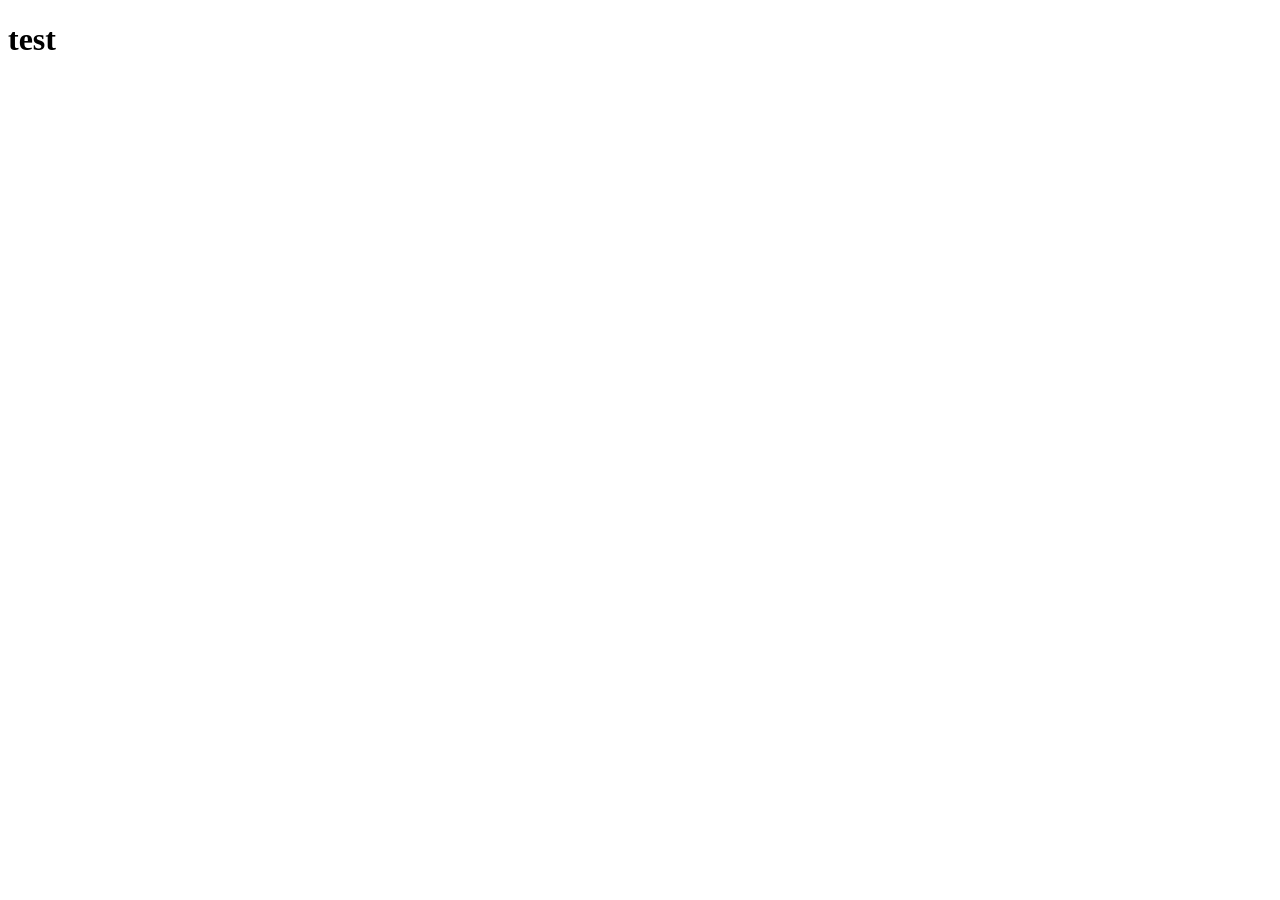
==== test.html @ cf746cd6 "コミット" ====
<!DOCTYPE html>
<html lang="ja">
<head>
    <meta charset="UTF-8">
    <meta name="viewport" content="width=device-width, initial-scale=1.0">
    <title>Document</title>
</head>
<body>
    <h1>test</h1>
</body>
</html>
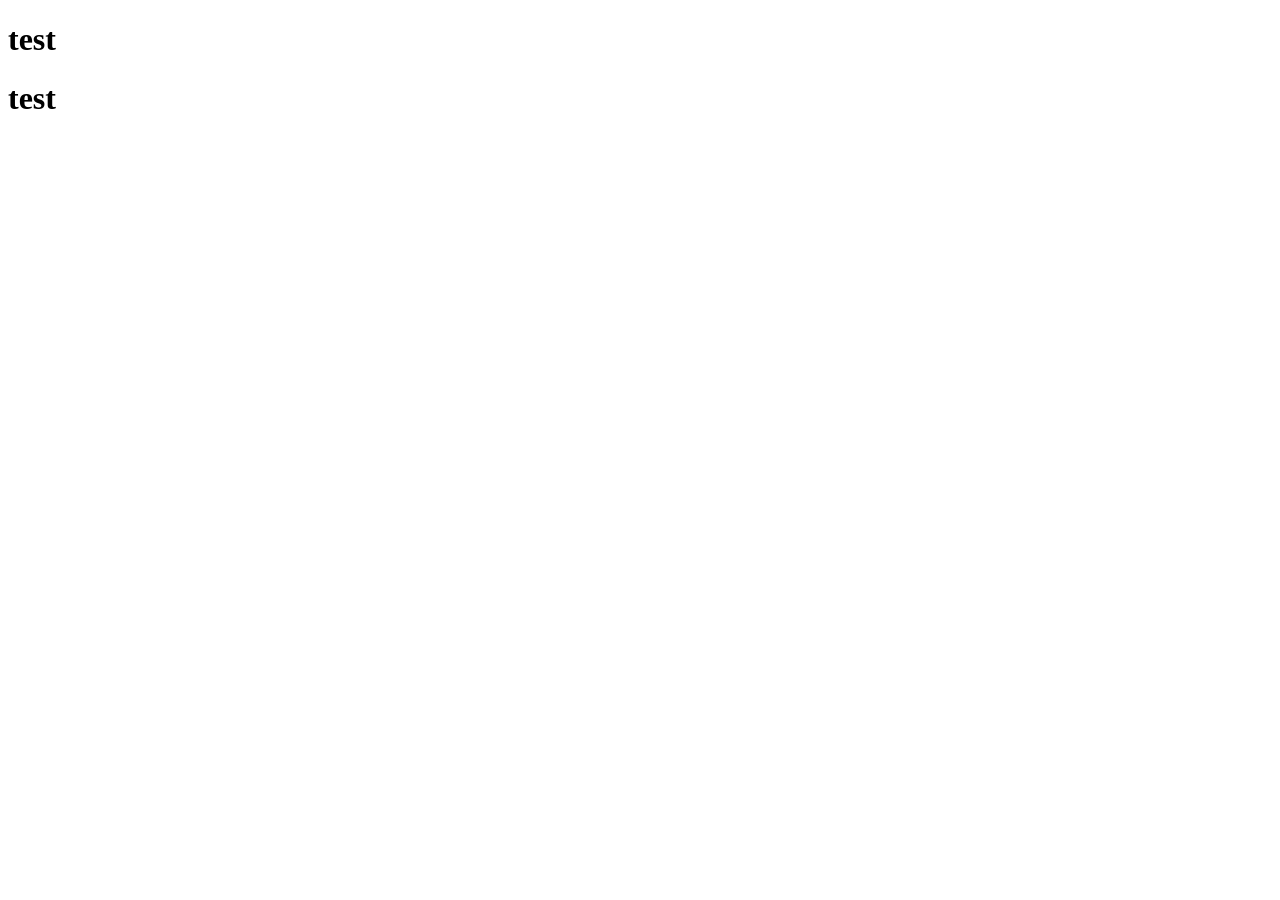
==== commit 0efbc77e: "コミット" ====
--- a/test.html
+++ b/test.html
@@ -7,5 +7,6 @@
 </head>
 <body>
     <h1>test</h1>
+    <h1>test</h1>
 </body>
 </html>
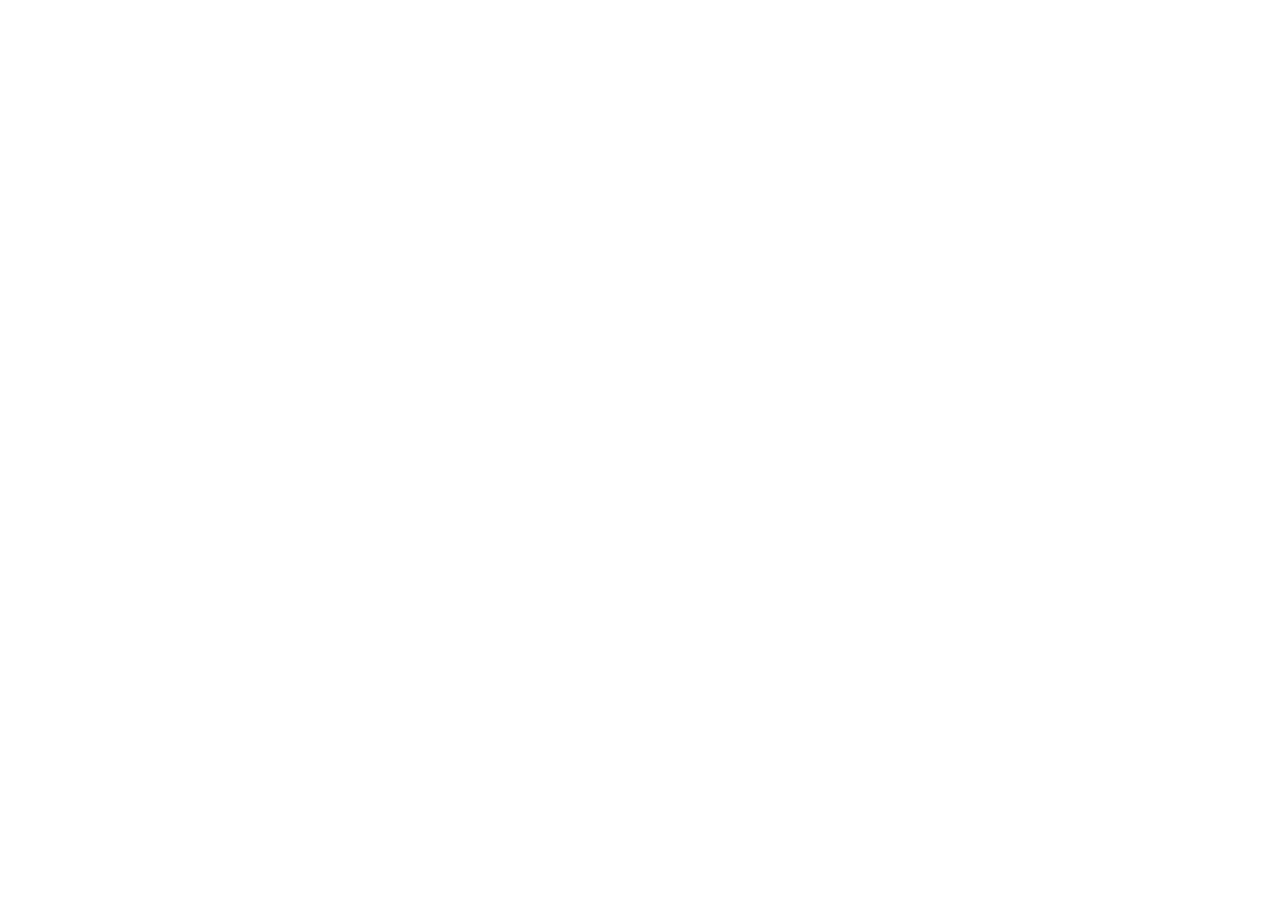
==== commit db6027dd: "コミット" ====
--- a/test.html
+++ b/test.html
@@ -6,7 +6,8 @@
     <title>Document</title>
 </head>
 <body>
-    <h1>test</h1>
-    <h1>test</h1>
+    <header></header>
+    <main></main>
+    <footer></footer>
 </body>
 </html>
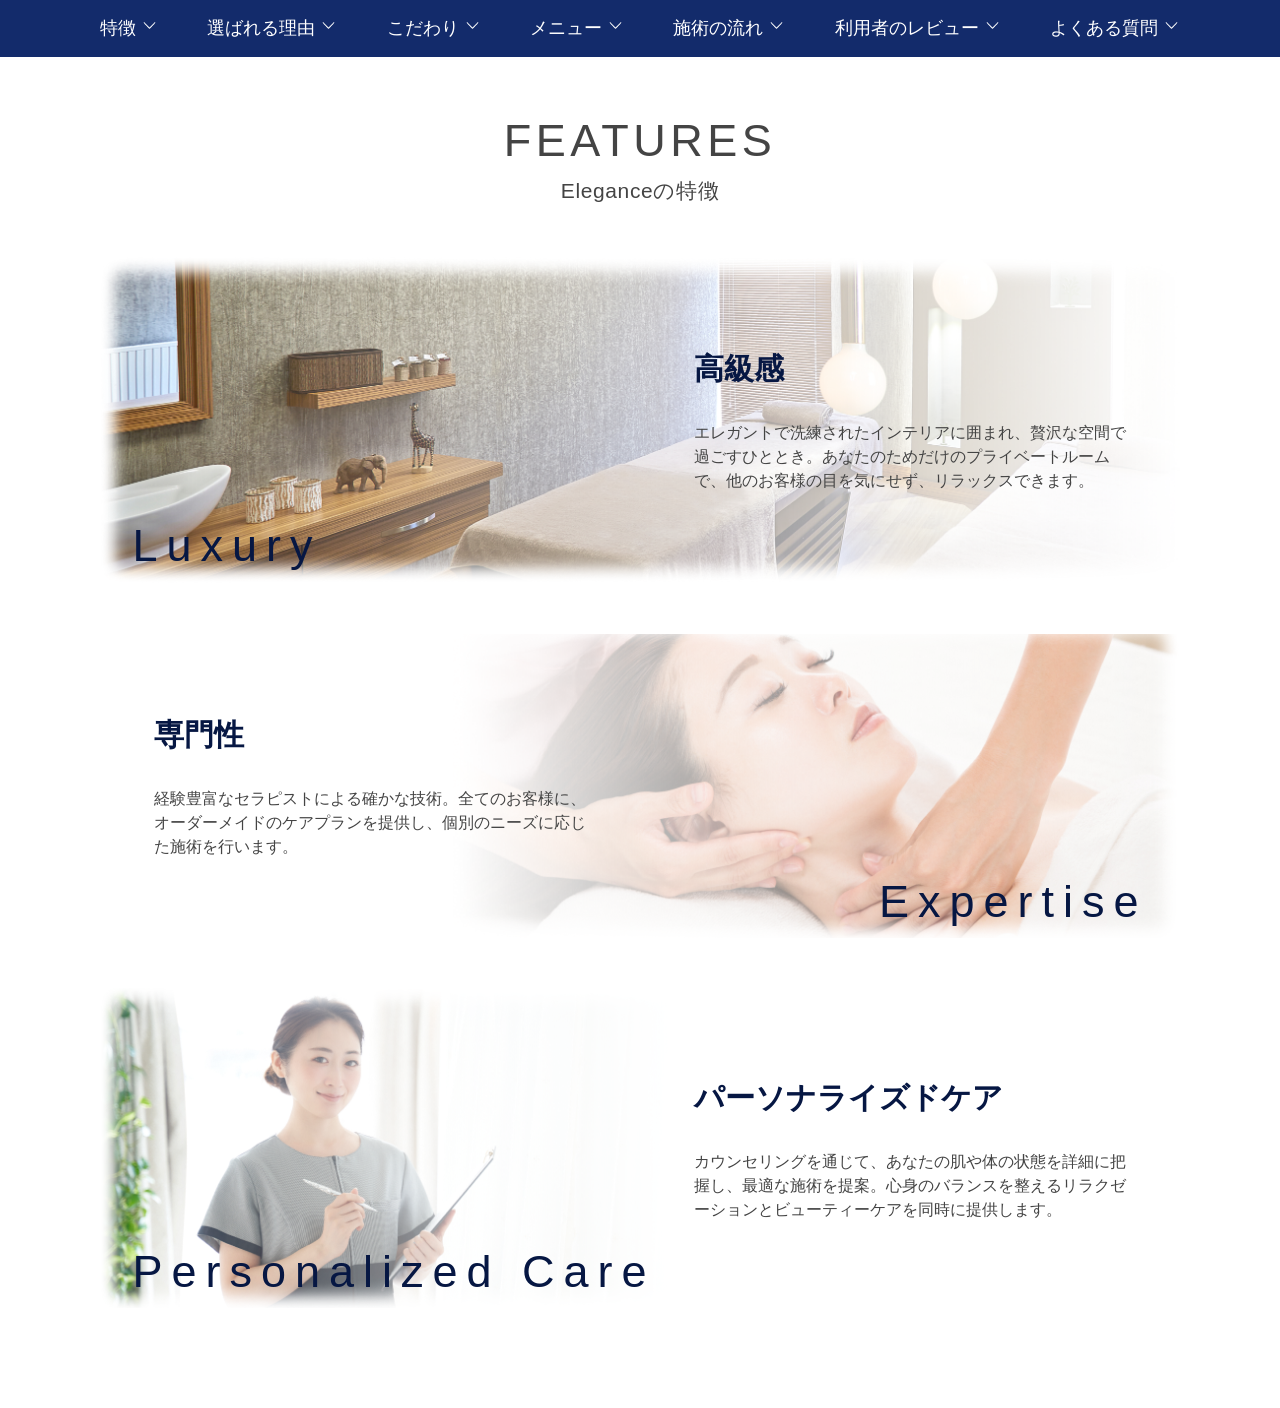
==== commit eeb79400: "commit" ====
--- a/test.html
+++ b/test.html
@@ -3,11 +3,80 @@
 <head>
     <meta charset="UTF-8">
     <meta name="viewport" content="width=device-width, initial-scale=1.0">
-    <title>Document</title>
+    <title>PF | Elegance</title>
+    <link rel="stylesheet" href="css/reset.css">
+    <link rel="stylesheet" href="css/style.css">
 </head>
 <body>
-    <header></header>
-    <main></main>
-    <footer></footer>
+    <header>
+
+    </header>
+
+    <main>
+        <!-- ナビゲーション -->
+        <section class="navigation">
+            <nav class="nav">
+                <ul class="nav-list">
+                    <li class="nav-item"><a href="#features">特徴</a></li>
+                    <li class="nav-item"><a href="#reason">選ばれる理由</a></li>
+                    <li class="nav-item"><a href="#commitment">こだわり</a></li>
+                    <li class="nav-item"><a href="#menu">メニュー</a></li>
+                    <li class="nav-item"><a href="#flow">施術の流れ</a></li>
+                    <li class="nav-item"><a href="#review">利用者のレビュー</a></li>
+                    <li class="nav-item"><a href="#faq">よくある質問</a></li>
+                </ul>
+            </nav>
+        </section>
+
+        <!-- 特徴 -->
+        <section class="features" id="features">
+            <div class="wrapper">
+                <div class="inner">
+                    <div class="heading">
+                        <h2>FEATURES</h2>
+                        <h3>Eleganceの特徴</h3>
+                    </div>
+                    <div class="features-container">
+                        <div class="features-content">
+                            <img src="images/features1.png" alt="">
+                            <div class="features-text">
+                                <h4>高級感</h4>
+                                <p class="hiragino">
+                                    エレガントで洗練されたインテリアに囲まれ、贅沢な空間で過ごすひととき。あなたのためだけのプライベートルームで、他のお客様の目を気にせず、リラックスできます。
+                                </p>
+                            </div>
+                            <h5>Luxury</h5>
+                        </div>
+                        <div class="features-content-column">
+                            <img src="images/features2.png" alt="">
+                            <div class="features-text">
+                                <h4>専門性</h4>
+                                <p class="hiragino">
+                                    経験豊富なセラピストによる確かな技術。全てのお客様に、オーダーメイドのケアプランを提供し、個別のニーズに応じた施術を行います。
+                                </p>
+                            </div>
+                            <h5>Expertise</h5>
+                        </div>
+                        <div class="features-content">
+                            <img src="images/features3.png" alt="">
+                            <div class="features-text">
+                                <h4>パーソナライズドケア</h4>
+                                <p class="hiragino">
+                                    カウンセリングを通じて、あなたの肌や体の状態を詳細に把握し、最適な施術を提案。心身のバランスを整えるリラクゼーションとビューティーケアを同時に提供します。
+                                </p>
+                            </div>
+                            <h5>Personalized Care</h5>
+                        </div>
+                    </div>
+                </div>
+            </div>
+        </section>
+    </main>
+
+    <footer>
+
+    </footer>
+
+    <script src="js/main.js"></script>
 </body>
 </html>
--- a/css/style.css
+++ b/css/style.css
@@ -0,0 +1,238 @@
+html {
+    scroll-behavior: smooth;
+}
+
+body {
+    font-family: "YuMincho", "Hiragino Kaku Gothic Pro", sans-serif;
+    color: #444;
+}
+
+:root {
+    --white: #fff;
+    --dark-navy: #061743;
+    --navy: #132B6B;
+    --dark-red: #680E0E;
+    --red: #C51717;
+    --beige: #918C78;
+
+}
+
+button {
+    cursor: pointer;
+    border: none;
+    background: none;
+}
+
+a {
+    text-decoration: none;
+}
+
+.wrapper {
+    width: 100%;
+    max-width: 1080px;
+    margin: 0 auto;
+}
+
+.inner {
+    margin-bottom: 100px;
+}
+
+ul, li {
+    list-style: none;
+    margin: 0;
+    padding: 0;
+}
+
+.pc {
+    display: block;
+}
+
+.sp {
+    display: none;
+}
+
+/* セクションタイトル */
+.heading {
+    text-align: center;
+    margin-bottom: 50px;
+
+    h2 {
+        font-size: 45px;
+        font-weight: 400;
+        letter-spacing: 0.1em;
+    }
+
+    h3 {
+        font-size: 21px;
+        font-weight: 400;
+        letter-spacing: 0.03em;
+    }
+}
+
+
+/* ---------------------------------------------------
+PC
+--------------------------------------------------- */
+
+
+/* --------------------------------メインビジュアル */
+
+
+
+
+/* --------------------------------ナビゲーション */
+.nav {
+    background-color: var(--navy);
+    width: 100%;
+    margin-bottom: 50px;
+}
+
+.nav-list {
+    display: flex;
+    justify-content: space-between;
+    width: 100%;
+    max-width: 1080px;
+    margin: 0 auto;
+
+}
+
+.nav-item {
+    padding: 15px 0;
+
+    a {
+        color: var(--white);
+        font-size: 18px;
+        transition-duration: .2s;
+
+        &::after {
+            content: url(/images/nav-arrow.png);
+            margin-left: 5px;
+        }
+
+        &:hover {
+            opacity: 0.7;
+        }
+    }
+}
+
+.hiragino {
+    font-family: "Hiragino Kaku Gothic Pro", sans-serif;
+}
+
+
+/* --------------------------------特徴 */
+.features-content {
+    position: relative;
+    margin-bottom: 50px;
+
+    img {
+        position: relative;
+        z-index: 10;
+    }
+
+    .features-text {
+        width: 40%;
+        position: absolute;
+        top: 50%;
+        right: 5%;
+        transform: translateY(-50%);
+        -webkit-transform: translateY(-50%);
+        -ms-transform: translateY(-50%);
+        z-index: 20;
+
+        h4 {
+            color: var(--dark-navy);
+            font-size: 30px;
+            font-weight: 600;
+            margin-bottom: 30px;
+        }
+    }
+
+    h5 {
+        color: var(--dark-navy);
+        font-size: 45px;
+        font-weight: 400;
+        letter-spacing: 0.2em;
+        margin: 0;
+        position: absolute;
+        left: 3%;
+        bottom: 1%;
+        z-index: 20;
+    }
+}
+
+.features-content-column {
+    position: relative;
+    margin-bottom: 50px;
+
+    img {
+        position: relative;
+        z-index: 10;
+    }
+
+    .features-text {
+        width: 40%;
+        position: absolute;
+        top: 50%;
+        left: 5%;
+        transform: translateY(-50%);
+        -webkit-transform: translateY(-50%);
+        -ms-transform: translateY(-50%);
+        z-index: 20;
+
+        h4 {
+            color: var(--dark-navy);
+            font-size: 30px;
+            font-weight: 600;
+            margin-bottom: 30px;
+        }
+    }
+
+    h5 {
+        color: var(--dark-navy);
+        font-size: 45px;
+        font-weight: 400;
+        letter-spacing: 0.2em;
+        margin: 0;
+        position: absolute;
+        right: 3%;
+        bottom: 1%;
+        z-index: 20;
+    }
+}
+
+
+
+
+
+
+
+
+
+
+
+
+
+
+
+/* ---------------------------------------------------
+SP
+--------------------------------------------------- */
+@media screen and (max-width: 767px) {
+    .inner {
+        margin-bottom: 100px;
+    }
+
+    .pc {
+        display: block;
+    }
+
+    .sp {
+        display: none;
+    }
+
+
+    /* --------------------------------ナビゲーション */
+    
+
+}
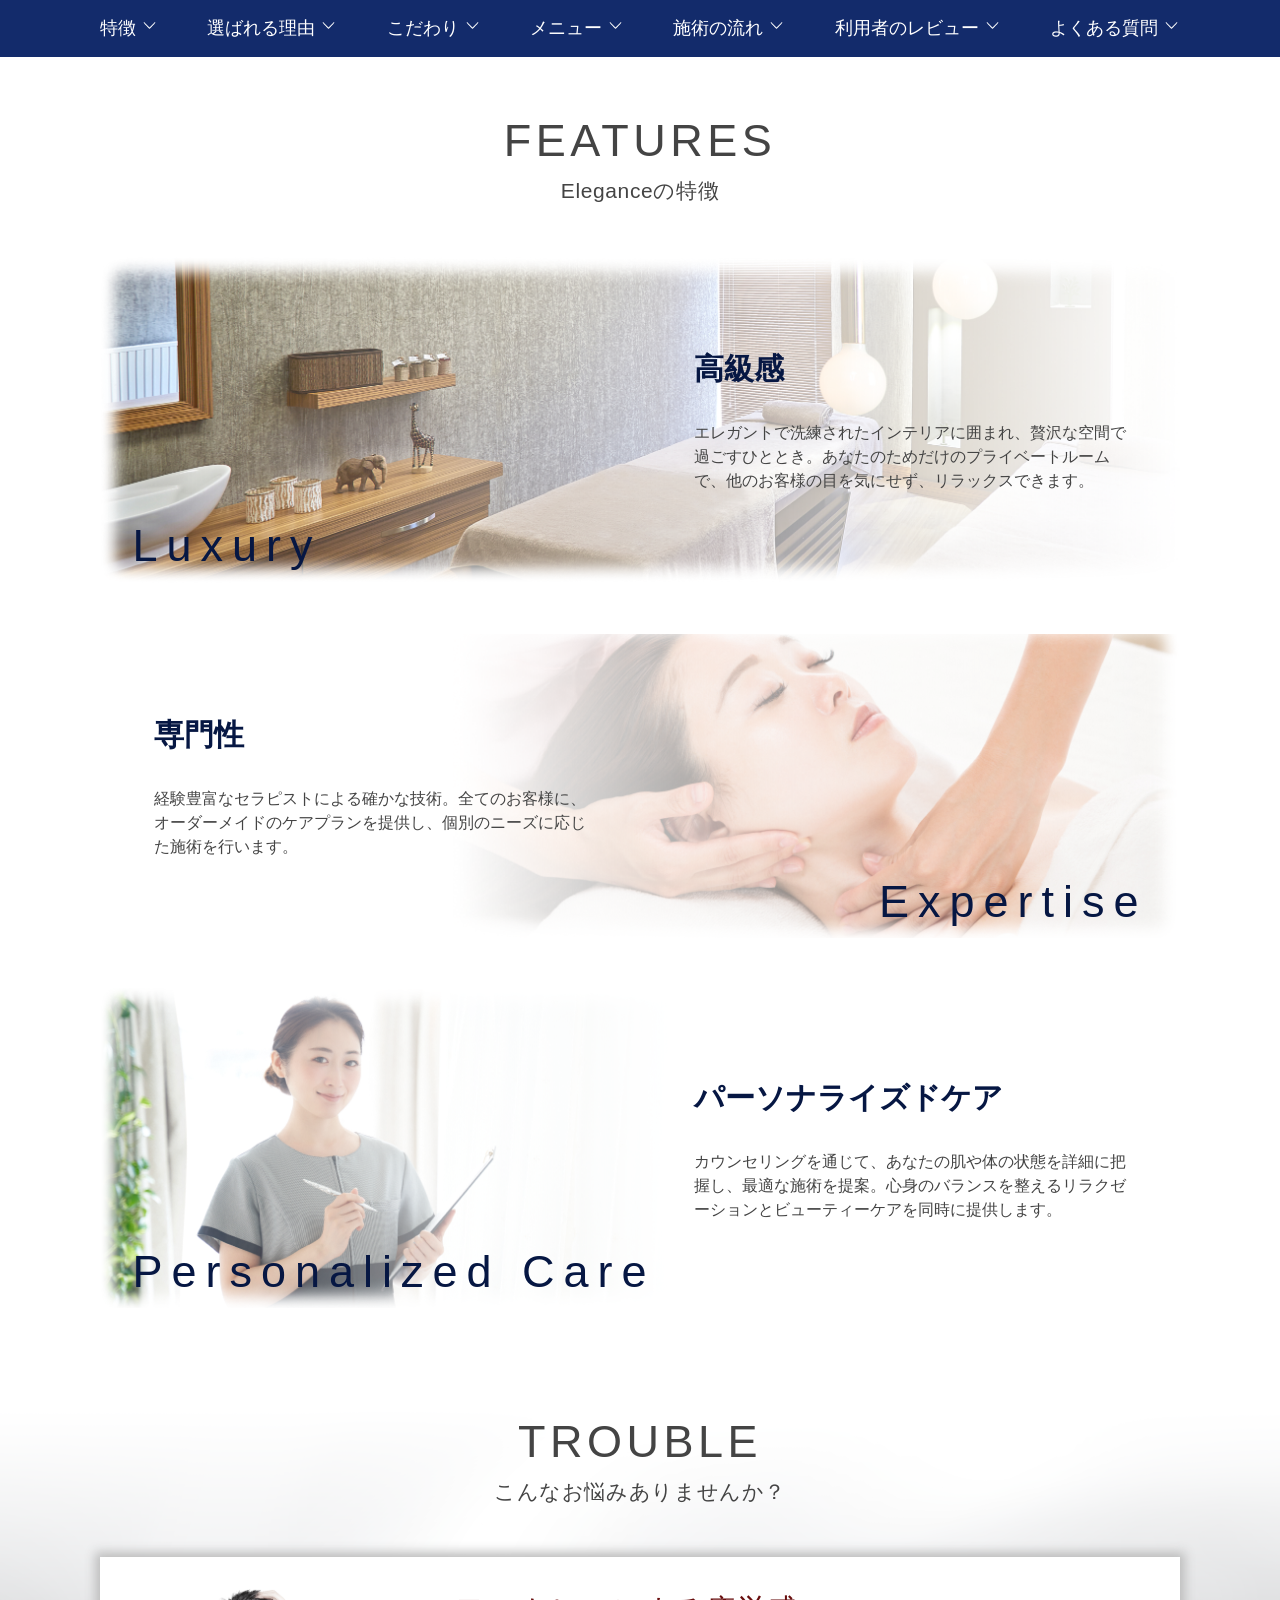
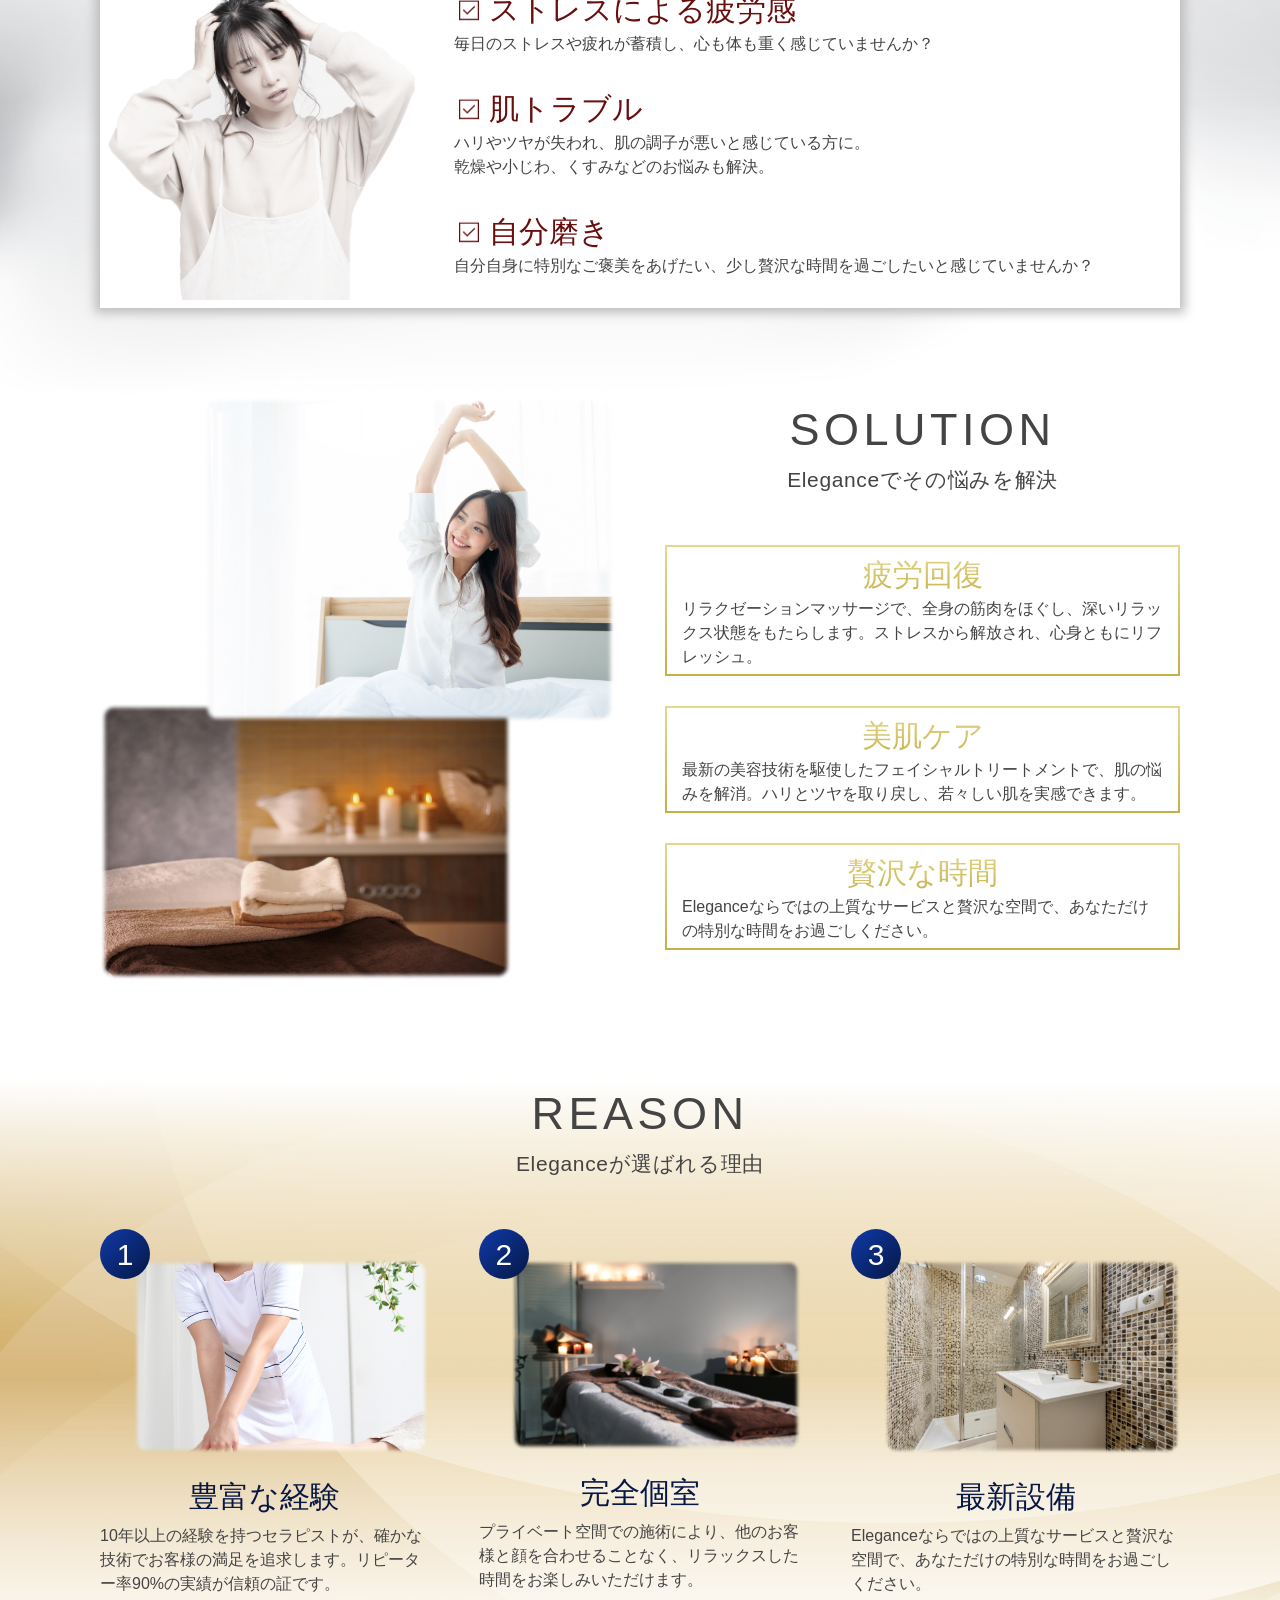
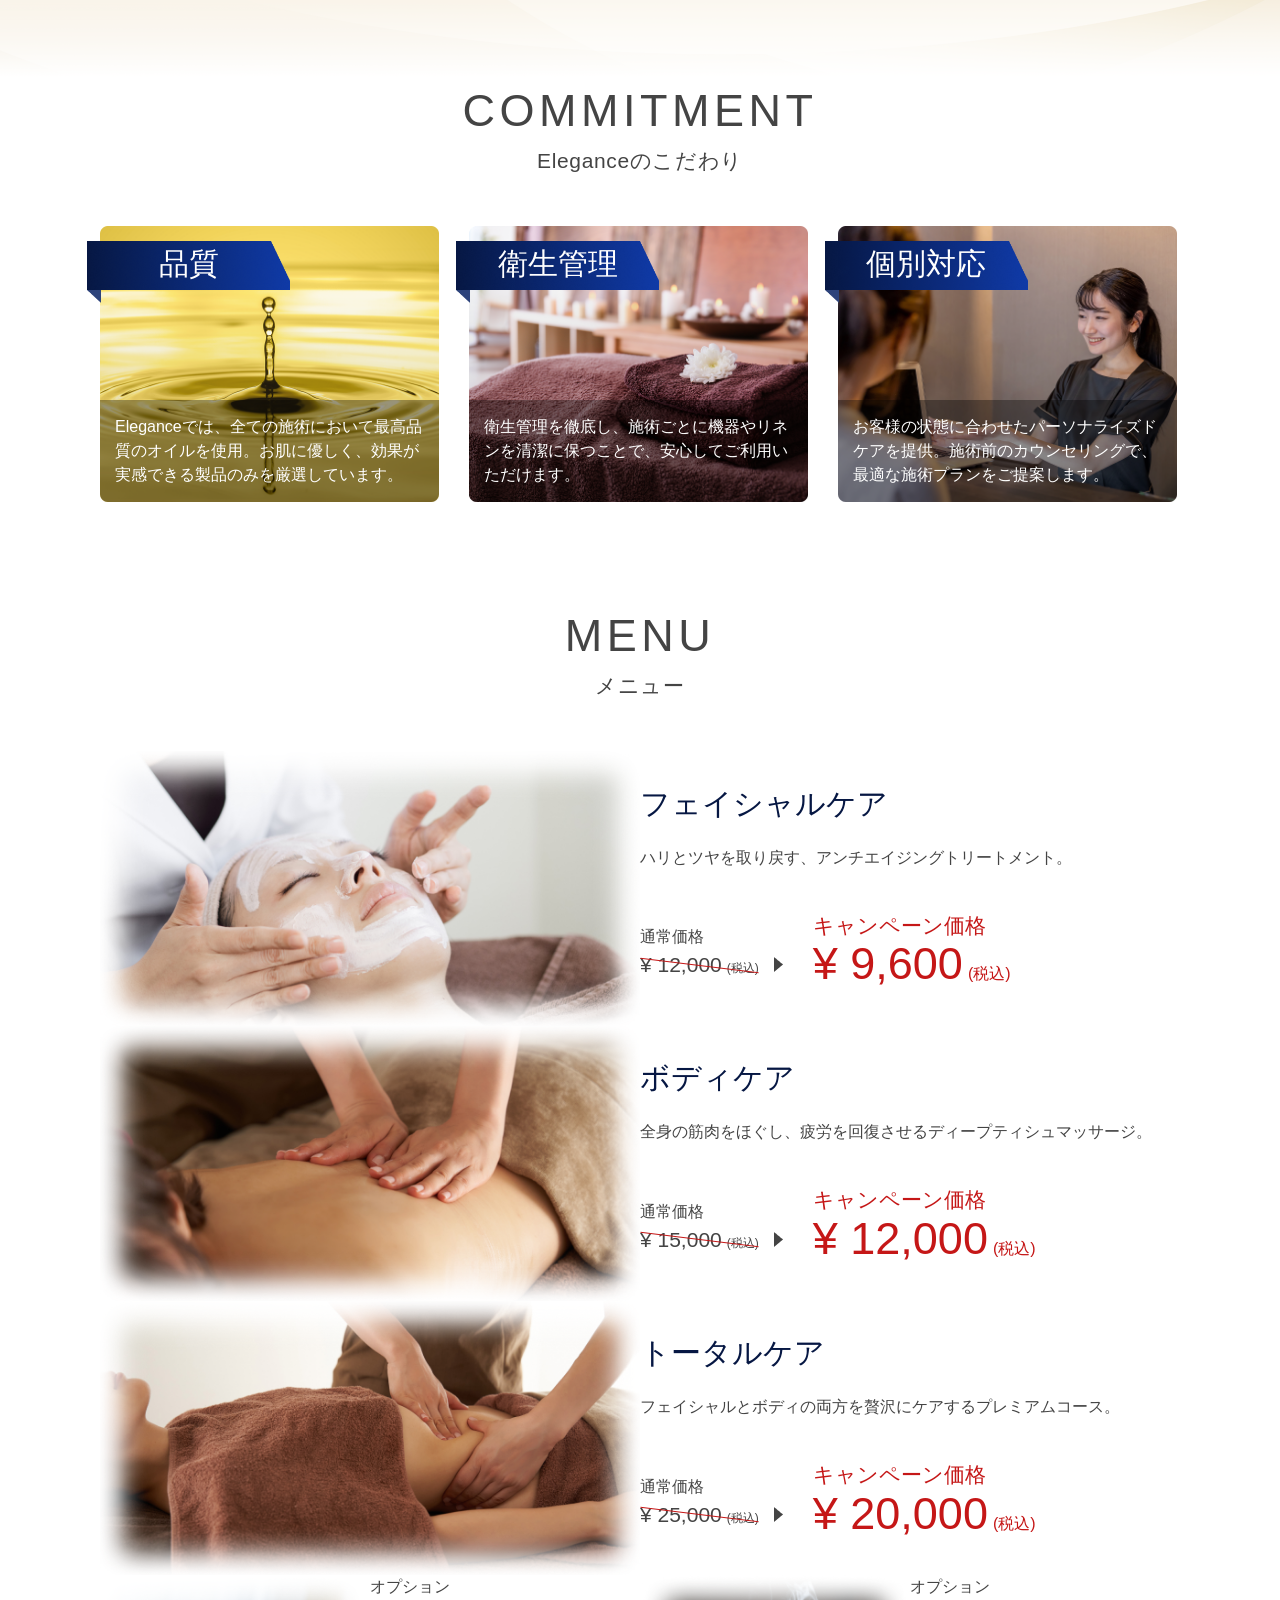
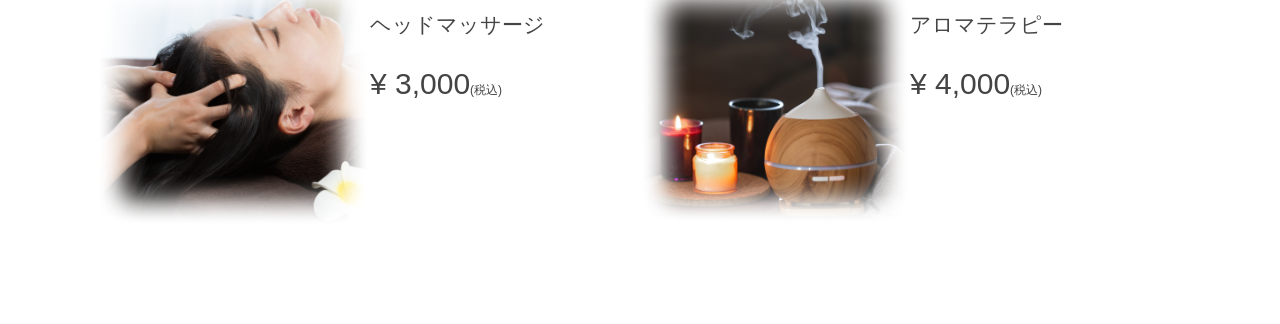
==== commit ed7d7eb1: "commit" ====
--- a/test.html
+++ b/test.html
@@ -38,7 +38,8 @@
                     </div>
                     <div class="features-container">
                         <div class="features-content">
-                            <img src="images/features1.png" alt="">
+                            <img class="pc" src="images/features1.png" alt="">
+                            <img class="sp" src="images/features1-sp.png" alt="">
                             <div class="features-text">
                                 <h4>高級感</h4>
                                 <p class="hiragino">
@@ -48,7 +49,8 @@
                             <h5>Luxury</h5>
                         </div>
                         <div class="features-content-column">
-                            <img src="images/features2.png" alt="">
+                            <img class="pc" src="images/features2.png" alt="">
+                            <img class="sp" src="images/features2-sp.png" alt="">
                             <div class="features-text">
                                 <h4>専門性</h4>
                                 <p class="hiragino">
@@ -58,7 +60,8 @@
                             <h5>Expertise</h5>
                         </div>
                         <div class="features-content">
-                            <img src="images/features3.png" alt="">
+                            <img class="pc" src="images/features3.png" alt="">
+                            <img class="sp" src="images/features3-sp.png" alt="">
                             <div class="features-text">
                                 <h4>パーソナライズドケア</h4>
                                 <p class="hiragino">
@@ -71,6 +74,267 @@
                 </div>
             </div>
         </section>
+
+        <!-- お悩み -->
+        <section class="trouble" id="trouble">
+            <div class="wrapper">
+                <div class="inner">
+                    <div class="heading">
+                        <h2>TROUBLE</h2>
+                        <h3>こんなお悩みありませんか？</h3>
+                    </div>
+                    <div class="trouble-container">
+                        <img src="images/trouble-woman.png" alt="">
+                        <div class="trouble-list">
+                            <div class="trouble-item">
+                                <div class="trouble-title">
+                                    <img src="images/check-icon.png" alt="">
+                                    <h4>ストレスによる疲労感</h4>
+                                </div>
+                                <p>
+                                    毎日のストレスや疲れが蓄積し、心も体も重く感じていませんか？
+                                </p>
+                            </div>
+                            <div class="trouble-item">
+                                <div class="trouble-title">
+                                    <img src="images/check-icon.png" alt="">
+                                    <h4>肌トラブル</h4>
+                                </div>
+                                <p>
+                                    ハリやツヤが失われ、肌の調子が悪いと感じている方に。<br>
+                                    乾燥や小じわ、くすみなどのお悩みも解決。
+                                </p>
+                            </div>
+                            <div class="trouble-item">
+                                <div class="trouble-title">
+                                    <img src="images/check-icon.png" alt="">
+                                    <h4>自分磨き</h4>
+                                </div>
+                                <p>
+                                    自分自身に特別なご褒美をあげたい、少し贅沢な時間を過ごしたいと感じていませんか？
+                                </p>
+                            </div>
+                        </div>
+                    </div>
+                </div>
+            </div>
+        </section>
+
+        <!-- 解決 -->
+        <section class="solution" id="solution">
+            <div class="wrapper">
+                <div class="inner">
+                    <div class="solution-flex">
+                        <div class="solution-left">
+                            <img class="solution-1" src="images/solution1.png" alt="">
+                            <img class="solution-2" src="images/solution2.png" alt="">
+                        </div>
+                        <div class="solution-right">
+                            <div class="heading">
+                                <h2>SOLUTION</h2>
+                                <h3>Eleganceでその悩みを解決</h3>
+                            </div>
+                            <div class="solution-container">
+                                <div class="solution-content">
+                                    <h4>疲労回復</h4>
+                                    <p>
+                                        リラクゼーションマッサージで、全身の筋肉をほぐし、深いリラックス状態をもたらします。ストレスから解放され、心身ともにリフレッシュ。
+                                    </p>
+                                </div>
+                                <div class="solution-content">
+                                    <h4>美肌ケア</h4>
+                                    <p>
+                                        最新の美容技術を駆使したフェイシャルトリートメントで、肌の悩みを解消。ハリとツヤを取り戻し、若々しい肌を実感できます。
+                                    </p>
+                                </div>
+                                <div class="solution-content">
+                                    <h4>贅沢な時間</h4>
+                                    <p>
+                                        Eleganceならではの上質なサービスと贅沢な空間で、あなただけの特別な時間をお過ごしください。
+                                    </p>
+                                </div>
+                            </div>
+                        </div>
+                    </div>
+                </div>
+            </div>
+        </section>
+
+        <!-- 選ばれる理由 -->
+        <section class="reason" id="reason">
+            <div class="wrapper">
+                <div class="inner">
+                    <div class="heading">
+                        <h2>REASON</h2>
+                        <h3>Eleganceが選ばれる理由</h3>
+                    </div>
+                    <div class="reason-container">
+                        <div class="reason-content">
+                            <div class="number">
+                                <p>1</p>
+                            </div>
+                            <div class="reason-group">
+                                <img src="images/reason1.png" alt="">
+                                <h4>豊富な経験</h4>
+                                <p>
+                                    10年以上の経験を持つセラピストが、確かな技術でお客様の満足を追求します。リピーター率90%の実績が信頼の証です。
+                                </p>
+                            </div>
+                        </div>
+                        <div class="reason-content">
+                            <div class="number">
+                                <p>2</p>
+                            </div>
+                            <div class="reason-group">
+                                <img src="images/reason2.png" alt="">
+                                <h4>完全個室</h4>
+                                <p>
+                                    プライベート空間での施術により、他のお客様と顔を合わせることなく、リラックスした時間をお楽しみいただけます。
+                                </p>
+                            </div>
+                        </div>
+                        <div class="reason-content">
+                            <div class="number">
+                                <p>3</p>
+                            </div>
+                            <div class="reason-group">
+                                <img src="images/reason3.png" alt="">
+                                <h4>最新設備</h4>
+                                <p>
+                                    Eleganceならではの上質なサービスと贅沢な空間で、あなただけの特別な時間をお過ごしください。
+                                </p>
+                            </div>
+                        </div>
+                    </div>
+                </div>
+            </div>
+        </section>
+
+        <!-- こだわり -->
+        <section class="commitment" id="commitment">
+            <div class="wrapper">
+                <div class="inner">
+                    <div class="heading">
+                        <h2>COMMITMENT</h2>
+                        <h3>Eleganceのこだわり</h3>
+                    </div>
+                    <div class="commitment-container">
+                        <div class="commitment-content">
+                            <img src="images/commitment1.png" alt="">
+                            <div class="commitment-group">
+                                <h4>品質</h4>
+                                <p>
+                                    Eleganceでは、全ての施術において最高品質のオイルを使用。お肌に優しく、効果が実感できる製品のみを厳選しています。
+                                </p>
+                            </div>
+                        </div>
+                        <div class="commitment-content">
+                            <img src="images/commitment2.png" alt="">
+                            <div class="commitment-group">
+                                <h4>衛生管理</h4>
+                                <p>
+                                    衛生管理を徹底し、施術ごとに機器やリネンを清潔に保つことで、安心してご利用いただけます。
+                                </p>
+                            </div>
+                        </div>
+                        <div class="commitment-content">
+                            <img src="images/commitment3.png" alt="">
+                            <div class="commitment-group">
+                                <h4>個別対応</h4>
+                                <p>
+                                    お客様の状態に合わせたパーソナライズドケアを提供。施術前のカウンセリングで、最適な施術プランをご提案します。
+                                </p>
+                            </div>
+                        </div>
+                    </div>
+                </div>
+            </div>
+        </section>
+
+        <!-- メニュー -->
+        <section class="menu" id="menu">
+            <div class="wrapper">
+                <div class="inner">
+                    <div class="heading">
+                        <h2>MENU</h2>
+                        <h3>メニュー</h3>
+                    </div>
+                    <div class="menu-container">
+                        <div class="menu-content">
+                            <img src="images/menu1.png" alt="">
+                            <div class="menu-group">
+                                <h4>フェイシャルケア</h4>
+                                <p>ハリとツヤを取り戻す、アンチエイジングトリートメント。</p>
+                                <div class="menu-price">
+                                    <div class="regular">
+                                        <p class="regular-text">通常価格</p>
+                                        <p class="regular-price-text"><span class="through">¥ 12,000<span class="tax">(税込)</span></span></p>
+                                    </div>
+                                    <div class="campaign">
+                                        <p class="campaign-text">キャンペーン価格</p>
+                                        <p class="campaign-price-text">¥ 9,600<span>(税込)</span></p>
+                                    </div>
+                                </div>
+                            </div>
+                        </div>
+                        <div class="menu-content">
+                            <img src="images/menu2.png" alt="">
+                            <div class="menu-group">
+                                <h4>ボディケア</h4>
+                                <p>全身の筋肉をほぐし、疲労を回復させるディープティシュマッサージ。</p>
+                                <div class="menu-price">
+                                    <div class="regular">
+                                        <p class="regular-text">通常価格</p>
+                                        <p class="regular-price-text"><span class="through">¥ 15,000<span class="tax">(税込)</span></span></p>
+                                    </div>
+                                    <div class="campaign">
+                                        <p class="campaign-text">キャンペーン価格</p>
+                                        <p class="campaign-price-text">¥ 12,000<span>(税込)</span></p>
+                                    </div>
+                                </div>
+                            </div>
+                        </div>
+                        <div class="menu-content">
+                            <img src="images/menu3.png" alt="">
+                            <div class="menu-group">
+                                <h4>トータルケア</h4>
+                                <p>フェイシャルとボディの両方を贅沢にケアするプレミアムコース。</p>
+                                <div class="menu-price">
+                                    <div class="regular">
+                                        <p class="regular-text">通常価格</p>
+                                        <p class="regular-price-text"><span class="through">¥ 25,000<span class="tax">(税込)</span></span></p>
+                                    </div>
+                                    <div class="campaign">
+                                        <p class="campaign-text">キャンペーン価格</p>
+                                        <p class="campaign-price-text">¥ 20,000<span>(税込)</span></p>
+                                    </div>
+                                </div>
+                            </div>
+                        </div>
+                        <div class="menu-container-option">
+                            <div class="menu-content-option">
+                                <img src="images/menu4.png" alt="">
+                                <div class="menu-group-option">
+                                    <p class="option">オプション</p>
+                                    <h4>ヘッドマッサージ</h4>
+                                    <p class="option-price">¥ 3,000<span class="tax">(税込)</span></p>
+                                </div>
+                            </div>
+                            <div class="menu-content-option">
+                                <img src="images/menu5.png" alt="">
+                                <div class="menu-group-option">
+                                    <p class="option">オプション</p>
+                                    <h4>アロマテラピー</h4>
+                                    <p class="option-price">¥ 4,000<span>(税込)</span></p>
+                                </div>
+                            </div>
+                        </div>
+                    </div>
+                </div>
+            </div>
+        </section>
+
+
     </main>
 
     <footer>
--- a/css/style.css
+++ b/css/style.css
@@ -51,6 +51,10 @@
     display: none;
 }
 
+p {
+    font-family: "Hiragino Kaku Gothic Pro", sans-serif;
+}
+
 /* セクションタイトル */
 .heading {
     text-align: center;
@@ -58,13 +62,11 @@
 
     h2 {
         font-size: 45px;
-        font-weight: 400;
         letter-spacing: 0.1em;
     }
 
     h3 {
         font-size: 21px;
-        font-weight: 400;
         letter-spacing: 0.03em;
     }
 }
@@ -151,7 +153,6 @@
     h5 {
         color: var(--dark-navy);
         font-size: 45px;
-        font-weight: 400;
         letter-spacing: 0.2em;
         margin: 0;
         position: absolute;
@@ -191,7 +192,6 @@
     h5 {
         color: var(--dark-navy);
         font-size: 45px;
-        font-weight: 400;
         letter-spacing: 0.2em;
         margin: 0;
         position: absolute;
@@ -202,6 +202,341 @@
 }
 
 
+/* --------------------------------お悩み */
+.trouble {
+    background-image: url(/images/trouble-back.png);
+    background-size: cover;
+    background-repeat: no-repeat;
+    width: 100%;
+    height: 588px;
+}
+
+.trouble-container {
+    display: flex;
+    gap: 30px;
+    align-items: center;
+    background-color: var(--white);
+    box-shadow: 0px 0px 10px 5px rgba(190, 190, 190, 1);
+
+    > img {
+        width: 30%;
+        object-fit: cover;
+    }
+}
+
+.trouble-list {
+    margin-top: 30px;
+}
+
+.trouble-item {
+    margin-bottom: 30px;
+}
+
+.trouble-title {
+    display: flex;
+    gap: 5px;
+    align-items: center;
+
+    img {
+        width: 30px;
+        height: 30px;
+    }
+
+    h4 {
+        color: var(--dark-red);
+        font-size: 30px;
+    }
+}
+
+
+/* --------------------------------解決 */
+.solution-flex {
+    display: flex;
+    gap: 50px;
+}
+
+.solution-left {
+    width: 50%;
+    position: relative;
+
+    .solution-1 {
+        width: 80%;
+        position: absolute;
+        top: 0;
+        right: 0;
+        z-index: 20;
+    }
+
+    .solution-2 {
+        width: 80%;
+        position: absolute;
+        bottom: 0;
+        left: 0;
+        z-index: 10;
+    }
+}
+
+.solution-right {
+    width: 50%;
+}
+
+.solution-content {
+    border: 2px solid;
+    border-image: linear-gradient(to bottom, #E6D78A, #C5B149) 1;
+    border-radius: 8px;
+    margin-bottom: 30px;
+    padding: 5px 15px;
+
+    h4 {
+        display: inline-block;
+        background: linear-gradient(#E6D78A 0%, #C5B149 100%);
+        -webkit-background-clip: text;
+        -webkit-text-fill-color: transparent;
+        font-size: 30px;
+        text-align: center;
+        width: 100%;
+    }
+}
+
+
+/* --------------------------------選ばれる理由 */
+.reason {
+    background-image: url(/images/reason-back.png);
+    background-size: cover;
+    background-repeat: no-repeat;
+    width: 100%;
+    height: 597px;
+}
+
+.reason-container {
+    display: flex;
+    gap: 50px;
+}
+
+.reason-content {
+
+    .number {
+        background: linear-gradient(135deg, #0F3AA9 0%, #061743 100%);
+        width: 50px;
+        height: 50px;
+        border-radius: 25px;
+        position: relative;
+        z-index: 20;
+
+        p {
+            color: var(--white);
+            font-size: 30px;
+            font-family: "YuMincho", sans-serif;
+            display: grid;
+            place-content: center;
+            line-height: 1.7em;
+        }
+    }
+
+    img {
+        width: 90%;
+        margin-left: auto;
+        margin-bottom: 20px;
+    }
+
+    h4 {
+        color: var(--dark-navy);
+        font-size: 30px;
+        text-align: center;
+        margin-bottom: 5px;
+    }
+}
+
+.reason-group {
+    margin-top: -20px;
+    position: relative;
+    z-index: 10;
+}
+
+
+
+/* --------------------------------こだわり */
+.commitment-container {
+    display: flex;
+    gap: 30px;
+}
+
+.commitment-content {
+    position: relative;
+
+    img {
+        position: relative;
+        width: 100%;
+        height: 276px;
+        object-fit: cover;
+    }
+}
+
+.commitment-group {
+
+    h4 {
+        background-image: url(/images/commitment-ribbon.png);
+        background-size: cover;
+        background-repeat: no-repeat;
+        width: 60%;
+        height: 62px;
+        color: var(--white);
+        font-size: 30px;
+        text-align: center;
+        position: absolute;
+        top: 15px;
+        left: -13px;
+    }
+
+    p {
+        color: var(--white);
+        background: rgba(0, 0, 0, 0.35);
+        padding: 15px;
+        position: absolute;
+        bottom: 0;
+        border-radius: 0 0 8px 8px;
+    }
+}
+
+
+/* --------------------------------メニュー */
+.menu-content {
+    display: flex;
+    align-items: center;
+
+    img {
+        width: 50%;
+    }
+}
+
+.menu-group {
+
+    h4 {
+        color: var(--dark-navy);
+        font-size: 30px;
+        margin-bottom: 20px;
+    }
+
+    > p {
+        margin-bottom: 40px;
+    }
+}
+
+.menu-price {
+    display: flex;
+    gap: 30px;
+    align-items: center;
+
+    p {
+        font-family: "YuMincho", sans-serif;
+    }
+}
+
+.regular-price-text {
+    font-size: 21px;
+
+    .through {
+        position: relative;
+    }
+
+    .through::after {
+        content: '';
+        transform: rotate(7deg);
+        width: 100%;
+        border-top: 1px solid var(--red);
+        position: absolute;
+        top: 50%;
+        left: 0;
+    }
+
+    .tax {
+        font-size: 12px;
+        margin-left: 5px;
+    }
+
+    &::after {
+        content: url(/images/price-arrow.png);
+        margin-left: 15px;
+    }
+}
+
+.campaign {
+    color: var(--red);
+
+    .campaign-text {
+        font-size: 21px
+    }
+
+    .campaign-price-text {
+        font-size: 45px;
+        line-height: 1em;
+
+        span {
+            font-size: 16px;
+            margin-left: 5px;
+        }
+    }
+}
+
+.menu-container-option {
+    display: flex;
+}
+
+.menu-content-option {
+    display: flex;
+    width: 50%;
+
+    img {
+        width: 50%;
+    }
+}
+
+.menu-group-option {
+
+    h4 {
+        font-size: 21px;
+        margin-top: 10px;
+        margin-bottom: 20px;
+    }
+
+    p {
+        font-family: "YuMincho", sans-serif;
+    }
+
+    .option-price {
+        font-size: 30px;
+
+        span {
+            font-size: 12px;
+        }
+    }
+}
+
+
+
+
+
+
+
+
+
+
+
+
+
+
+
+
+
+
+
+
+
+
+
+
+
+
 
 
 
@@ -220,19 +555,279 @@
 --------------------------------------------------- */
 @media screen and (max-width: 767px) {
     .inner {
-        margin-bottom: 100px;
+        margin-bottom: 50px;
+        padding: 0 15px;
     }
 
     .pc {
+        display: none;
+    }
+
+    .sp {
         display: block;
     }
 
-    .sp {
-        display: none;
+    /* セクションタイトル */
+    .heading {
+
+        h2 {
+            font-size: 30px;
+        }
+
+        h3 {
+            font-size: 16px;
+        }
     }
 
 
     /* --------------------------------ナビゲーション */
     
 
+
+
+
+
+
+
+
+
+
+
+    /* --------------------------------特徴 */
+    .features-content {
+        margin-bottom: 0;
+
+        .features-text {
+            width: 100%;
+            position: static;
+            margin-top: 80px;
+            z-index: 20;
+
+            h4 {
+                font-size: 21px;
+                margin-bottom: 10px;
+                text-align: center;
+            }
+        }
+
+        h5 {
+            font-size: 27px;
+            left: 2%;
+            top: 35%;
+        }
+    }
+
+    .features-content-column {
+        margin-bottom: 0;
+
+        .features-text {
+            width: 100%;
+            position: static;
+            margin-top: 80px;
+            z-index: 20;
+
+            h4 {
+                font-size: 21px;
+                margin-bottom: 10px;
+                text-align: center;
+            }
+        }
+
+        h5 {
+            font-size: 27px;
+            right: 2%;
+            top: 35%;
+        }
+    }
+
+
+    /* --------------------------------お悩み */
+    .trouble {
+        height: 100%;
+    }
+
+    .trouble-container {
+        flex-direction: column-reverse;
+        gap: 0;
+        padding: 0 15px;
+
+        > img {
+            width: 100%;
+        }
+    }
+
+    .trouble-title {
+
+        h4 {
+            font-size: 21px;
+            line-height: 2em;
+        }
+    }
+
+
+    /* --------------------------------解決 */
+    .solution-flex {
+        flex-direction: column-reverse;
+        gap: 30px;
+        margin-bottom: 50px;
+    }
+
+    .solution-left {
+        width: 100%;
+        height: 400px;
+
+        .solution-1 {
+            width: 80%;
+            position: absolute;
+            top: 0;
+            right: 0;
+            z-index: 20;
+        }
+
+        .solution-2 {
+            width: 80%;
+            position: absolute;
+            top: 220px;
+            left: 0;
+            z-index: 10;
+        }
+    }
+
+    .solution-right {
+        width: 100%;
+    }
+
+    .solution-content {
+
+        h4 {
+            font-size: 21px;
+        }
+    }
+
+
+
+    /* --------------------------------選ばれる理由 */
+    .reason {
+        height: 100%;
+    }
+
+    .reason-container {
+        flex-direction: column;
+        gap: 30px;
+    }
+
+    .reason-content {
+
+        img {
+            width: 80%;
+            margin: 0 auto;
+            margin-bottom: 5px;
+        }
+
+        h4 {
+            font-size: 21px;
+        }
+    }
+
+
+    /* --------------------------------こだわり */
+    .commitment-container {
+        flex-direction: column;
+        gap: 10px;
+    }
+
+    .commitment-group {
+
+        h4 {
+            width: 70%;
+            height: 69px;
+        }
+    }
+
+
+    /* --------------------------------メニュー */
+    .menu-content {
+        flex-direction: column;
+
+        img {
+            width: 100%;
+            margin-bottom: 20px;
+        }
+    }
+
+    .menu-group {
+
+        h4 {
+            font-size: 21px;
+            margin-bottom: 0px;
+        }
+
+        > p {
+            margin-bottom: 0px;
+        }
+    }
+
+    .menu-price {
+        gap: 10px;
+    }
+
+    .regular-price-text {
+
+        .tax {
+            margin-left: 0px;
+        }
+    }
+
+    .campaign {
+
+        .campaign-text {
+            font-size: 18px
+        }
+
+        .campaign-price-text {
+            font-size: 30px;
+
+            span {
+                font-size: 12px;
+                margin-left: 0px;
+            }
+        }
+    }
+
+    .menu-container-option {
+        flex-direction: column;
+        margin-top: 20px;
+    }
+
+    .menu-content-option {
+        width: 100%;
+    }
+
+    .menu-group-option {
+
+        h4 {
+            font-size: 18px;
+        }
+
+        .option-price {
+            font-size: 21px;
+        }
+    }
+
+
+
+
+
+
+
+
+
+
+
+
+
+
+
+
+
 }
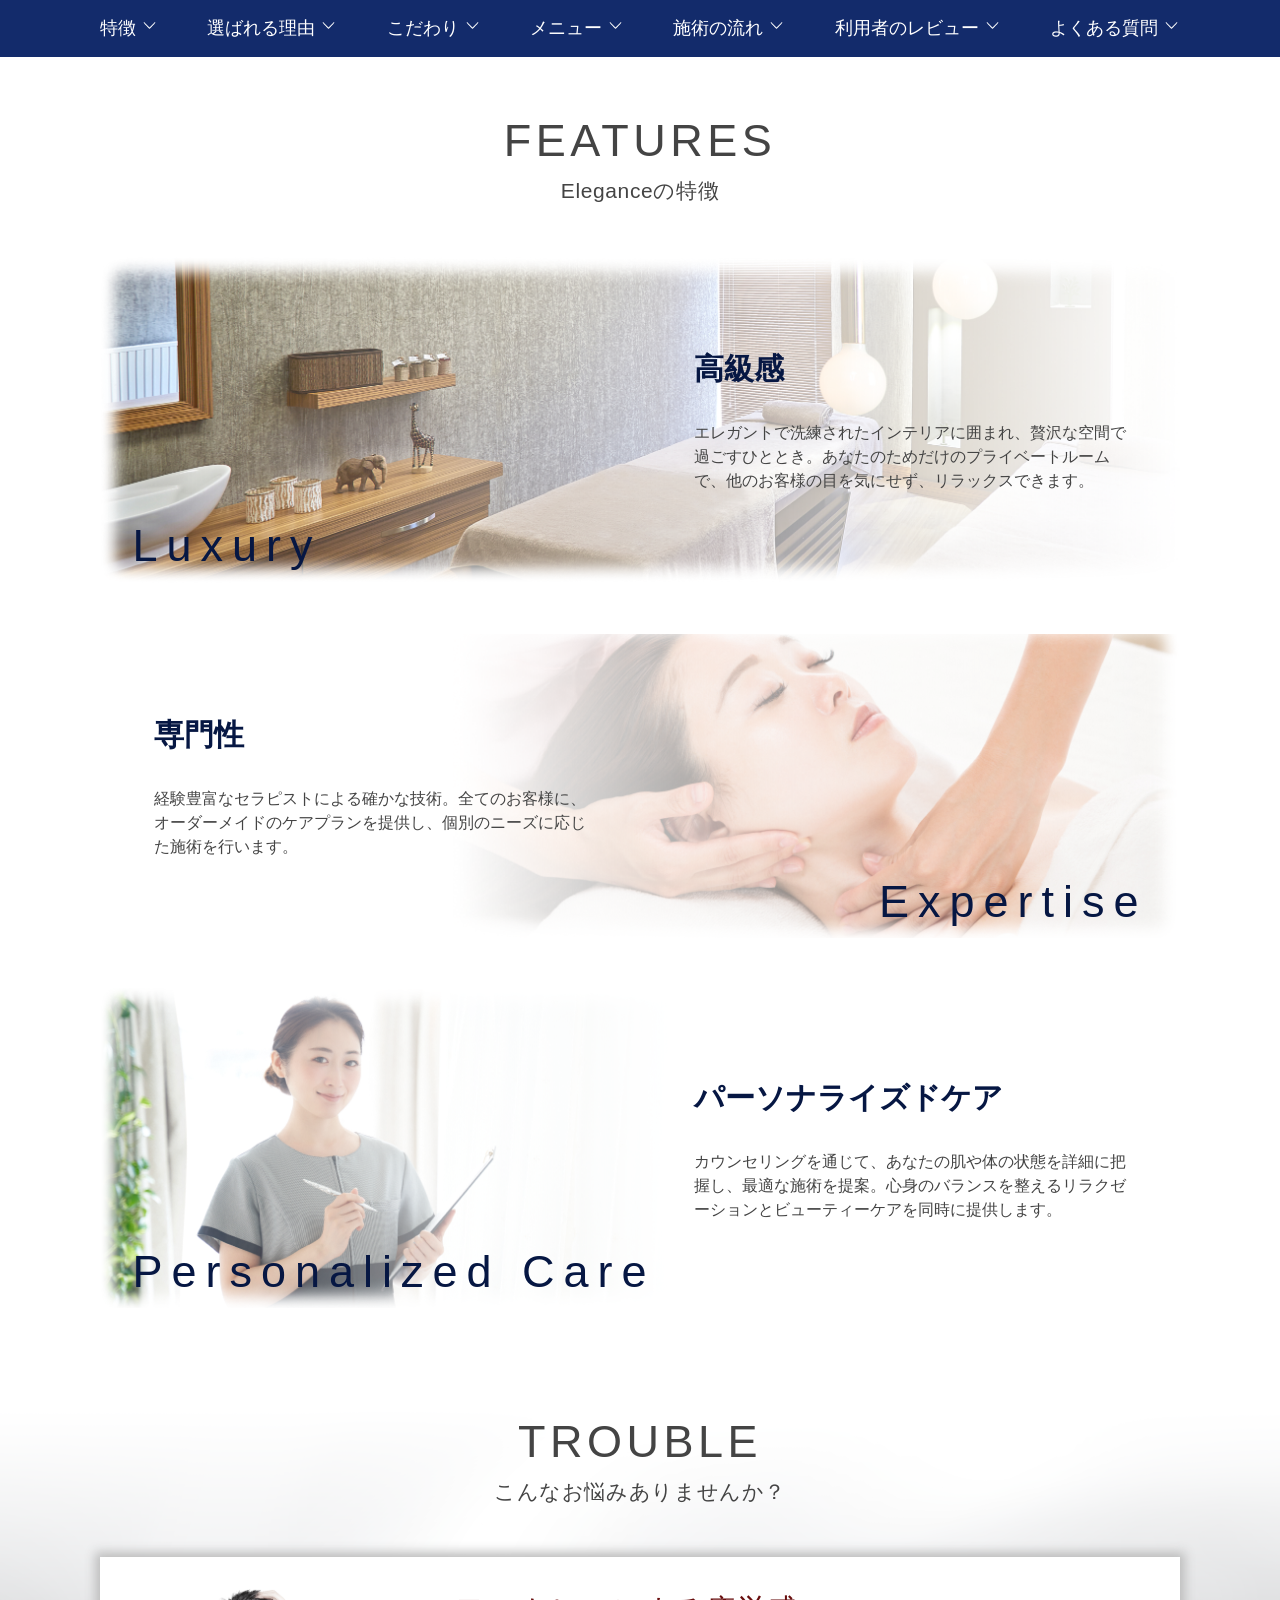
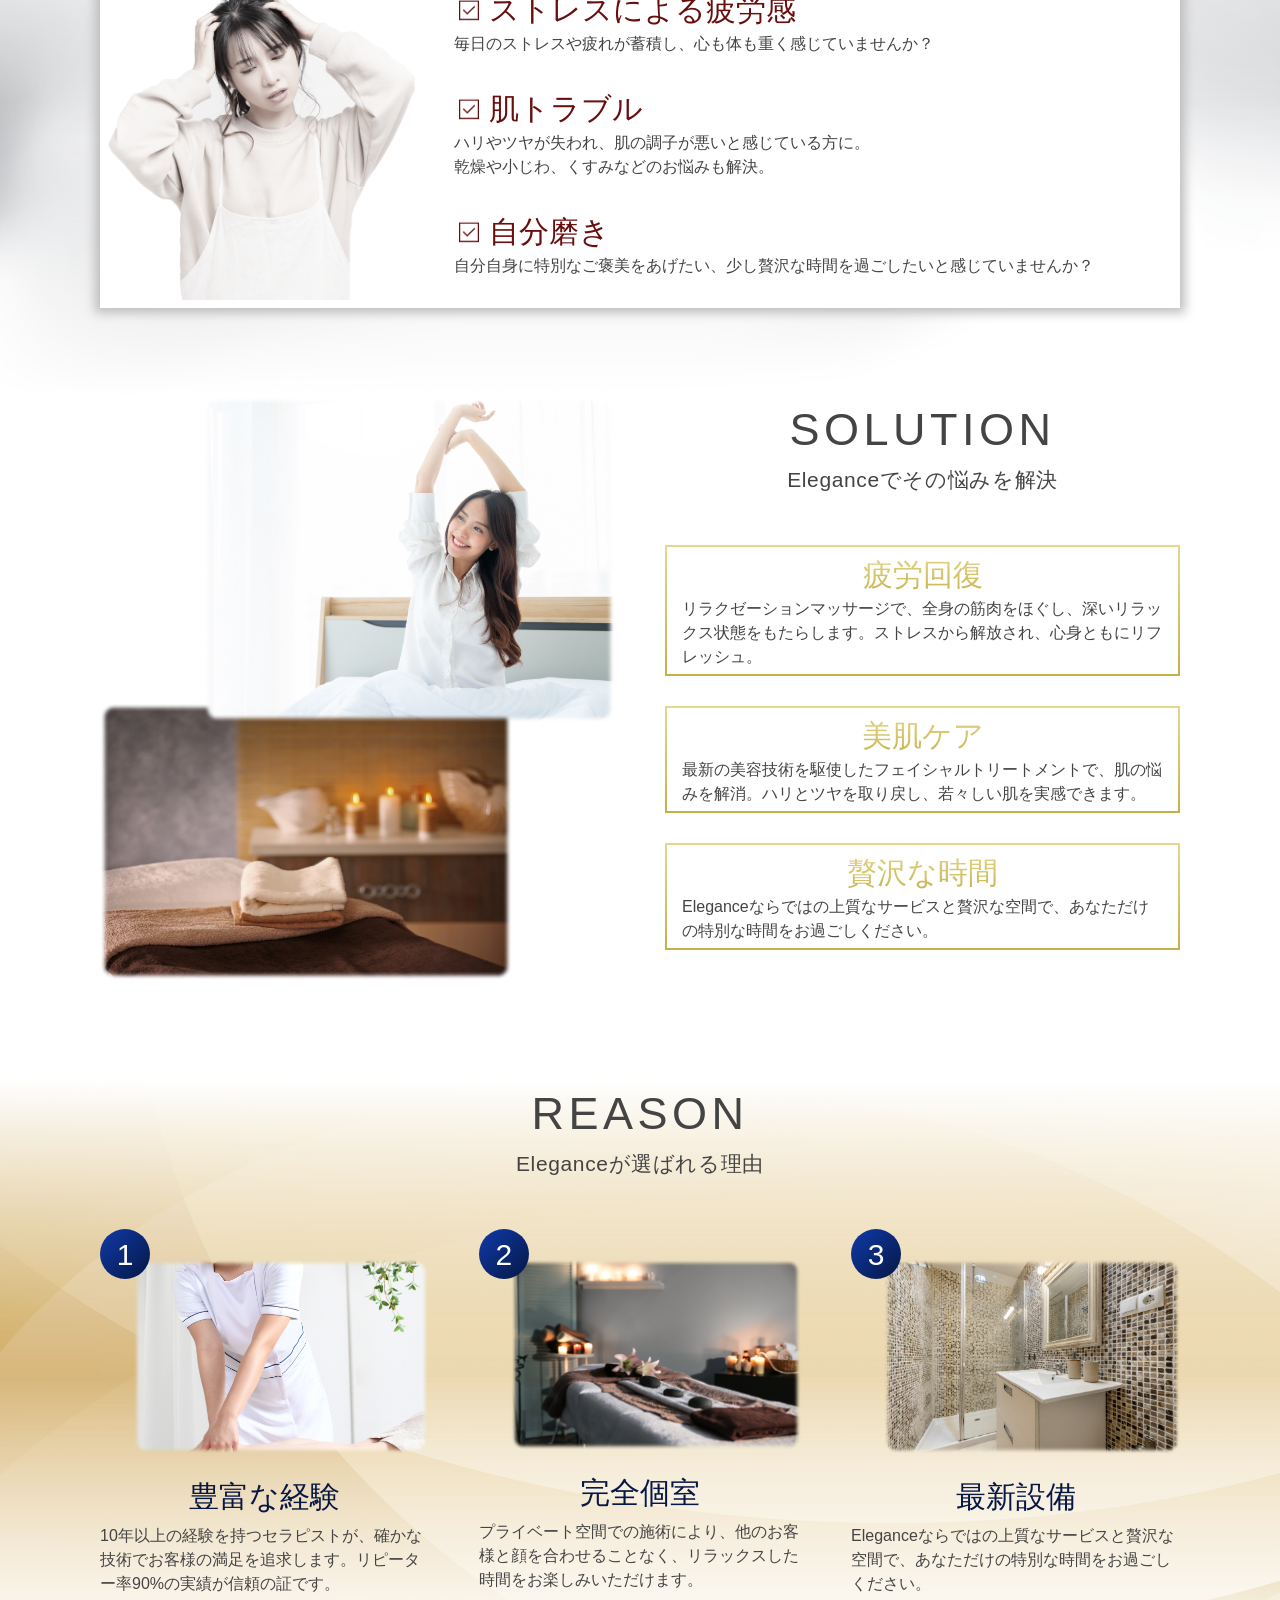
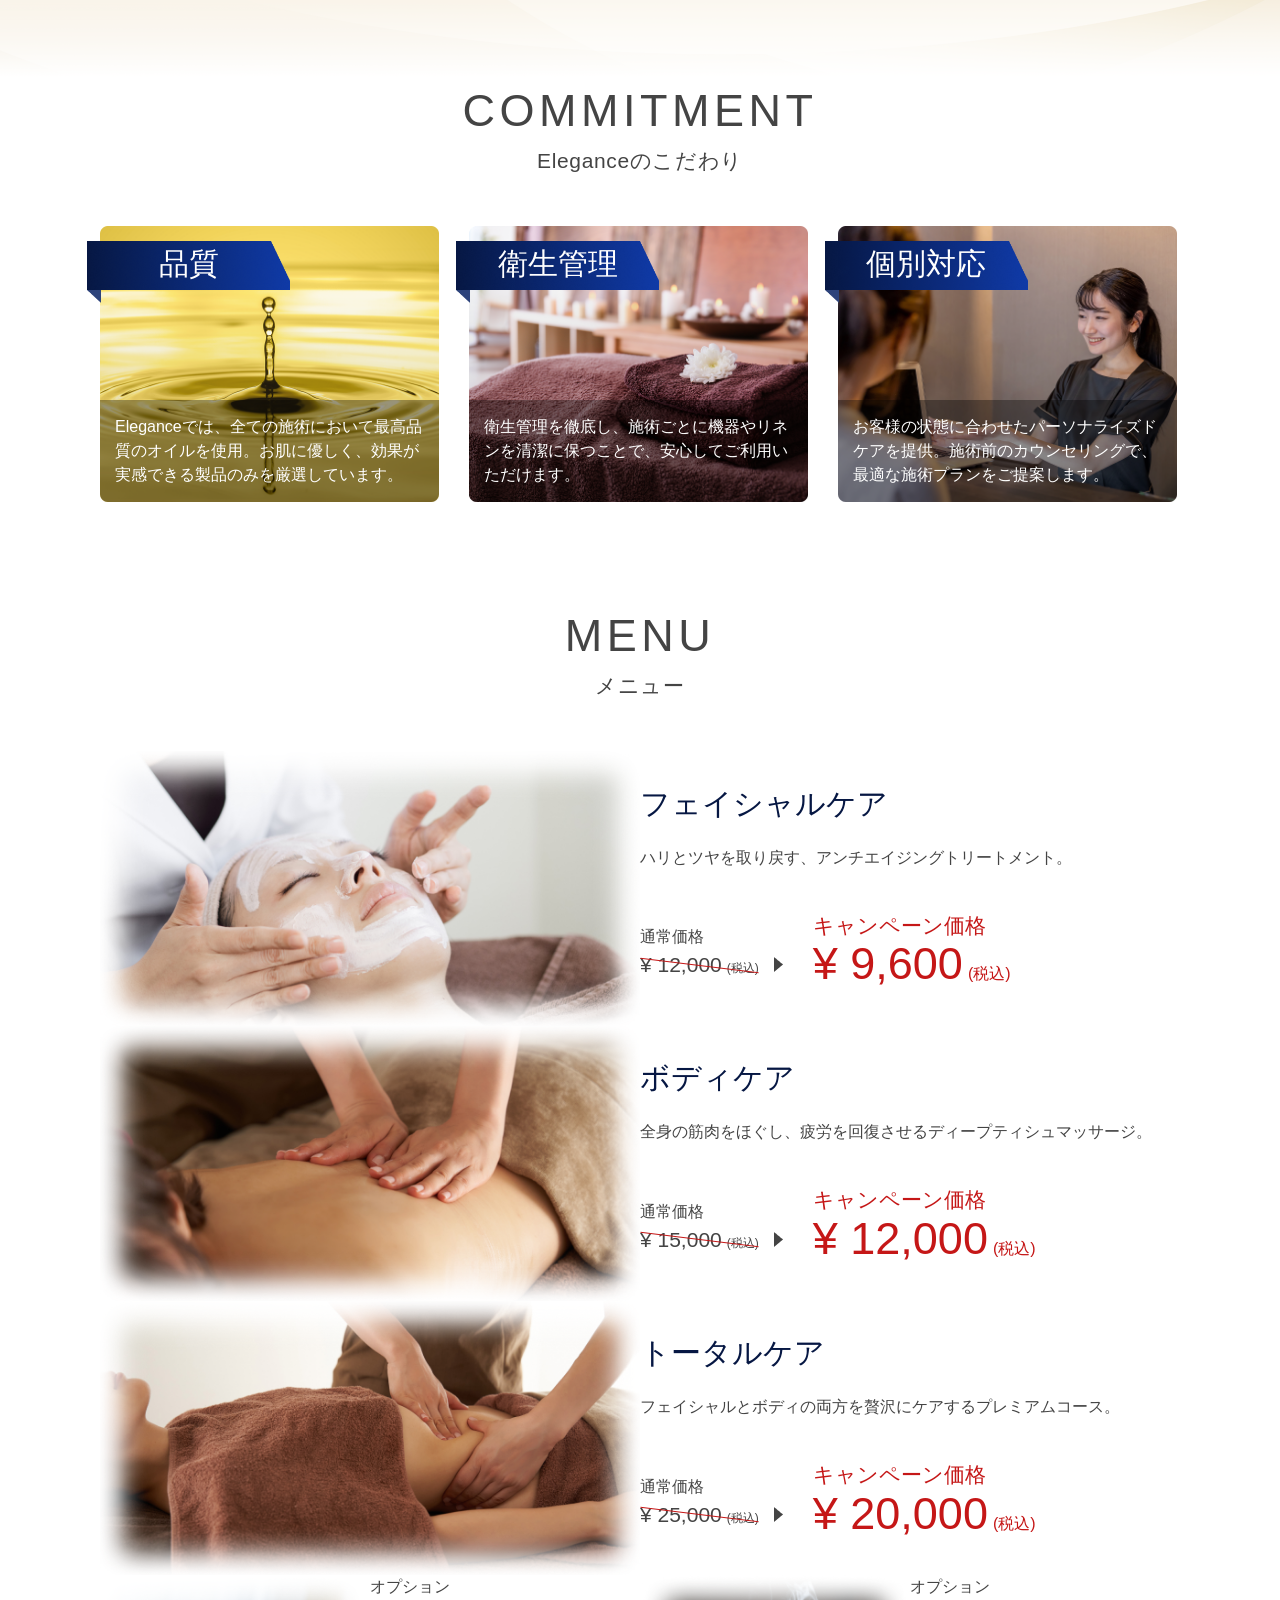
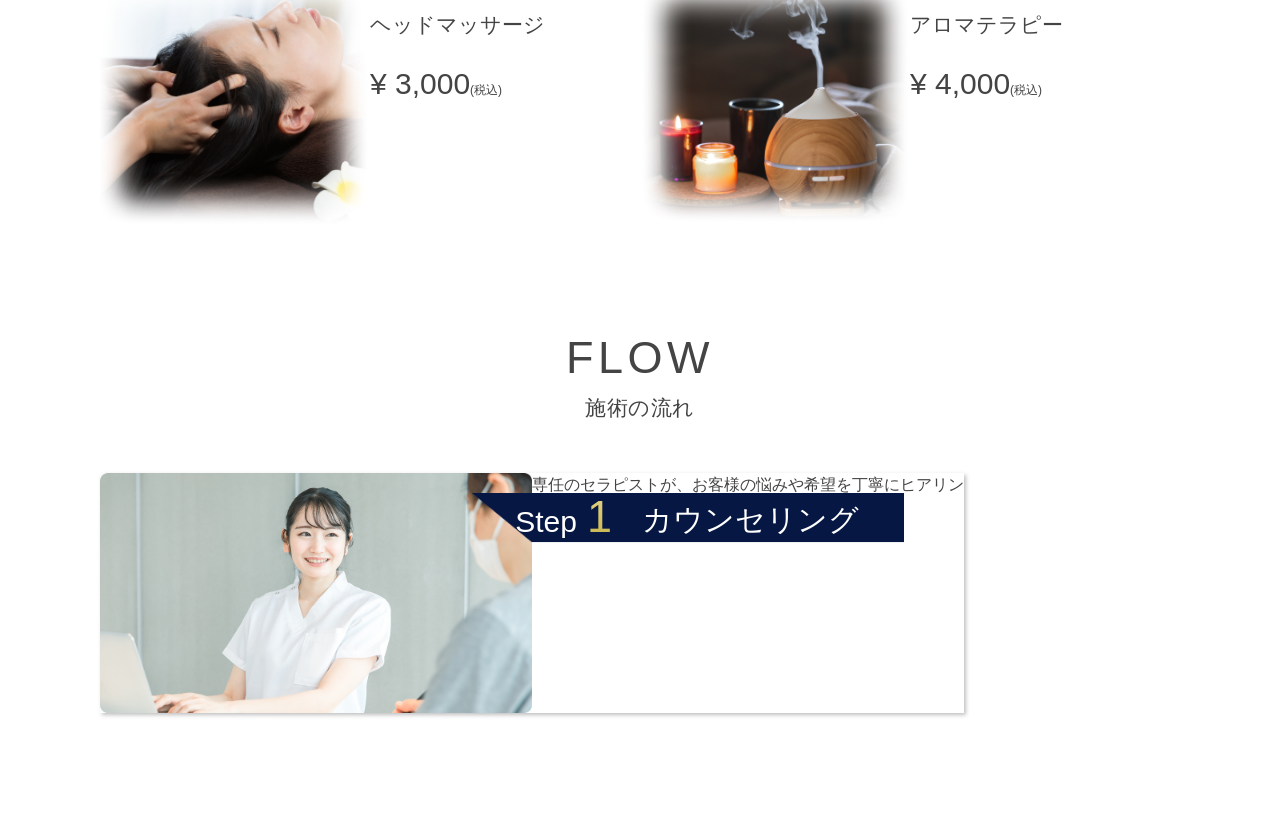
==== commit aa997b7f: "commit" ====
--- a/test.html
+++ b/test.html
@@ -334,6 +334,32 @@
             </div>
         </section>
 
+        <!-- 施術の流れ -->
+        <section class="flow" id="flow">
+            <div class="wrapper">
+                <div class="inner">
+                    <div class="heading">
+                        <h2>FLOW</h2>
+                        <h3>施術の流れ</h3>
+                    </div>
+                    <div class="flow-container">
+                        <div class="flow-content">
+                            <img src="images/flow1.png" alt="">
+                            <div class="flow-group">
+                                <div class="flow-ribbon">
+                                    <h4 class="step">Step<span>1</span></h4>
+                                    <h4 class="ribbon-title">カウンセリング</h4>
+                                </div>
+                                <p>
+                                    専任のセラピストが、お客様の悩みや希望を丁寧にヒアリング。最適な施術プランを提案します。
+                                </p>
+                            </div>
+                        </div>
+                    </div>
+                </div>
+            </div>
+        </section>
+
 
     </main>
 
--- a/css/style.css
+++ b/css/style.css
@@ -513,6 +513,65 @@
 }
 
 
+/* --------------------------------施術の流れ */
+.flow-content {
+    display: flex;
+    box-shadow: 2px 2px 4px 0px rgba(0, 0, 0, 0.25);
+    width: 80%;
+
+    img {
+        width: 50%;
+    }
+}
+
+.flow-group {
+    position: relative;
+
+    .flow-ribbon {
+        background-image: url(/images/flow-ribbon.png);
+        background-size: cover;
+        background-repeat: no-repeat;
+        width: 100%;
+        height: 62px;
+        color: var(--white);
+        display: flex;
+        gap: 30px;
+        align-items: center;
+        position: absolute;
+        top: 20px;
+        left: -60px;
+        padding-bottom: 10px;
+
+        .step {
+            font-size: 30px;
+            line-height: 1em;
+            margin-left: 10%;
+
+            span {
+                font-size: 45px;
+                margin-left: 10px;
+                background: linear-gradient(#E6D78A 0%, #C5B149 100%);
+                -webkit-background-clip: text;
+                -webkit-text-fill-color: transparent;
+            }
+        }
+
+        .ribbon-title {
+            font-size: 30px;
+        }
+    }
+
+    /* p {
+        position: absolute;
+        top: 50%;
+        left: 30px;
+        transform: translateY(-50%);
+        -webkit-transform: translateY(-50%);
+        -ms-transform: translateY(-50%);
+    } */
+}
+
+
 
 
 
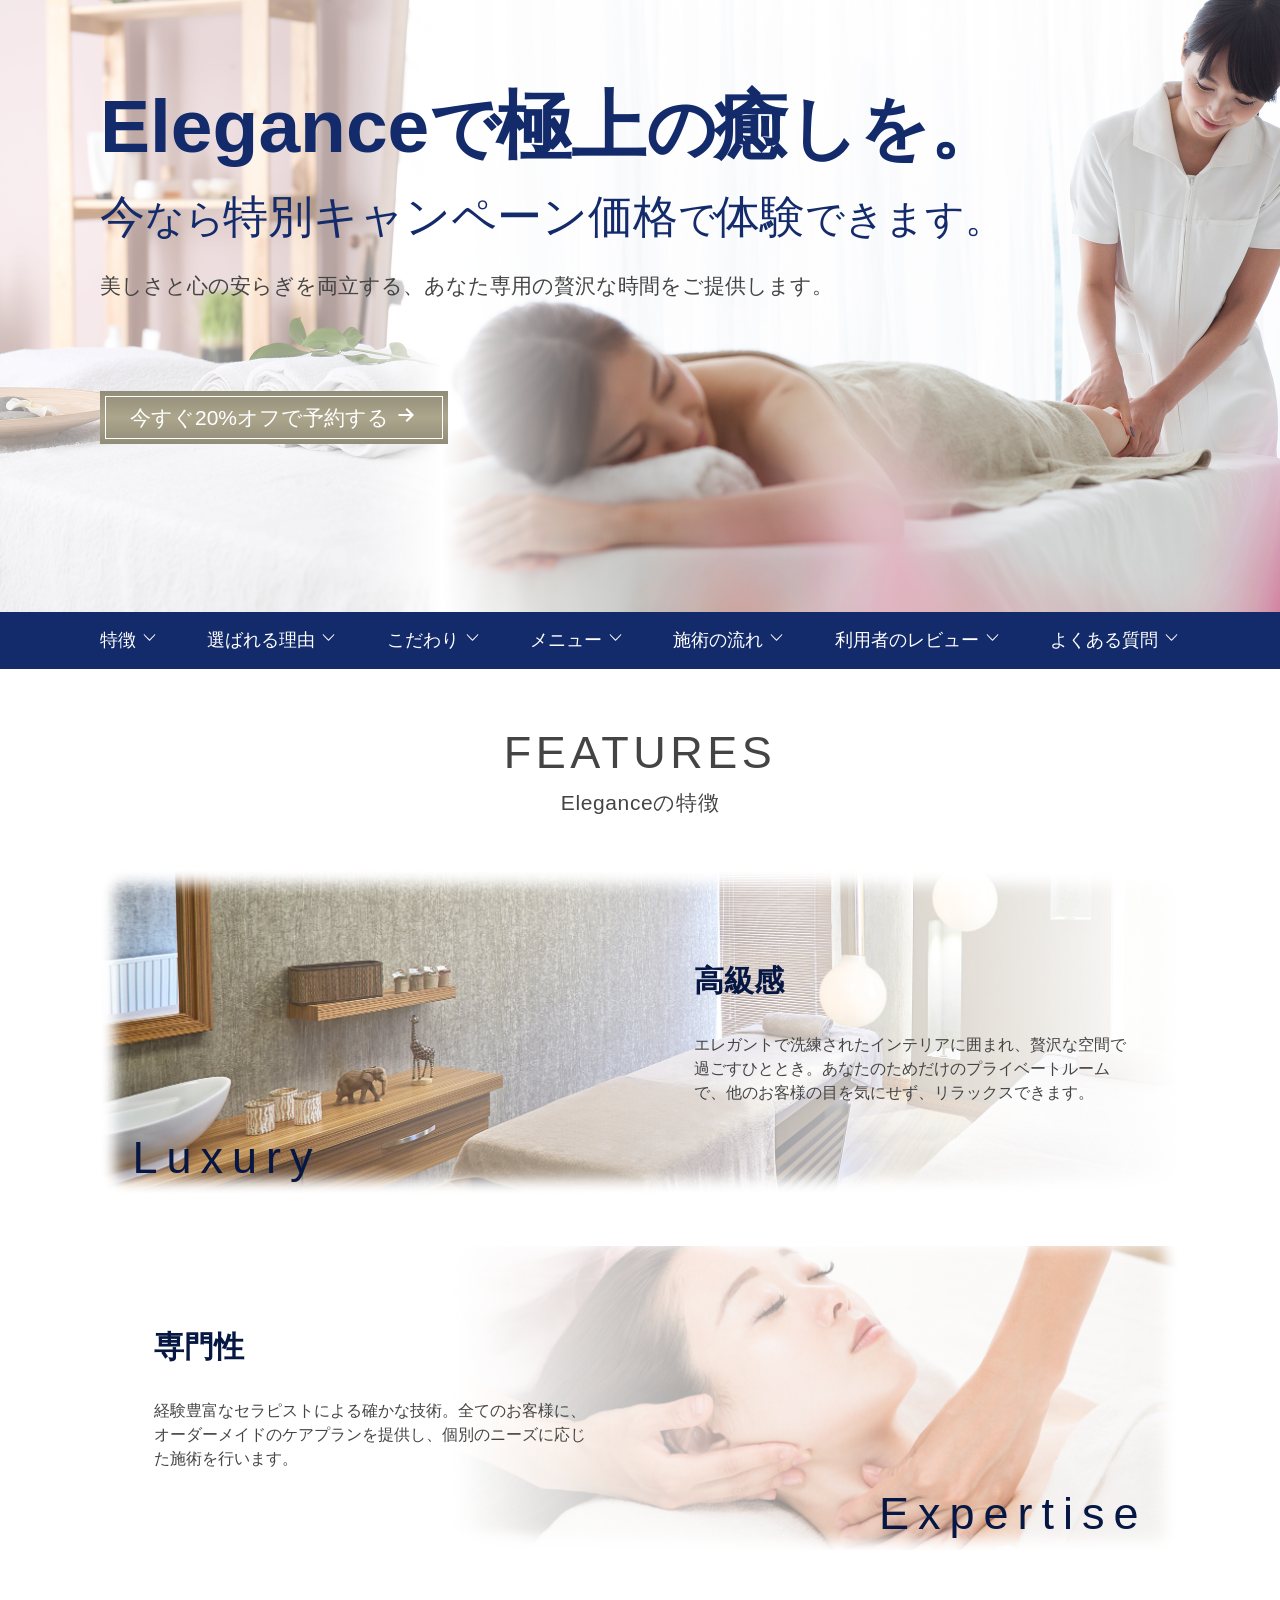
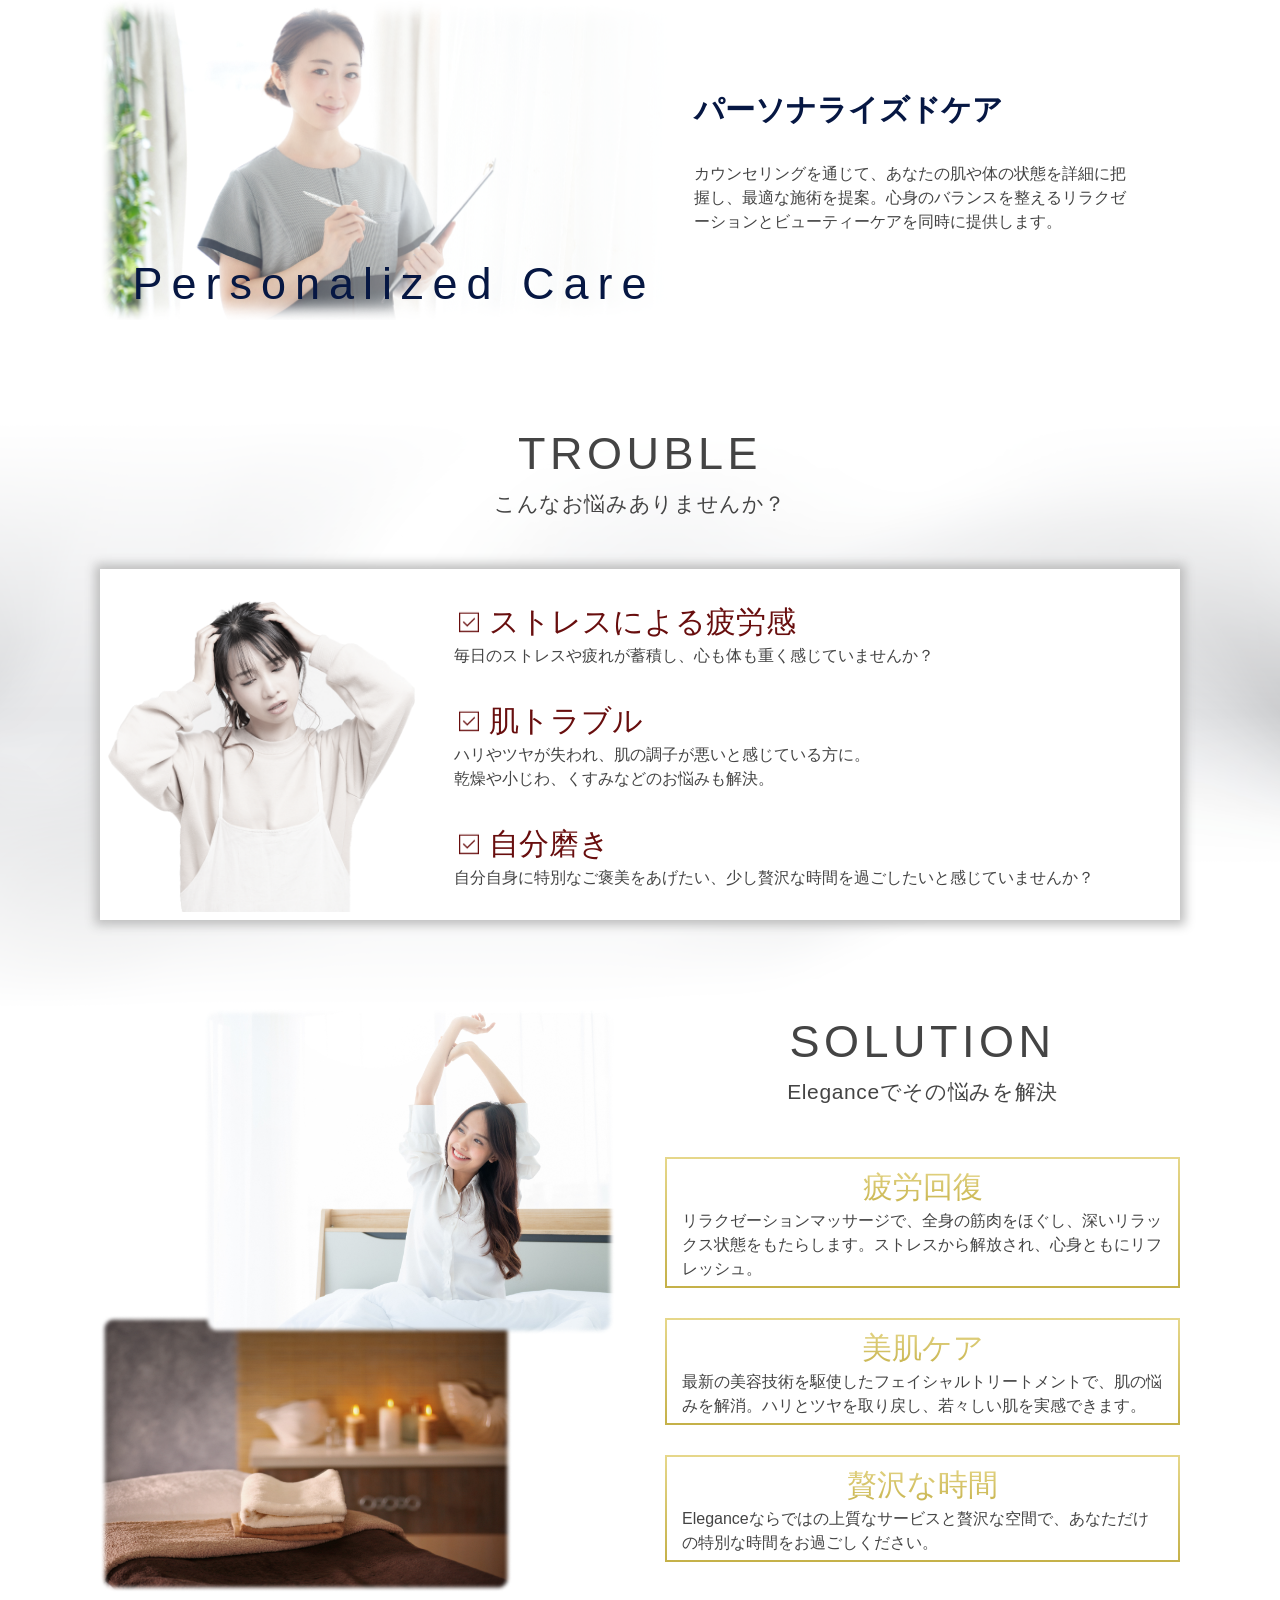
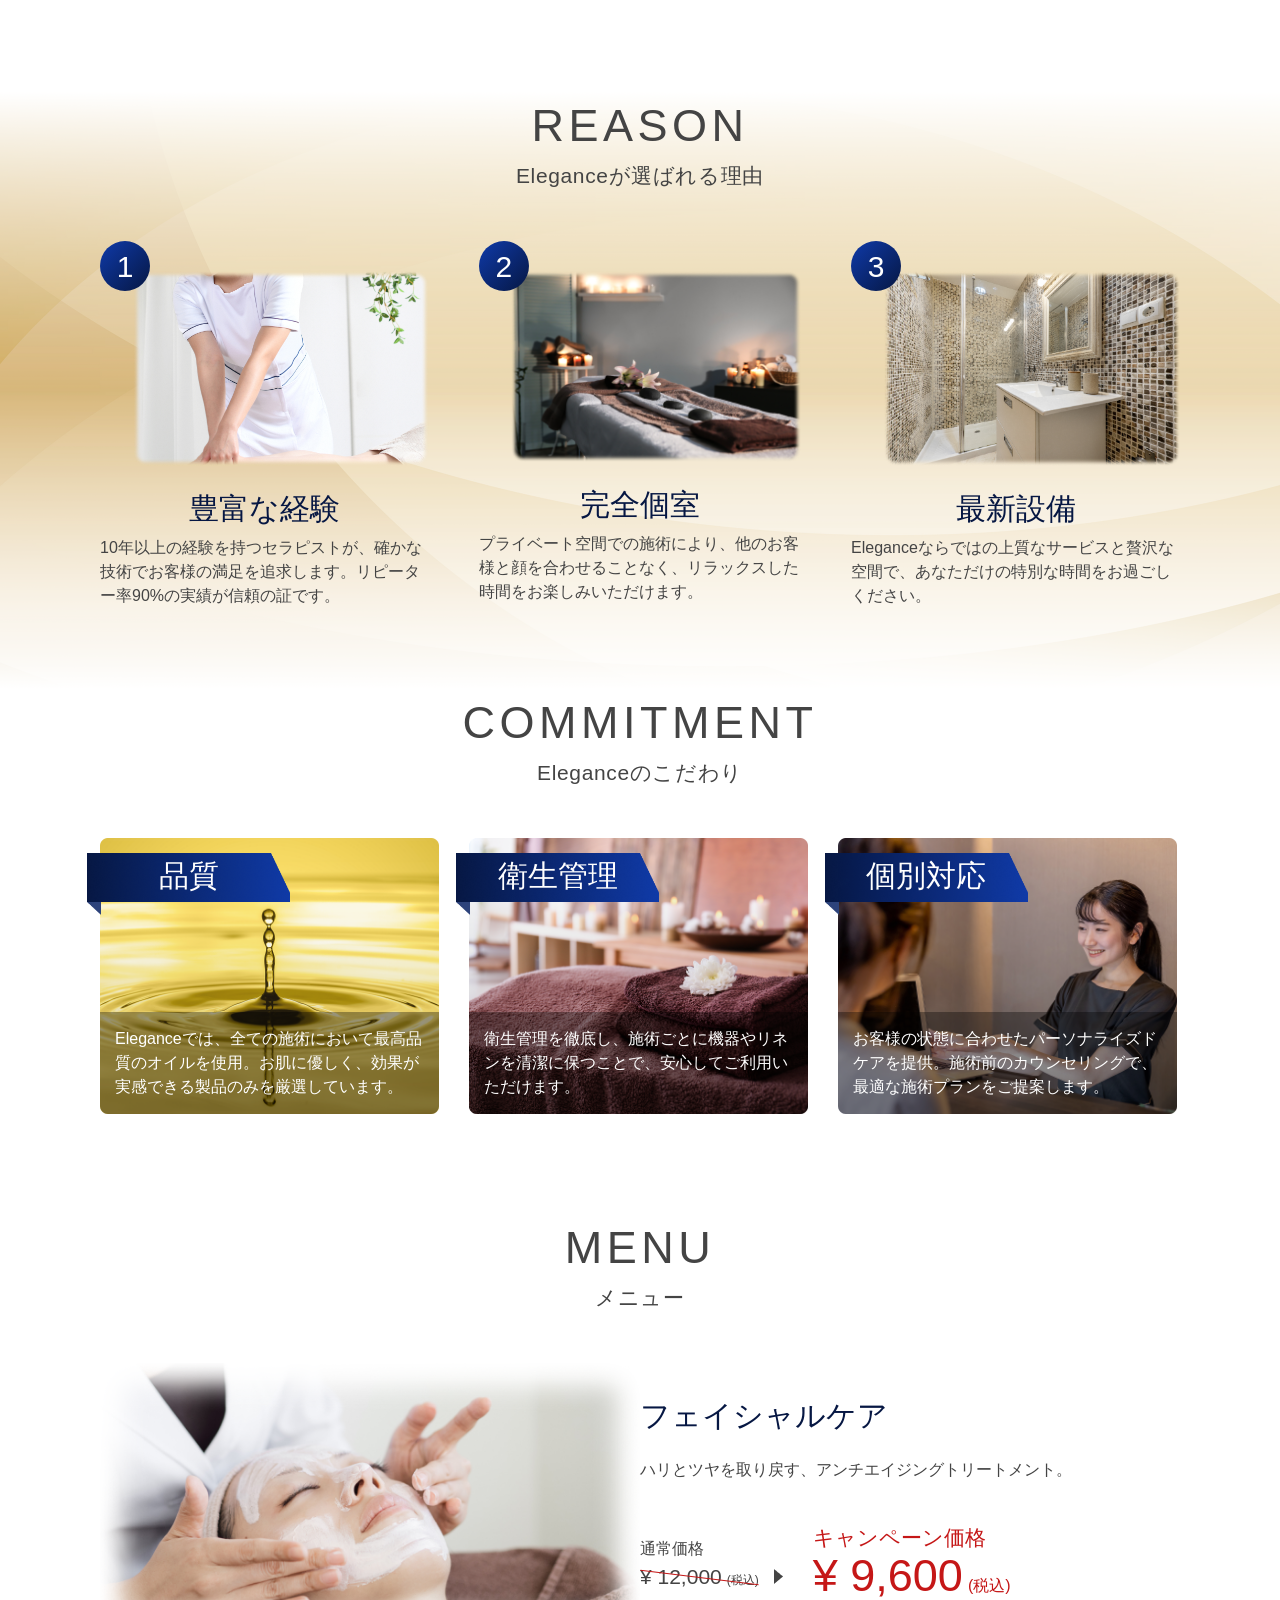
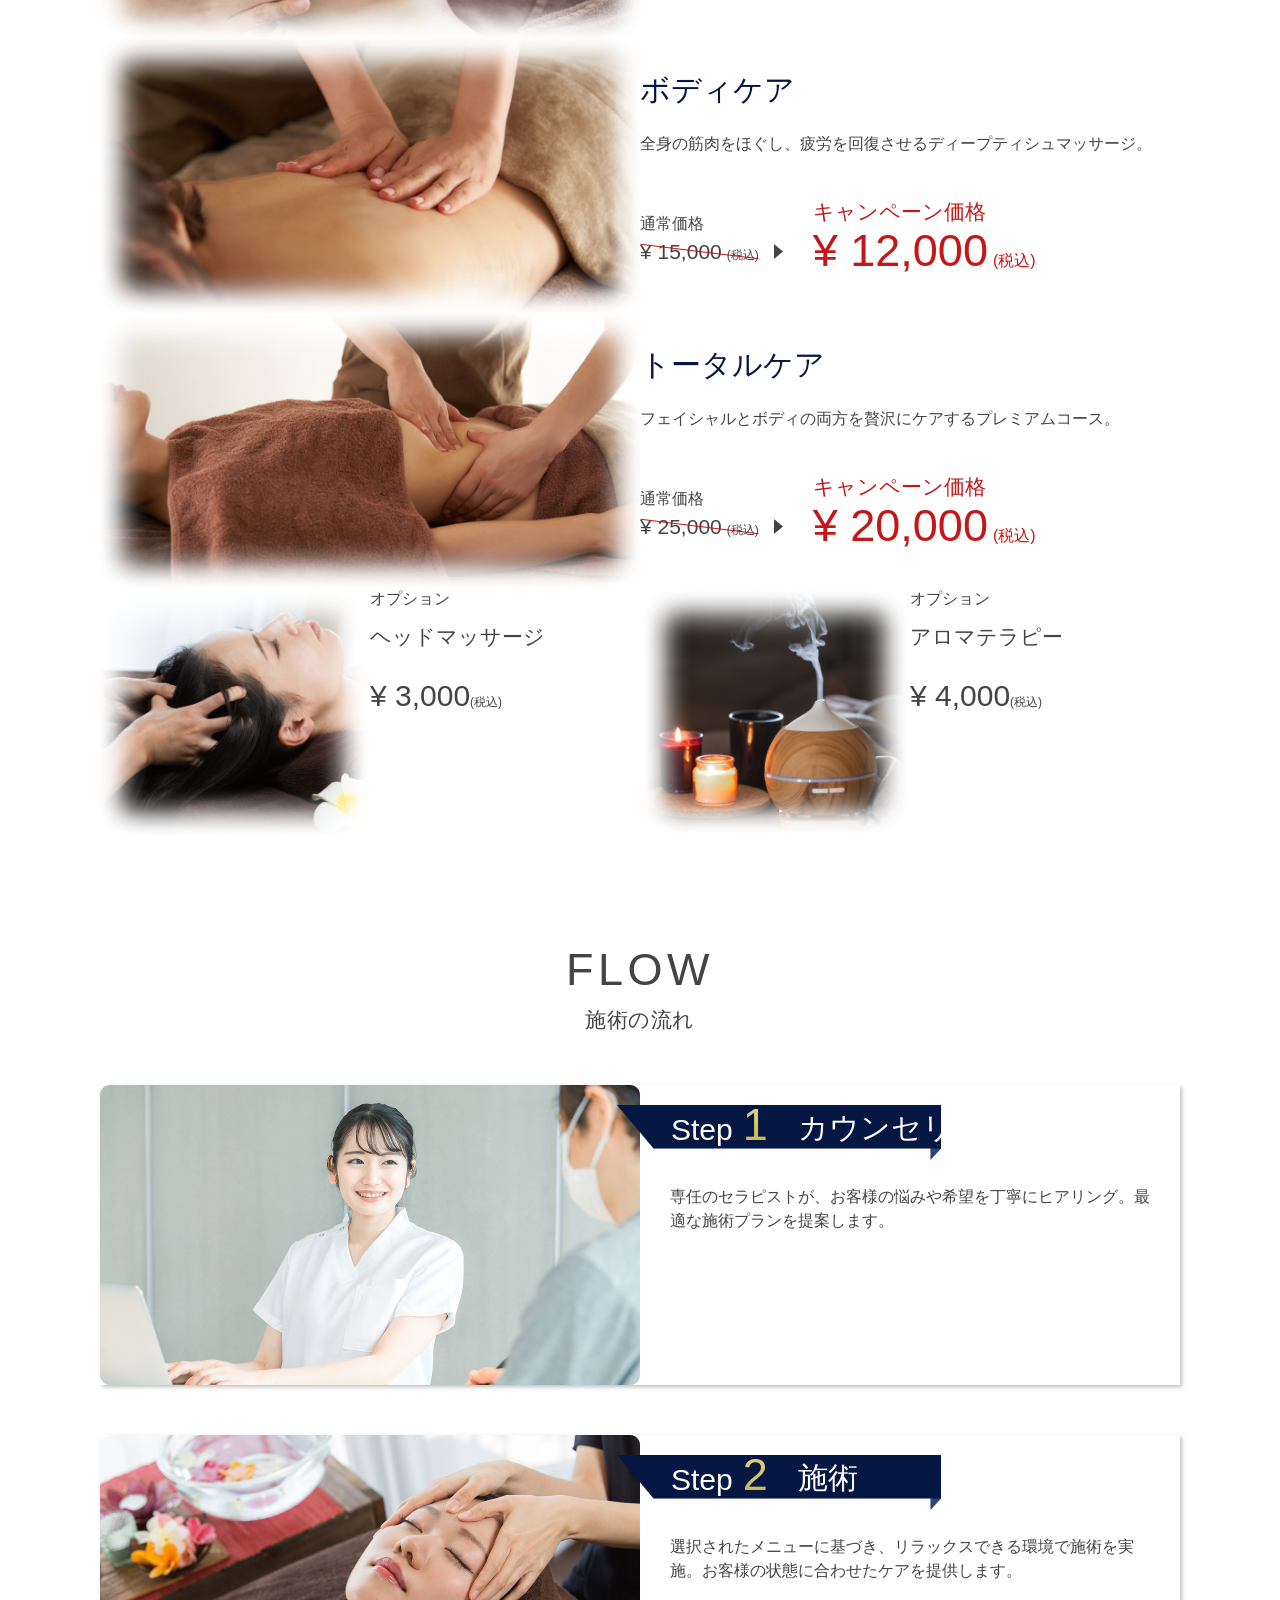
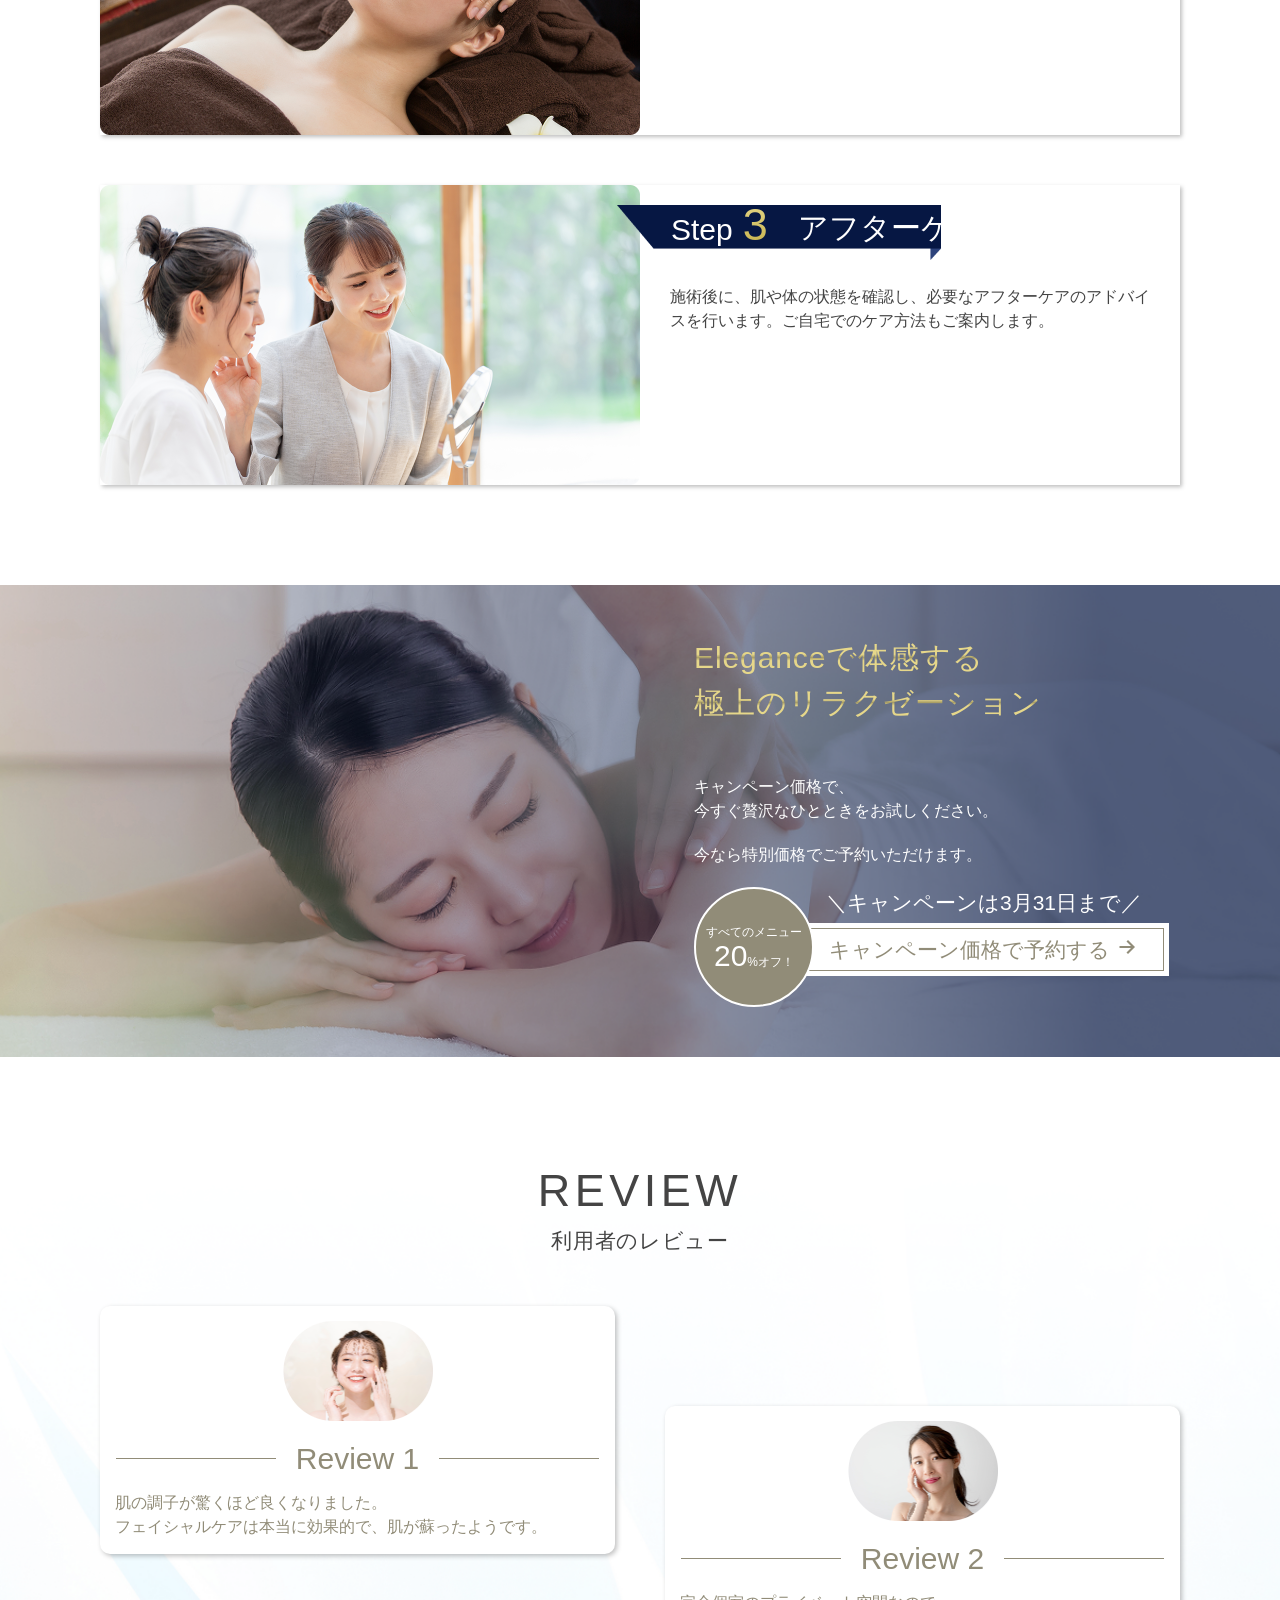
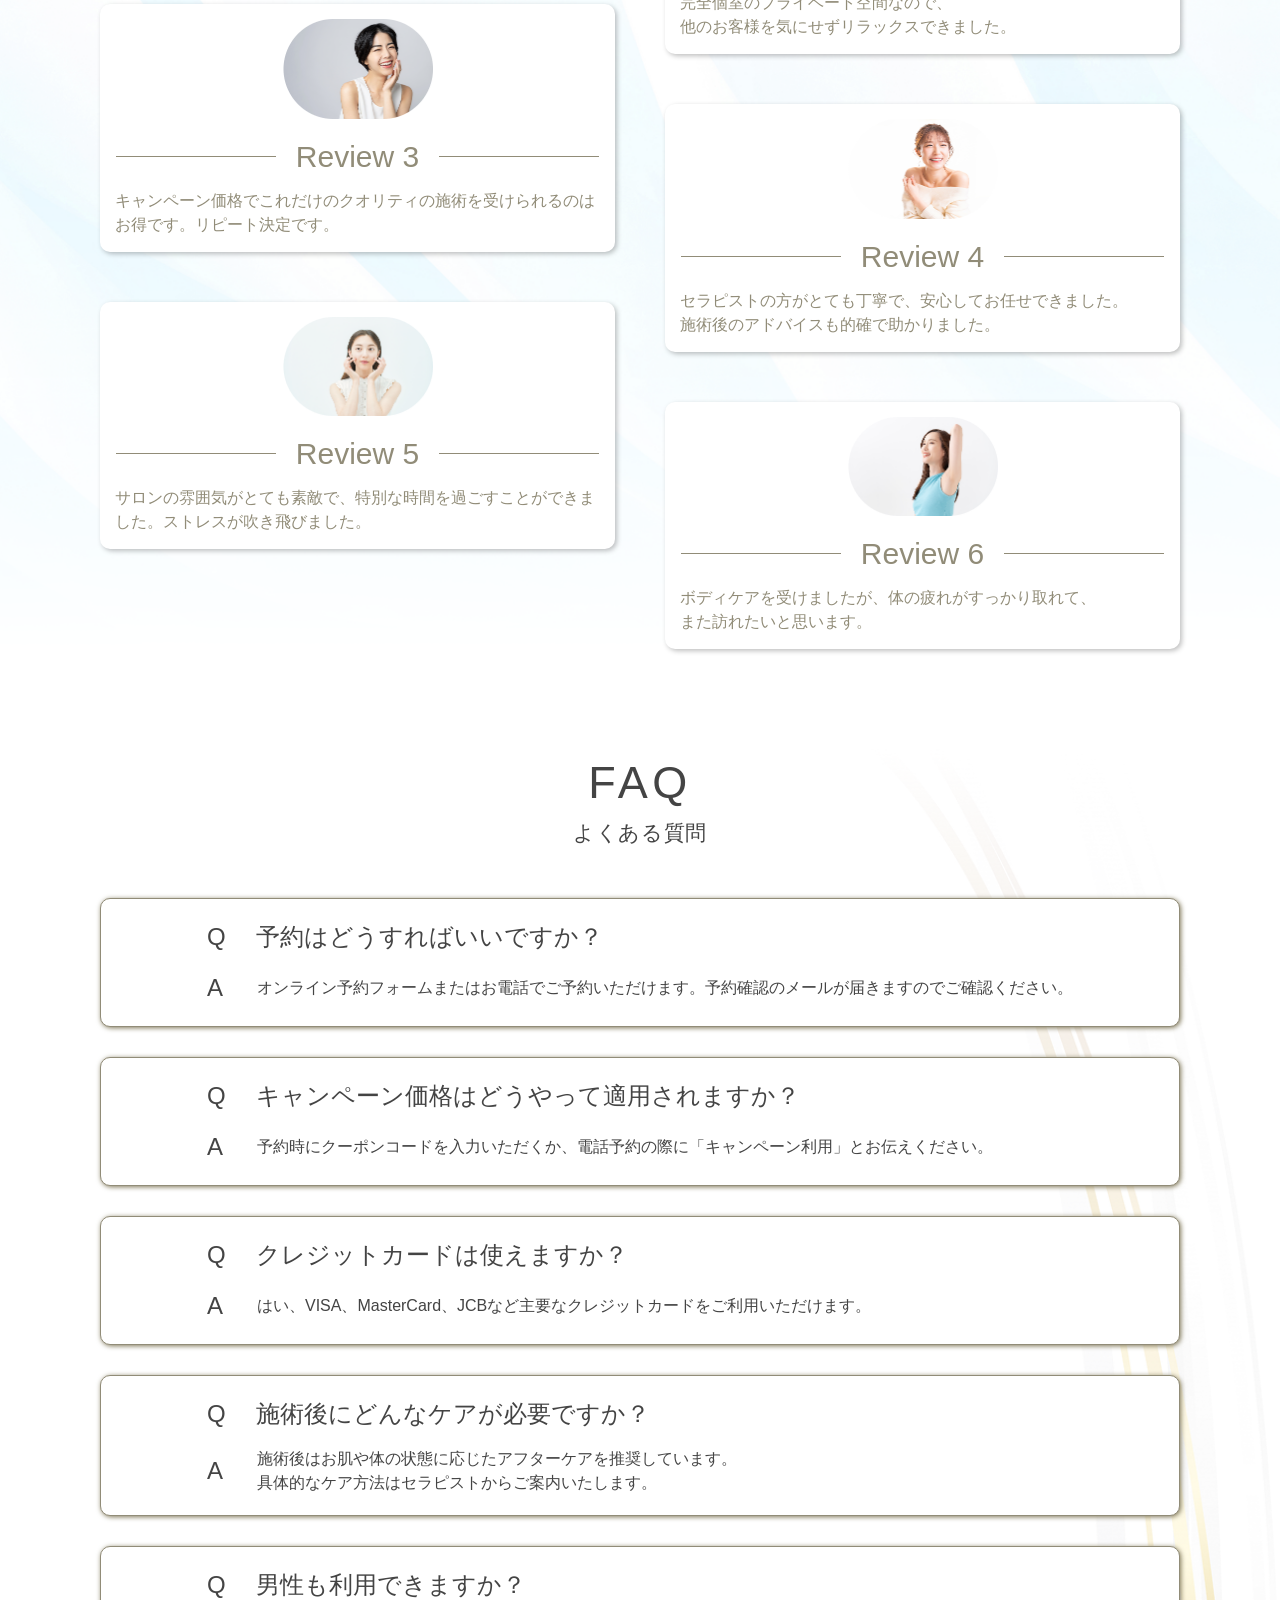
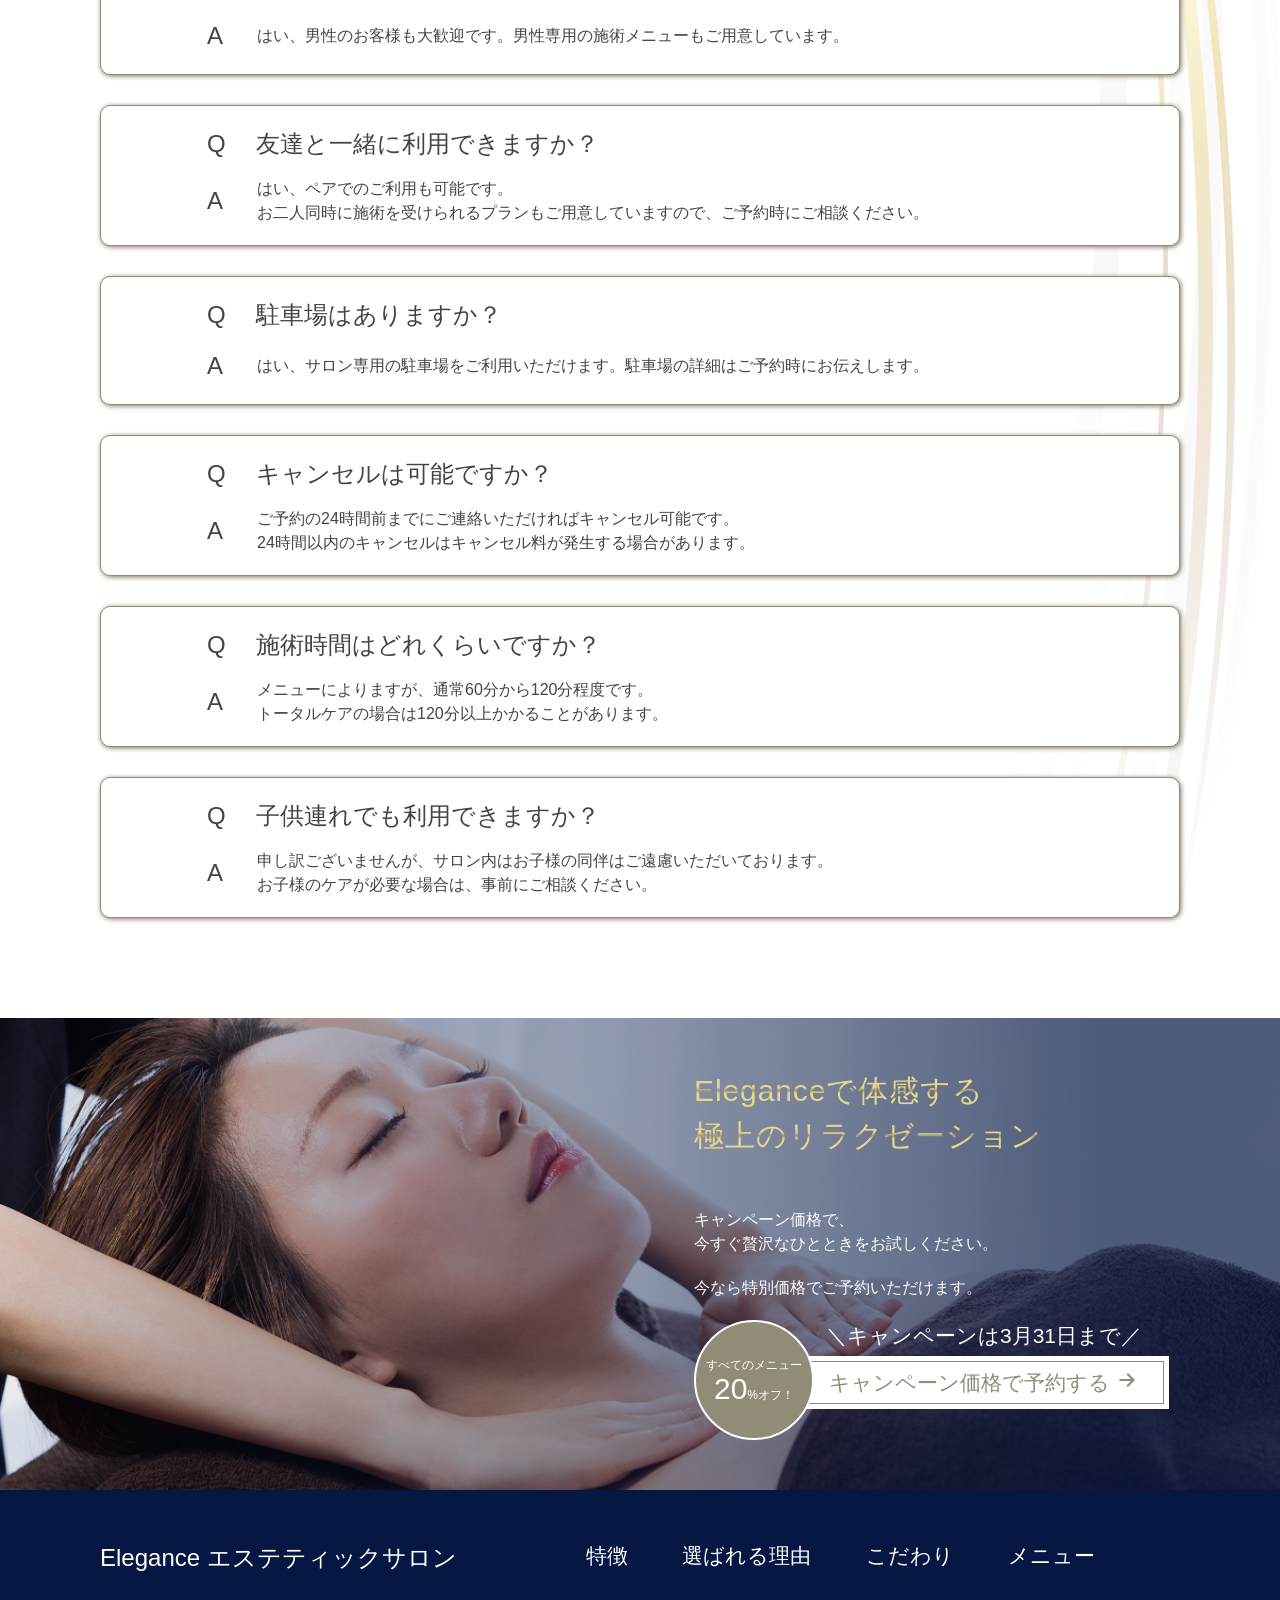
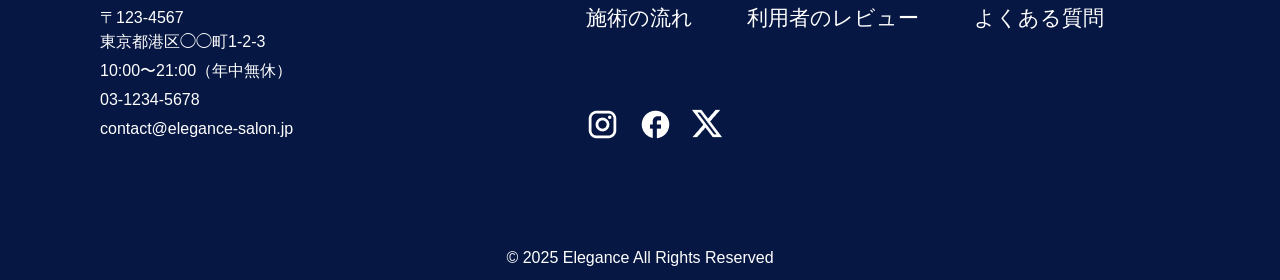
==== commit bda73ffc: "commit" ====
--- a/test.html
+++ b/test.html
@@ -9,7 +9,28 @@
 </head>
 <body>
     <header>
-
+        <div class="header">
+            <div class="wrapper">
+                <div class="catch-copy">
+                    <h1>
+                        Elegance<span>で</span>
+                        極上<span>の</span>
+                        癒<span>しを。</span>
+                    </h1>
+                    <h2>
+                        今<span>なら</span>
+                        特別キャンペーン価格<span>で</span>
+                        体験<span>できます。</span>
+                    </h2>
+                </div>
+                <p class="sub-copy">
+                    美しさと心の安らぎを両立する、あなた専用の贅沢な時間をご提供します。
+                </p>
+                <div class="mv-btn">
+                    <a href="#">今すぐ20%オフで予約する</a>
+                </div>
+            </div>
+        </div>
     </header>
 
     <main>
@@ -355,6 +376,327 @@
                                 </p>
                             </div>
                         </div>
+                        <div class="flow-content">
+                            <img src="images/flow2.png" alt="">
+                            <div class="flow-group">
+                                <div class="flow-ribbon">
+                                    <h4 class="step">Step<span>2</span></h4>
+                                    <h4 class="ribbon-title">施術</h4>
+                                </div>
+                                <p>
+                                    選択されたメニューに基づき、リラックスできる環境で施術を実施。お客様の状態に合わせたケアを提供します。
+                                </p>
+                            </div>
+                        </div>
+                        <div class="flow-content">
+                            <img src="images/flow3.png" alt="">
+                            <div class="flow-group">
+                                <div class="flow-ribbon">
+                                    <h4 class="step">Step<span>3</span></h4>
+                                    <h4 class="ribbon-title">アフターケア</h4>
+                                </div>
+                                <p>
+                                    施術後に、肌や体の状態を確認し、必要なアフターケアのアドバイスを行います。ご自宅でのケア方法もご案内します。
+                                </p>
+                            </div>
+                        </div>
+                    </div>
+                </div>
+            </div>
+        </section>
+
+        <!-- CTA -->
+        <section class="cta-one">
+            <div class="wrapper">
+                <div class="inner">
+                    <div class="cta-container">
+                        <div class="cta-space"></div>
+                        <div class="cta-content">
+                            <div class="cta-title">
+                                <h2>Eleganceで体感する</h2>
+                                <h2>極上のリラクゼーション</h2>
+                            </div>
+                            <div class="cta-text">
+                                <p>
+                                    キャンペーン価格で、<br>
+                                    今すぐ贅沢なひとときをお試しください。
+                                </p>
+                                <p>
+                                    今なら特別価格でご予約いただけます。
+                                </p>
+                            </div>
+                            <div class="cta-group">
+                                <p>
+                                    すべてのメニュー<br>
+                                    <span>20</span>%オフ！
+                                </p>
+                                <div class="cta-btn">
+                                    <p>＼キャンペーンは3月31日まで／</p>
+                                    <a href="#">キャンペーン価格で予約する</a>
+                                </div>
+                            </div>
+                        </div>
+                    </div>
+                </div>
+            </div>
+        </section>
+
+        <!-- 利用者のレビュー -->
+        <section class="review" id="review">
+            <div class="wrapper">
+                <div class="inner">
+                    <div class="heading">
+                        <h2>REVIEW</h2>
+                        <h3>利用者のレビュー</h3>
+                    </div>
+                    <div class="review-container">
+                        <div class="review-group">
+                            <div class="review-content">
+                                <img src="images/review1.png" alt="">
+                                <h4>Review 1</h4>
+                                <p>
+                                    肌の調子が驚くほど良くなりました。<br>
+                                    フェイシャルケアは本当に効果的で、肌が蘇ったようです。
+                                </p>
+                            </div>
+                            <div class="review-content review-right">
+                                <img src="images/review2.png" alt="">
+                                <h4>Review 2</h4>
+                                <p>
+                                    完全個室のプライベート空間なので、<br>
+                                    他のお客様を気にせずリラックスできました。
+                                </p>
+                            </div>
+                        </div>
+                        <div class="review-group review-top-space">
+                            <div class="review-content">
+                                <img src="images/review3.png" alt="">
+                                <h4>Review 3</h4>
+                                <p>
+                                    キャンペーン価格でこれだけのクオリティの施術を受けられるのはお得です。リピート決定です。
+                                </p>
+                            </div>
+                            <div class="review-content review-right">
+                                <img src="images/review4.png" alt="">
+                                <h4>Review 4</h4>
+                                <p>
+                                    セラピストの方がとても丁寧で、安心してお任せできました。<br>
+                                    施術後のアドバイスも的確で助かりました。
+                                </p>
+                            </div>
+                        </div>
+                        <div class="review-group review-top-space">
+                            <div class="review-content">
+                                <img src="images/review5.png" alt="">
+                                <h4>Review 5</h4>
+                                <p>
+                                    サロンの雰囲気がとても素敵で、特別な時間を過ごすことができました。ストレスが吹き飛びました。
+                                </p>
+                            </div>
+                            <div class="review-content review-right">
+                                <img src="images/review6.png" alt="">
+                                <h4>Review 6</h4>
+                                <p>
+                                    ボディケアを受けましたが、体の疲れがすっかり取れて、<br>
+                                    また訪れたいと思います。
+                                </p>
+                            </div>
+                        </div>
+                    </div>
+                </div>
+            </div>
+        </section>
+
+        <!-- FAQ -->
+        <section class="faq" id="faq">
+            <div class="wrapper">
+                <div class="inner">
+                    <div class="heading">
+                        <h2>FAQ</h2>
+                        <h3>よくある質問</h3>
+                    </div>
+                    <div class="faq-container">
+                        <div class="faq-content">
+                            <div class="question">
+                                <p class="q">Q</p>
+                                <p class="q-text">
+                                    予約はどうすればいいですか？
+                                </p>
+                            </div>
+                            <div class="answer">
+                                <p class="a">A</p>
+                                <p class="a-text">
+                                    オンライン予約フォームまたはお電話でご予約いただけます。予約確認のメールが届きますのでご確認ください。
+                                </p>
+                            </div>
+                        </div>
+                        <div class="faq-content">
+                            <div class="question">
+                                <p class="q">Q</p>
+                                <p class="q-text">
+                                    キャンペーン価格はどうやって適用されますか？
+                                </p>
+                            </div>
+                            <div class="answer">
+                                <p class="a">A</p>
+                                <p class="a-text">
+                                    予約時にクーポンコードを入力いただくか、電話予約の際に「キャンペーン利用」とお伝えください。
+                                </p>
+                            </div>
+                        </div>
+                        <div class="faq-content">
+                            <div class="question">
+                                <p class="q">Q</p>
+                                <p class="q-text">
+                                    クレジットカードは使えますか？
+                                </p>
+                            </div>
+                            <div class="answer">
+                                <p class="a">A</p>
+                                <p class="a-text">
+                                    はい、VISA、MasterCard、JCBなど主要なクレジットカードをご利用いただけます。
+                                </p>
+                            </div>
+                        </div>
+                        <div class="faq-content">
+                            <div class="question">
+                                <p class="q">Q</p>
+                                <p class="q-text">
+                                    施術後にどんなケアが必要ですか？
+                                </p>
+                            </div>
+                            <div class="answer">
+                                <p class="a">A</p>
+                                <p class="a-text">
+                                    施術後はお肌や体の状態に応じたアフターケアを推奨しています。<br>
+                                    具体的なケア方法はセラピストからご案内いたします。
+                                </p>
+                            </div>
+                        </div>
+                        <div class="faq-content">
+                            <div class="question">
+                                <p class="q">Q</p>
+                                <p class="q-text">
+                                    男性も利用できますか？
+                                </p>
+                            </div>
+                            <div class="answer">
+                                <p class="a">A</p>
+                                <p class="a-text">
+                                    はい、男性のお客様も大歓迎です。男性専用の施術メニューもご用意しています。
+                                </p>
+                            </div>
+                        </div>
+                        <div class="faq-content">
+                            <div class="question">
+                                <p class="q">Q</p>
+                                <p class="q-text">
+                                    友達と一緒に利用できますか？
+                                </p>
+                            </div>
+                            <div class="answer">
+                                <p class="a">A</p>
+                                <p class="a-text">
+                                    はい、ペアでのご利用も可能です。<br>
+                                    お二人同時に施術を受けられるプランもご用意していますので、ご予約時にご相談ください。
+                                </p>
+                            </div>
+                        </div>
+                        <div class="faq-content">
+                            <div class="question">
+                                <p class="q">Q</p>
+                                <p class="q-text">
+                                    駐車場はありますか？
+                                </p>
+                            </div>
+                            <div class="answer">
+                                <p class="a">A</p>
+                                <p class="a-text">
+                                    はい、サロン専用の駐車場をご利用いただけます。駐車場の詳細はご予約時にお伝えします。
+                                </p>
+                            </div>
+                        </div>
+                        <div class="faq-content">
+                            <div class="question">
+                                <p class="q">Q</p>
+                                <p class="q-text">
+                                    キャンセルは可能ですか？
+                                </p>
+                            </div>
+                            <div class="answer">
+                                <p class="a">A</p>
+                                <p class="a-text">
+                                    ご予約の24時間前までにご連絡いただければキャンセル可能です。<br>
+                                    24時間以内のキャンセルはキャンセル料が発生する場合があります。
+                                </p>
+                            </div>
+                        </div>
+                        <div class="faq-content">
+                            <div class="question">
+                                <p class="q">Q</p>
+                                <p class="q-text">
+                                    施術時間はどれくらいですか？
+                                </p>
+                            </div>
+                            <div class="answer">
+                                <p class="a">A</p>
+                                <p class="a-text">
+                                    メニューによりますが、通常60分から120分程度です。<br>
+                                    トータルケアの場合は120分以上かかることがあります。
+                                </p>
+                            </div>
+                        </div>
+                        <div class="faq-content">
+                            <div class="question">
+                                <p class="q">Q</p>
+                                <p class="q-text">
+                                    子供連れでも利用できますか？
+                                </p>
+                            </div>
+                            <div class="answer">
+                                <p class="a">A</p>
+                                <p class="a-text">
+                                    申し訳ございませんが、サロン内はお子様の同伴はご遠慮いただいております。<br>
+                                    お子様のケアが必要な場合は、事前にご相談ください。
+                                </p>
+                            </div>
+                        </div>
+                    </div>
+                </div>
+            </div>
+        </section>
+
+        <!-- CTA -->
+        <section class="cta-two">
+            <div class="wrapper">
+                <div class="inner bottom-space">
+                    <div class="cta-container">
+                        <div class="cta-space"></div>
+                        <div class="cta-content">
+                            <div class="cta-title">
+                                <h2>Eleganceで体感する</h2>
+                                <h2>極上のリラクゼーション</h2>
+                            </div>
+                            <div class="cta-text">
+                                <p>
+                                    キャンペーン価格で、<br>
+                                    今すぐ贅沢なひとときをお試しください。
+                                </p>
+                                <p>
+                                    今なら特別価格でご予約いただけます。
+                                </p>
+                            </div>
+                            <div class="cta-group">
+                                <p>
+                                    すべてのメニュー<br>
+                                    <span>20</span>%オフ！
+                                </p>
+                                <div class="cta-btn">
+                                    <p>＼キャンペーンは3月31日まで／</p>
+                                    <a href="#">キャンペーン価格で予約する</a>
+                                </div>
+                            </div>
+                        </div>
                     </div>
                 </div>
             </div>
@@ -364,7 +706,49 @@
     </main>
 
     <footer>
-
+        <div class="footer">
+            <div class="wrapper">
+                <div class="footer-container">
+                    <div class="footer-about">
+                        <h2>Elegance エステティックサロン</h2>
+                        <p>
+                            〒123-4567<br>
+                            東京都港区◯◯町1-2-3
+                        </p>
+                        <p>10:00〜21:00（年中無休）</p>
+                        <p>03-1234-5678</p>
+                        <p class="bottom-space">contact@elegance-salon.jp</p>
+                    </div>
+                    <div class="footer-group">
+                        <div class="footer-nav">
+                            <div class="footer-nav-above">
+                                <a href="#features">特徴</a>
+                                <a href="#reason">選ばれる理由</a>
+                                <a href="#commitment">こだわり</a>
+                                <a href="#menu">メニュー</a>
+                            </div>
+                            <div class="footer-nav-under">
+                                <a href="#features">施術の流れ</a>
+                                <a href="#reason">利用者のレビュー</a>
+                                <a href="#commitment">よくある質問</a>
+                            </div>
+                        </div>
+                        <div class="footer-sns">
+                            <a href="">
+                                <img src="images/instagram-icon.png" alt="">
+                            </a>
+                            <a href="">
+                                <img src="images/facebook-icon.png" alt="">
+                            </a>
+                            <a href="">
+                                <img src="images/x-icon.png" alt="">
+                            </a>
+                        </div>
+                    </div>
+                </div>
+                <p class="copyright">©︎ 2025 Elegance All Rights Reserved</p>
+            </div>
+        </div>
     </footer>
 
     <script src="js/main.js"></script>
--- a/css/style.css
+++ b/css/style.css
@@ -78,6 +78,86 @@
 
 
 /* --------------------------------メインビジュアル */
+.header {
+    background-image: url(/images/mv-back.png);
+    background-size: cover;
+    background-repeat: no-repeat;
+    background-position: center;
+    height: 612px;
+}
+
+.catch-copy {
+    color: var(--navy);
+    margin-bottom: 20px;
+    padding-top: 70px;
+
+    h1 {
+        font-size: 75px;
+        font-weight: 600;
+
+        span {
+            font-size: 69px;
+            margin-right: -25px;
+        }
+    }
+
+    h2 {
+        font-size: 45px;
+
+        span {
+            font-size: 39px;
+            margin-right: -15px;
+        }
+    }
+}
+
+.sub-copy {
+    font-size: 21px;
+    font-family: "Yumincho", sans-serif;
+    margin-bottom: 100px;
+}
+
+.mv-btn {
+    text-align: left;
+
+    a {
+        color: var(--white);
+        font-size: 21px;
+        background: linear-gradient(#918C78 0%, #ADA68D 50%, #918C78 100%);
+        padding: 15px 30px;
+        position: relative;
+        z-index: 10;
+        transition-duration: .3s;
+
+        &::before {
+            position: absolute;
+            top: 5px;
+            left: 5px;
+            width: calc(100% - 10px);
+            height: calc(100% - 10px);
+            content: '';
+            -webkit-transition: all .3s;
+            transition: all .3s;
+            border: 1px solid var(--white);
+        }
+
+        &::after {
+            content: url(/images/mv-btn-arrow.png);
+            display: inline-block;
+            vertical-align: middle;
+            margin-left: 5px;
+        }
+
+        &:hover {
+            color: var(--white);
+            font-size: 24px;
+            background-color: var(--beige);
+        }
+    }
+}
+
+
+
 
 
 
@@ -207,6 +287,7 @@
     background-image: url(/images/trouble-back.png);
     background-size: cover;
     background-repeat: no-repeat;
+    background-position: center;
     width: 100%;
     height: 588px;
 }
@@ -517,7 +598,8 @@
 .flow-content {
     display: flex;
     box-shadow: 2px 2px 4px 0px rgba(0, 0, 0, 0.25);
-    width: 80%;
+    width: 100%;
+    margin-bottom: 50px;
 
     img {
         width: 50%;
@@ -529,17 +611,16 @@
 
     .flow-ribbon {
         background-image: url(/images/flow-ribbon.png);
-        background-size: cover;
+        background-size: 60% 100%;
         background-repeat: no-repeat;
         width: 100%;
-        height: 62px;
         color: var(--white);
         display: flex;
         gap: 30px;
         align-items: center;
         position: absolute;
         top: 20px;
-        left: -60px;
+        left: -23px;
         padding-bottom: 10px;
 
         .step {
@@ -561,20 +642,323 @@
         }
     }
 
-    /* p {
-        position: absolute;
-        top: 50%;
-        left: 30px;
-        transform: translateY(-50%);
-        -webkit-transform: translateY(-50%);
-        -ms-transform: translateY(-50%);
-    } */
-}
-
-
-
-
-
+    p {
+        width: 100%;
+        margin-top: 100px;
+        padding: 0 30px;
+    }
+}
+
+
+
+/* --------------------------------CTA */
+.cta-one {
+    background-image: url(/images/cta-back.png);
+    background-size: cover;
+    background-repeat: no-repeat;
+    background-position: center;
+}
+
+.cta-container {
+    display: flex;
+}
+
+.cta-space {
+    width: 55%;
+}
+
+.cta-content {
+    padding: 50px 0;
+}
+
+.cta-title {
+    margin-bottom: 50px;
+
+    h2 {
+        font-size: 30px;
+        line-height: 1.5em;
+        letter-spacing: 0.03em;
+        background: linear-gradient(#E6D78A 43%, #AA9F66 50%, #E6D78A 57%);
+        -webkit-background-clip: text;
+        -webkit-text-fill-color: transparent;
+    }
+}
+
+.cta-text {
+    color: var(--white);
+
+    p {
+        margin-bottom: 20px;
+        font-weight: 300;
+    }
+}
+
+.cta-group {
+    display: flex;
+    justify-content: center;
+
+    > p {
+        color: var(--white);
+        background-color: var(--beige);
+        border: 2px solid var(--white);
+        border-radius: 60px;
+        font-size: 12px;
+        font-family: 'Yumincho', sans-serif;
+        width: 120px;
+        height: 120px;
+        text-align: center;
+        place-content: center;
+        position: relative;
+        z-index: 20;
+
+        span {
+            font-size: 30px;
+            line-height: 1em;
+        }
+    }
+
+    .cta-btn {
+        text-align: center;
+        margin-left: -15px;
+
+        p {
+            color: var(--white);
+            font-family: 'Yumincho', sans-serif;
+            font-size: 21px;
+            margin-bottom: 15px;
+        }
+
+        a {
+            color: var(--beige);
+            font-size: 21px;
+            background-color: var(--white);
+            padding: 15px 30px;
+            position: relative;
+            width: 367px;
+            height: 52px;
+            z-index: 10;
+            transition-duration: .3s;
+
+            &::before {
+                position: absolute;
+                top: 5px;
+                left: 5px;
+                width: calc(100% - 10px);
+                height: calc(100% - 10px);
+                content: '';
+                -webkit-transition: all .3s;
+                transition: all .3s;
+                border: 1px solid var(--beige);
+            }
+
+            &::after {
+                content: url(/images/mv-btn-arrow-beige.png);
+                display: inline-block;
+                vertical-align: middle;
+                margin-left: 5px;
+            }
+
+            &:hover {
+                color: var(--white);
+                font-size: 18px;
+                background-color: var(--beige);
+            }
+        }
+    }
+}
+
+
+
+/* --------------------------------利用者のレビュー */
+.review {
+    background-image: url(/images/review-back.png);
+    background-size: cover;
+    background-repeat: no-repeat;
+    background-position: center;
+}
+
+.review-group {
+    display: flex;
+    gap: 50px;
+}
+
+.review-content {
+    width: 50%;
+    height: fit-content;
+    box-shadow: 2px 2px 5px 0px rgba(0, 0, 0, 0.25);
+    border-radius: 10px;
+    padding: 15px;
+    background-color: var(--white);
+
+    img {
+        width: 150px;
+        margin: 0 auto 15px;
+    }
+
+    h4 {
+        color: var(--beige);
+        font-size: 30px;
+        margin-bottom: 10px;
+        display: flex;
+        justify-content: center;
+        gap: 20px;
+        align-items: center;
+
+        &::before, &::after {
+            content: '';
+            width: 33%;
+            height: 1px;
+            background-color: var(--beige);
+        }
+    }
+
+    p {
+        color: var(--beige);
+        font-family: 'katyoubb', sans-serif;
+    }
+}
+
+.review-right {
+    margin-top: 100px;
+}
+
+.review-top-space {
+    margin-top: -50px;
+}
+
+
+
+/* --------------------------------FAQ */
+.faq {
+    background-image: url(/images/faq-back.png);
+    background-size: contain;
+    background-repeat: no-repeat;
+    background-position: right;
+}
+
+.faq-content {
+    width: 100%;
+    margin-bottom: 30px;
+    padding: 20px 106px;
+    border: 1px solid #918C78;
+    background-color: var(--white);
+    border-radius: 10px;
+    box-shadow: 1px 1px 5px 0px rgba(127, 119, 88, 1);
+}
+
+.question,
+.answer {
+    display: flex;
+    gap: 30px;
+    align-items: center;
+
+    .q,
+    .q-text,
+    .a {
+        font-size: 24px;
+        font-family: 'Yumincho', sans-serif;
+    }
+
+    .a {
+        width: 20px;
+    }
+}
+
+.question {
+    margin-bottom: 15px;
+}
+
+
+/* --------------------------------CTA */
+.cta-two {
+    background-image: url(/images/cta-back2.png);
+    background-size: cover;
+    background-repeat: no-repeat;
+    background-position: center;
+}
+
+.bottom-space {
+    margin-bottom: 0;
+}
+
+
+
+/* --------------------------------フッター */
+.footer {
+    background-color: var(--dark-navy);
+
+    h2,
+    p,
+    a {
+        color: var(--white);
+        font-family: 'Yumincho', sans-serif;
+    }
+}
+
+.footer-container {
+    display: flex;
+    margin-bottom: 50px;
+    padding: 50px 0;
+}
+
+.footer-about {
+    width: 45%;
+
+    h2 {
+        font-size: 24px;
+        margin-bottom: 30px;
+    }
+
+    p {
+        margin-bottom: 5px;
+    }
+}
+
+.footer-nav-above,
+.footer-nav-under {
+
+    a {
+        font-size: 21px;
+        margin-right: 50px;
+        position: relative;
+
+        &::after {
+            position: absolute;
+            left: 0;
+            bottom: -10px;
+            content: '';
+            width: 100%;
+            height: 1px;
+            background-color: var(--white);
+            transform: scale(0, 1);
+            transform-origin: left top;
+            transition: transform 0.4s;
+        }
+
+        &:hover::after {
+            transform: scale(1, 1);
+        }
+    }
+}
+
+.footer-nav-above {
+    margin-bottom: 30px;
+}
+
+.footer-nav-under {
+    margin-bottom: 75px;
+}
+
+.footer-sns {
+    display: flex;
+    gap: 20px;
+}
+
+.copyright {
+    text-align: center;
+    font-weight: lighter;
+    padding-bottom: 10px;
+}
 
 
 
@@ -874,6 +1258,237 @@
     }
 
 
+    /* --------------------------------施術の流れ */
+    .flow-content {
+        flex-direction: column;
+        margin-bottom: 30px;
+
+        img {
+            width: 100%;
+        }
+    }
+
+    .flow-group {
+        position: relative;
+
+        .flow-ribbon {
+            background-image: url(/images/flow-ribbon-sp.png);
+            background-repeat: no-repeat;
+            background-size: 100% 100%;
+            width: 100%;
+            position: absolute;
+            top: 0;
+            right: -50px;
+
+            .step {
+                font-size: 21px;
+
+                span {
+                    font-size: 30px;
+                }
+            }
+
+            .ribbon-title {
+                font-size: 21px;
+            }
+        }
+
+        p {
+            margin-top: 0;
+            padding: 20px 30px;
+        }
+    }
+
+
+    /* --------------------------------CTA */
+    .cta-one {
+        background-image: url(/images/cta-back-sp.png);
+    }
+
+    .cta-container {
+        flex-direction: column;
+    }
+
+    .cta-space {
+        height: 250px;
+    }
+
+    .cta-content {
+        padding: 20px 0;
+    }
+
+    .cta-title {
+        margin-bottom: 20px;
+
+        h2 {
+            font-size: 21px;
+        }
+    }
+
+    .cta-text {
+
+        p {
+            margin-bottom: 15px;
+        }
+    }
+
+    .cta-group {
+        justify-content: center;
+        gap: 15px;
+
+        > p {
+            border: 1px solid var(--white);
+            border-radius: 50px;
+            width: 95px;
+            height: 95px;
+            letter-spacing: -0.05em;
+        }
+
+        .cta-btn {
+            text-align: center;
+            margin-left: -30px;
+
+            p {
+                font-size: 18px;
+                letter-spacing: -0.05em;
+            }
+
+            a {
+                font-size: 16px;
+                padding: 20px;
+                position: relative;
+                width: 250px;
+
+                &::after {
+                    display: none;
+                }
+
+                &:hover {
+                    color: var(--white);
+                    font-size: 16px;
+                    background-color: var(--beige);
+                }
+            }
+        }
+    }
+
+
+
+    /* --------------------------------利用者のレビュー */
+    .review-group {
+        flex-direction: column;
+        gap: 30px;
+    }
+
+    .review-content {
+        width: 100%;
+
+        h4 {
+            font-size: 21px;
+
+            &::before, &::after {
+                width: 30%;
+            }
+        }
+    }
+
+    .review-right {
+        margin-top: 0;
+    }
+
+    .review-top-space {
+        margin-top: 30px;
+    }
+
+
+
+    /* --------------------------------FAQ */
+    .faq-content {
+        padding: 20px 15px;
+    }
+
+    .question,
+    .answer {
+
+        .q,
+        .q-text,
+        .a {
+            font-size: 18px;
+            font-family: 'Yumincho', sans-serif;
+        }
+    }
+
+
+    /* --------------------------------CTA */
+    .cta-two {
+        background-image: url(/images/cta-back2-sp.png);
+    }
+
+    .bottom-space {
+        margin-bottom: 0;
+    }
+
+
+
+    /* --------------------------------フッター */
+    .footer-container {
+        flex-direction: column;
+        padding: 50px 15px;
+    }
+
+    .footer-about {
+        width: 100%;
+        margin-bottom: 50px;
+
+        h2 {
+            font-size: 21px;
+        }
+    }
+
+    .footer-nav {
+        display: flex;
+        gap: 50px;
+    }
+
+    .footer-nav-above,
+    .footer-nav-under {
+        margin-bottom: 50px;
+
+        a {
+            font-size: 18px;
+            display: flex;
+            flex-direction: column;
+            margin-right: 0;
+            margin-bottom: 10px;
+
+            &::after {
+                width: 100%;
+                bottom: -2px;
+                background-color: var(--white);
+                transform: scale(0, 1);
+                transform-origin: left top;
+                transition: transform 0.4s;
+            }
+
+            &:hover::after {
+                transform: scale(1, 1);
+            }
+        }
+    }
+
+    .footer-sns {
+        justify-content: center;
+    }
+
+    .copyright {
+        text-align: center;
+        font-weight: lighter;
+        padding-bottom: 10px;
+    }
+
+
+
+
 
 
 
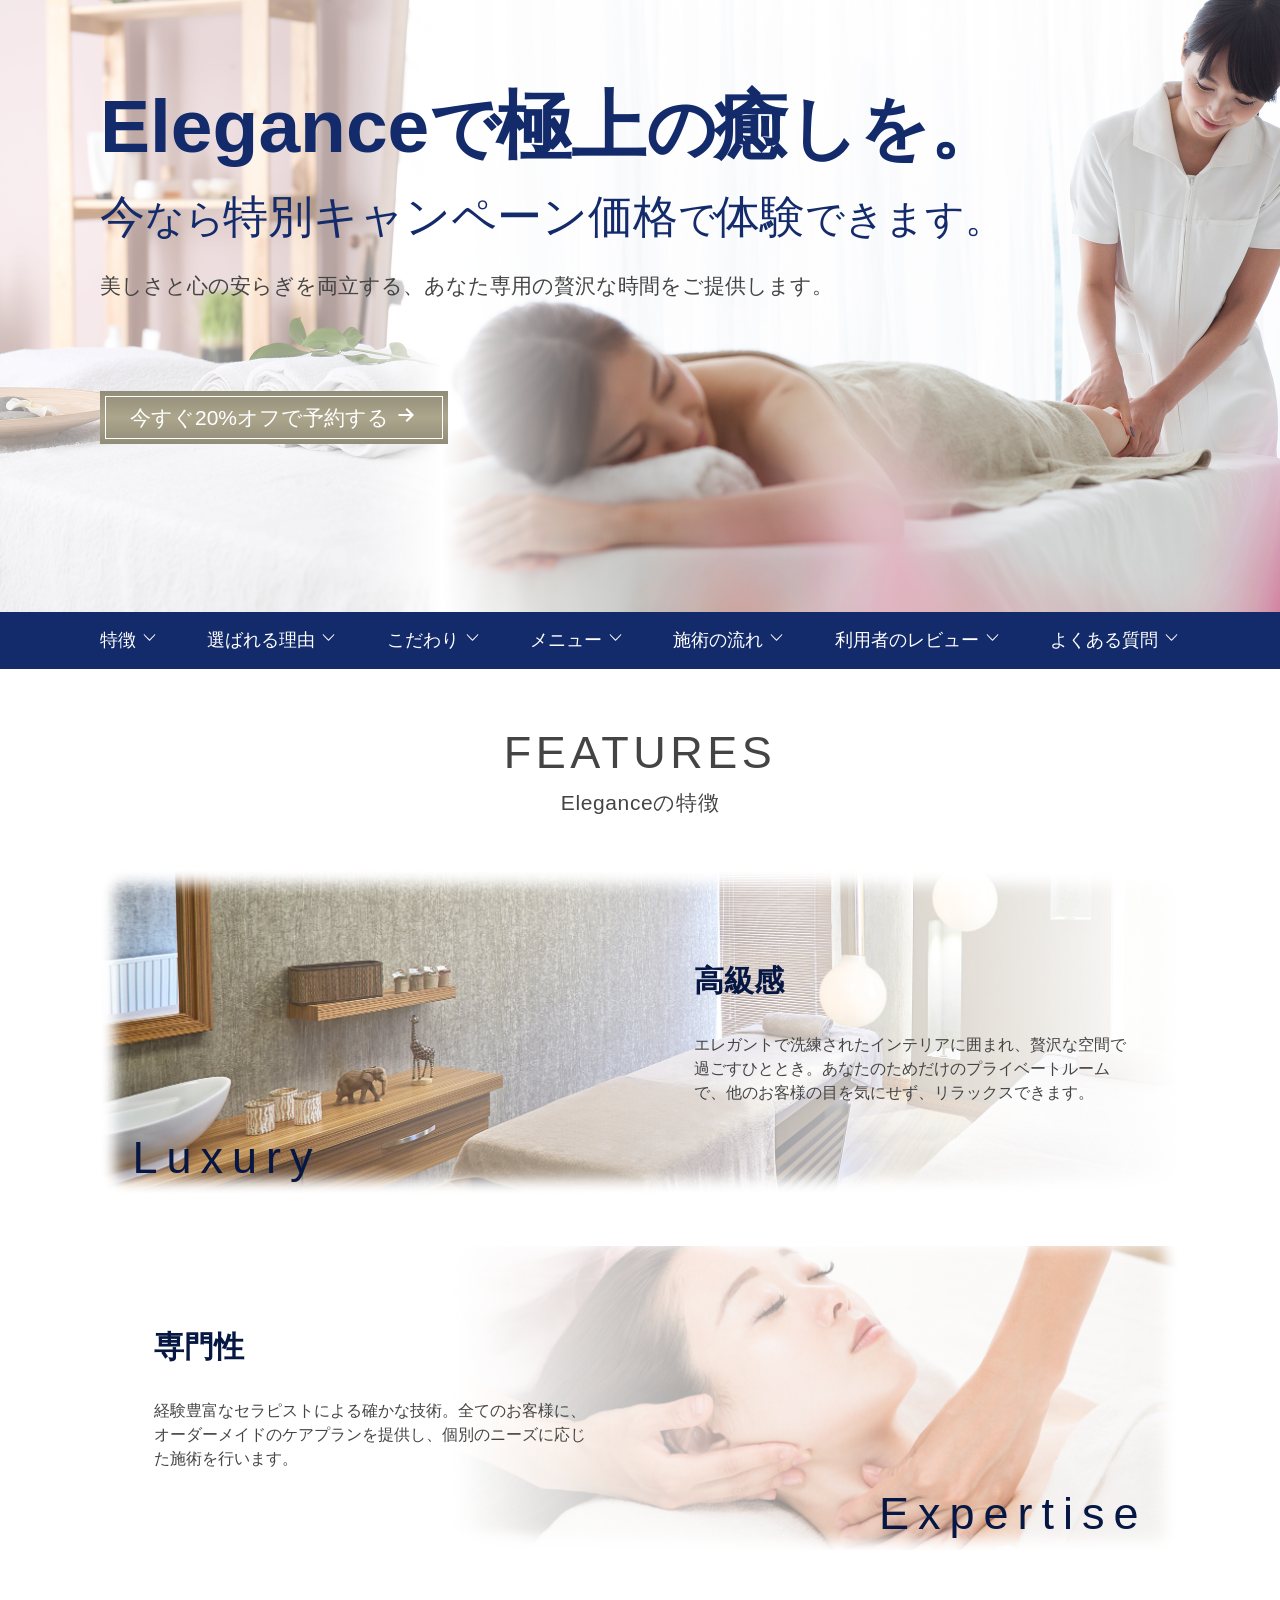
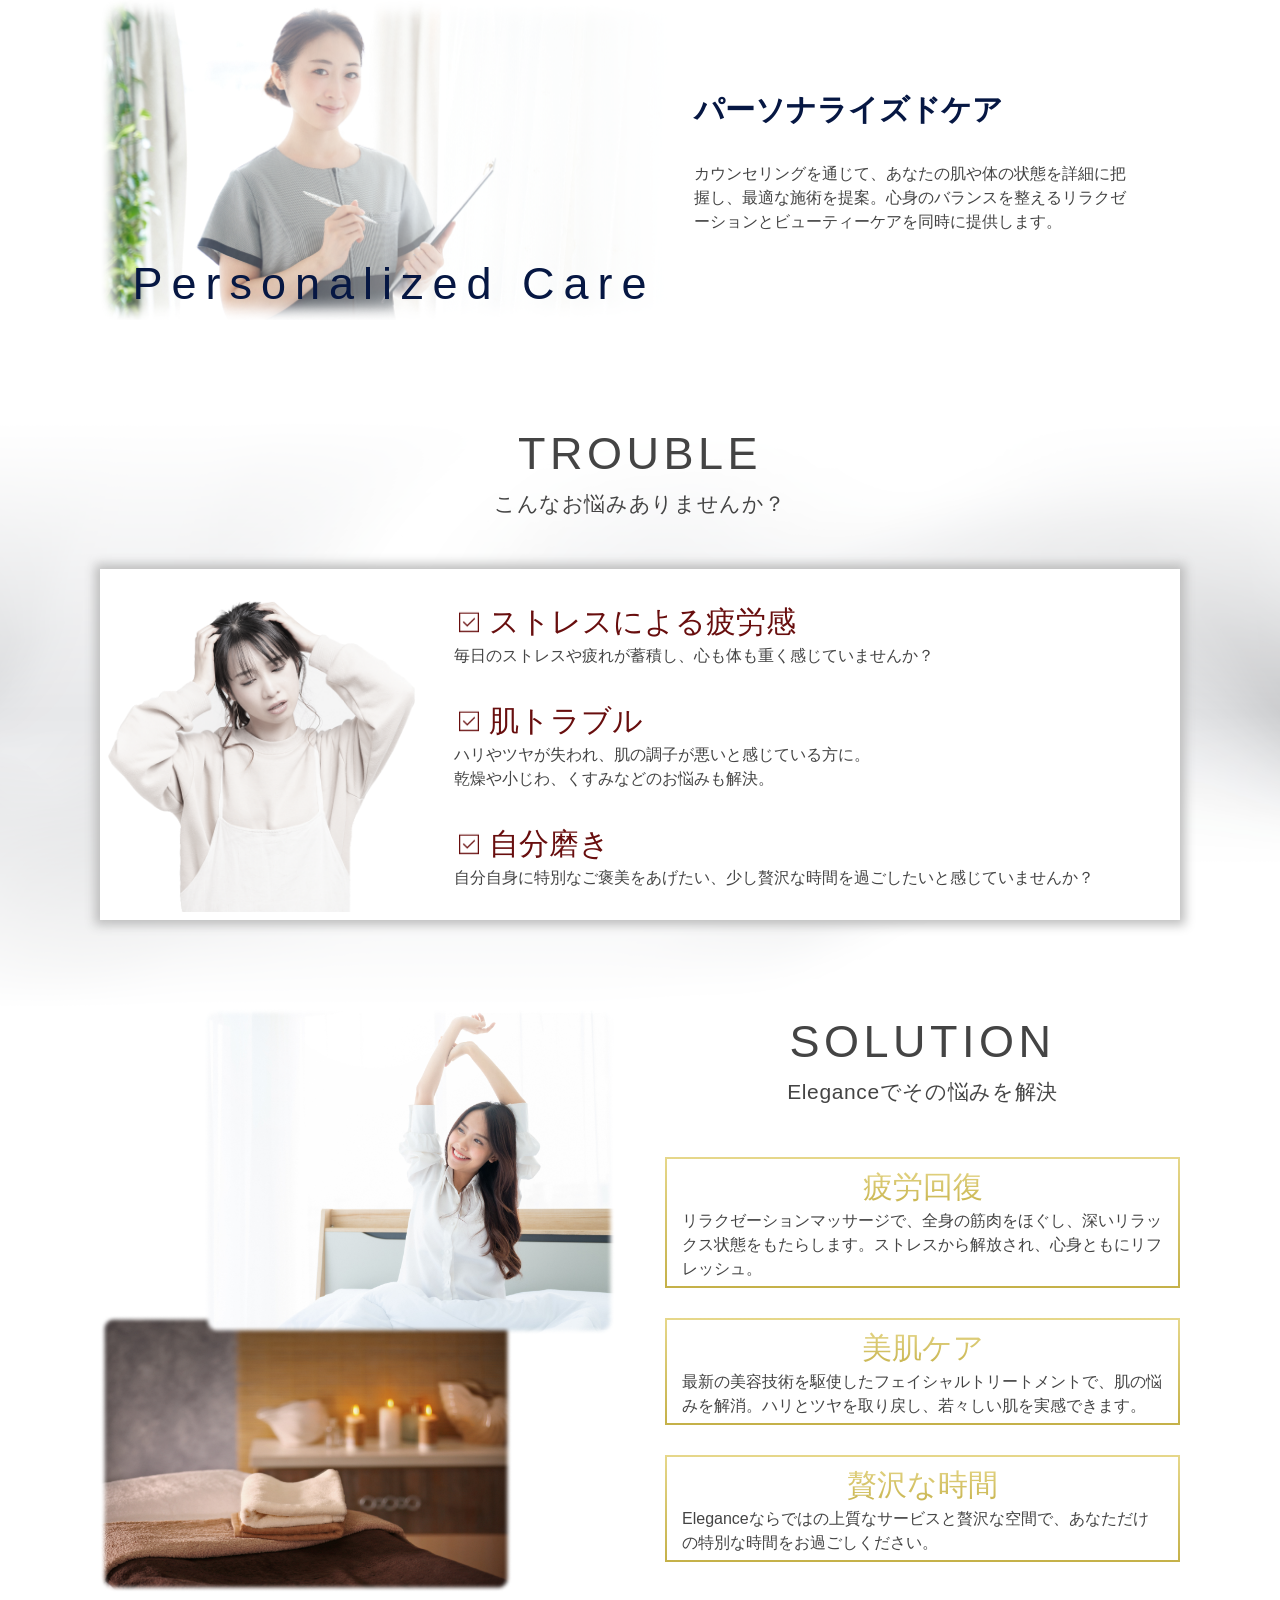
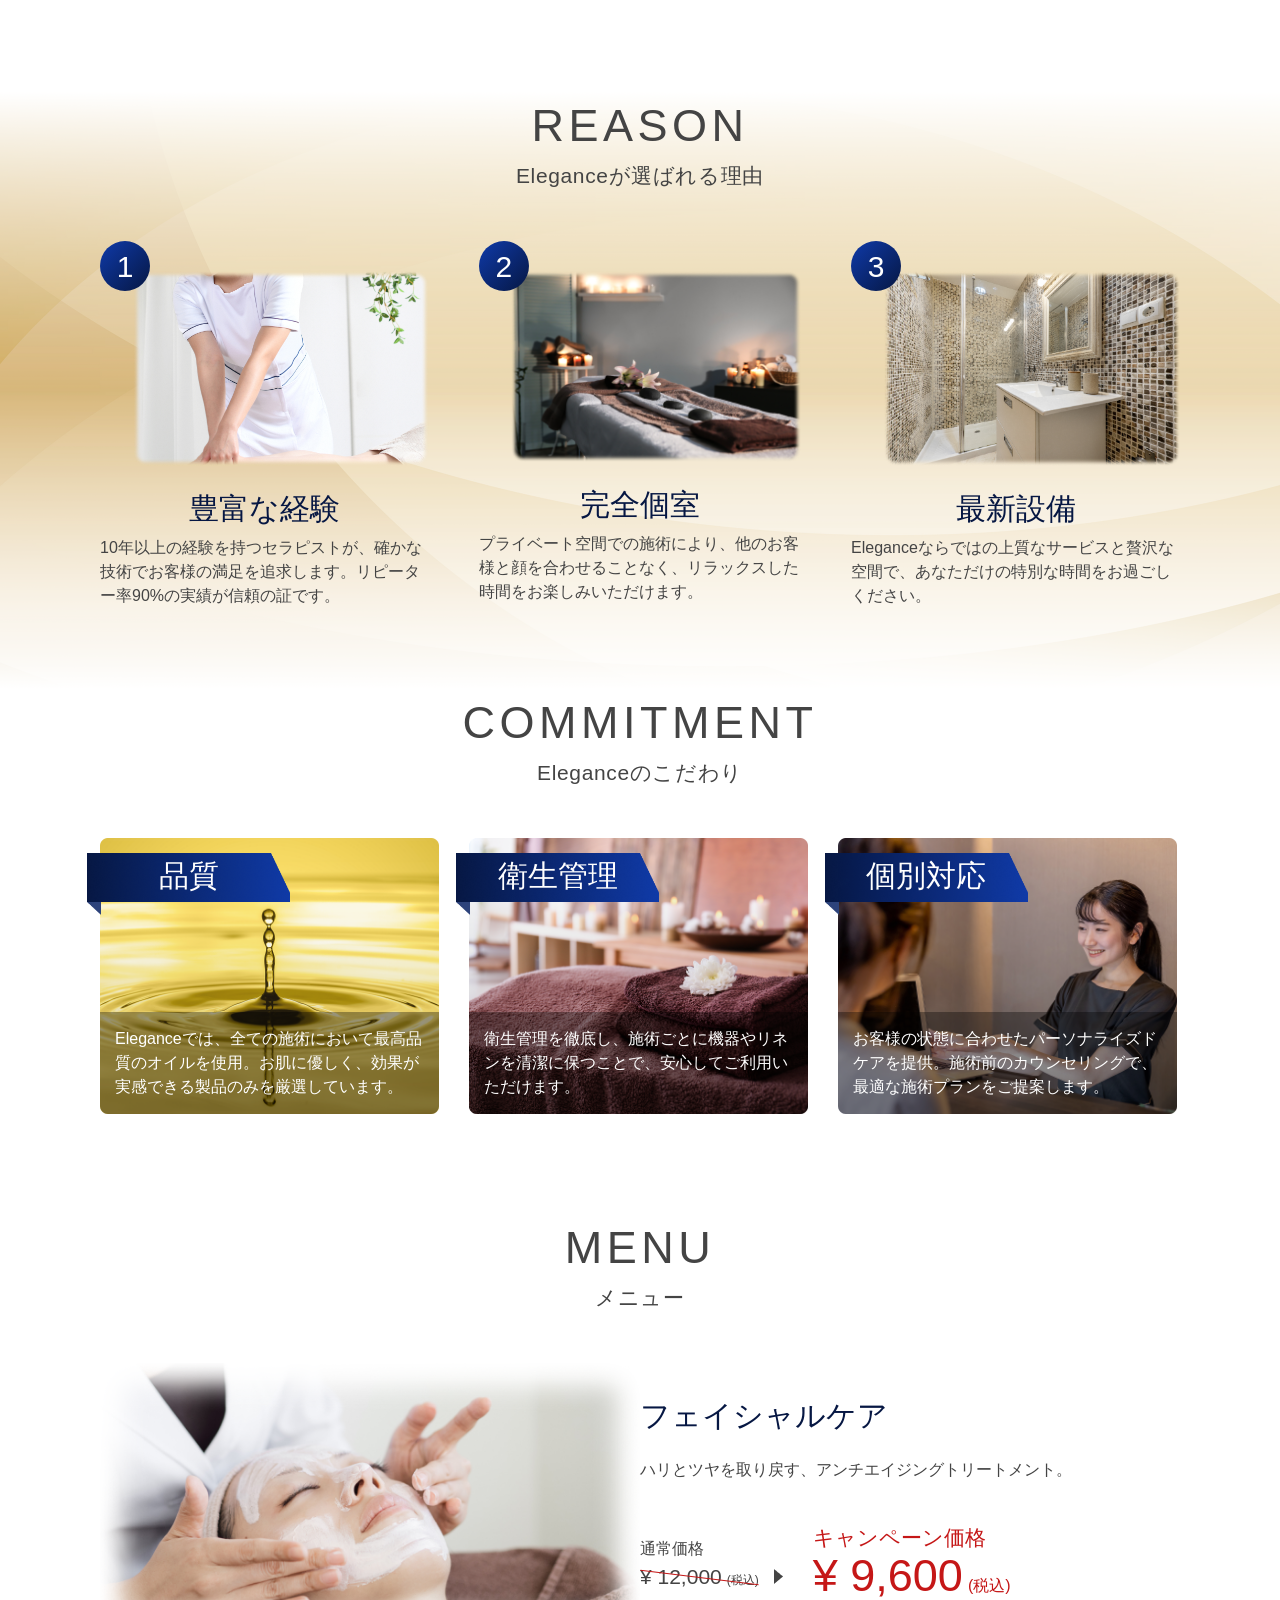
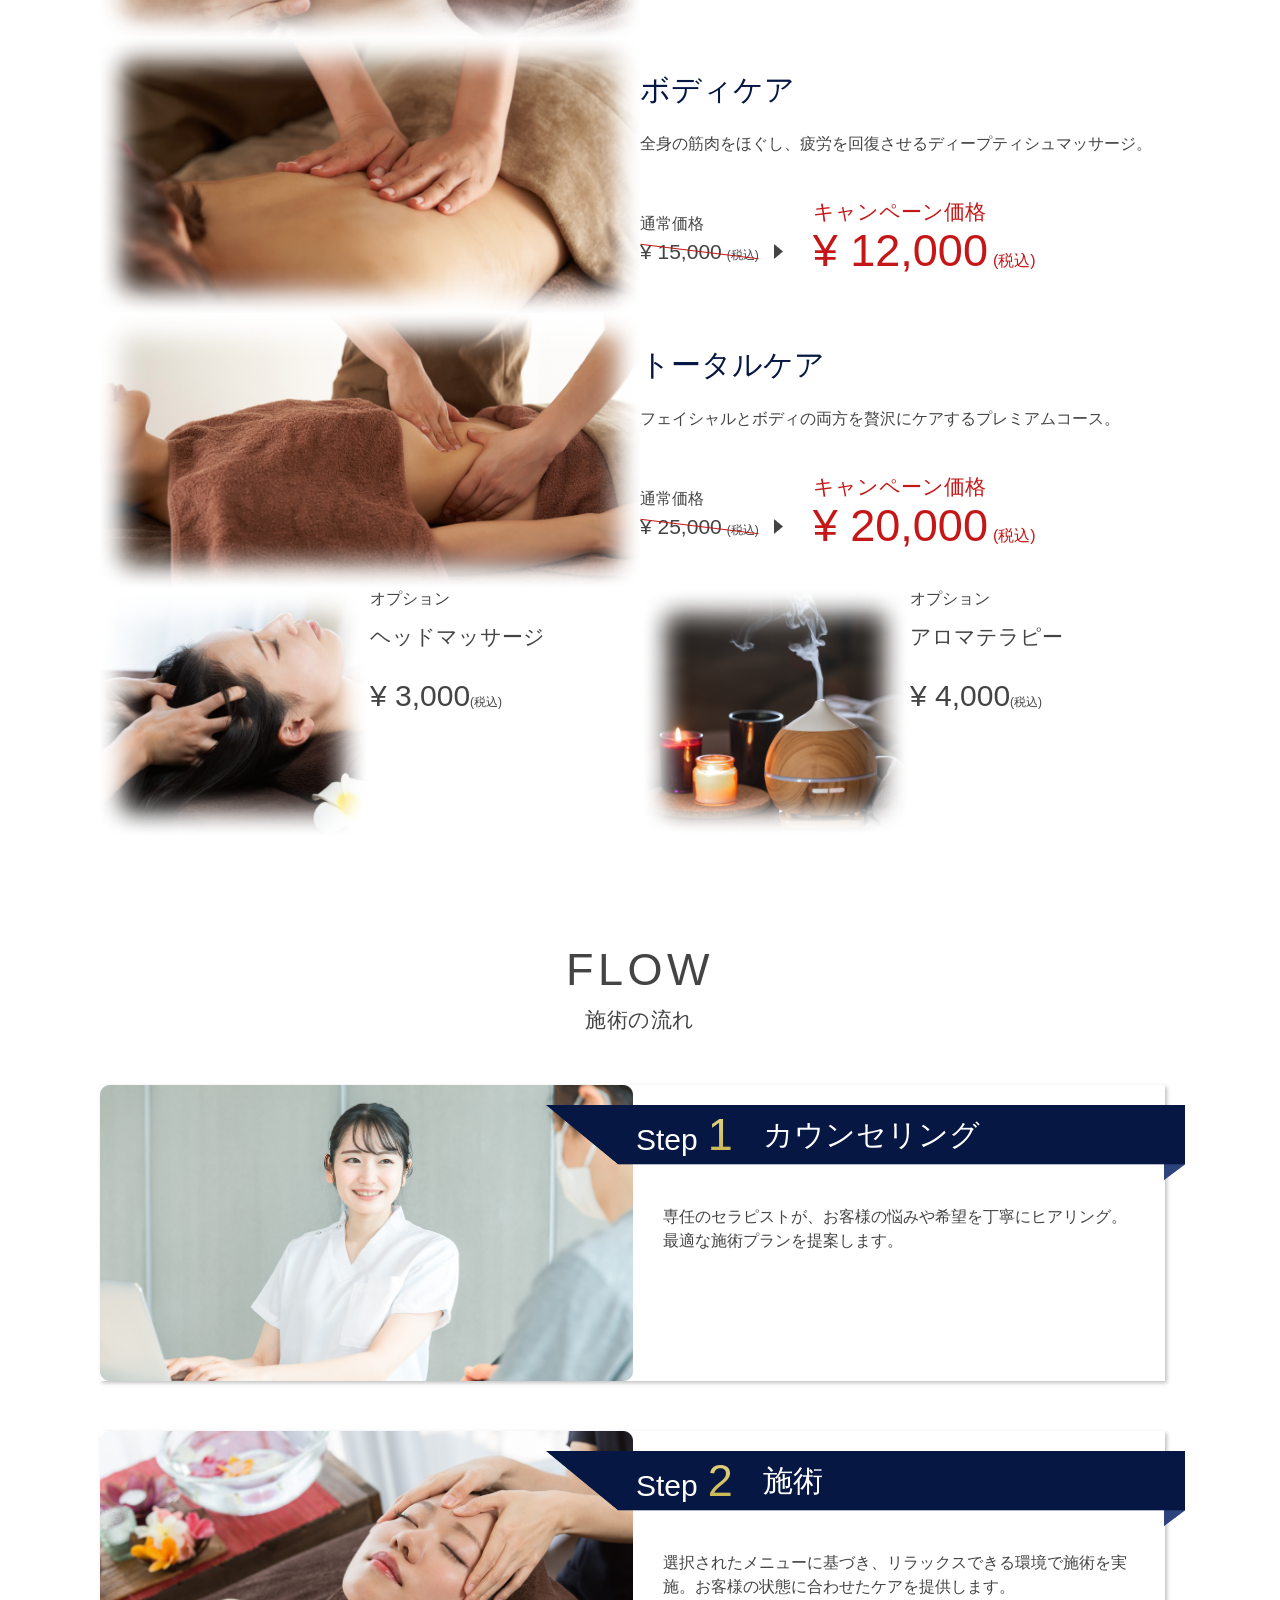
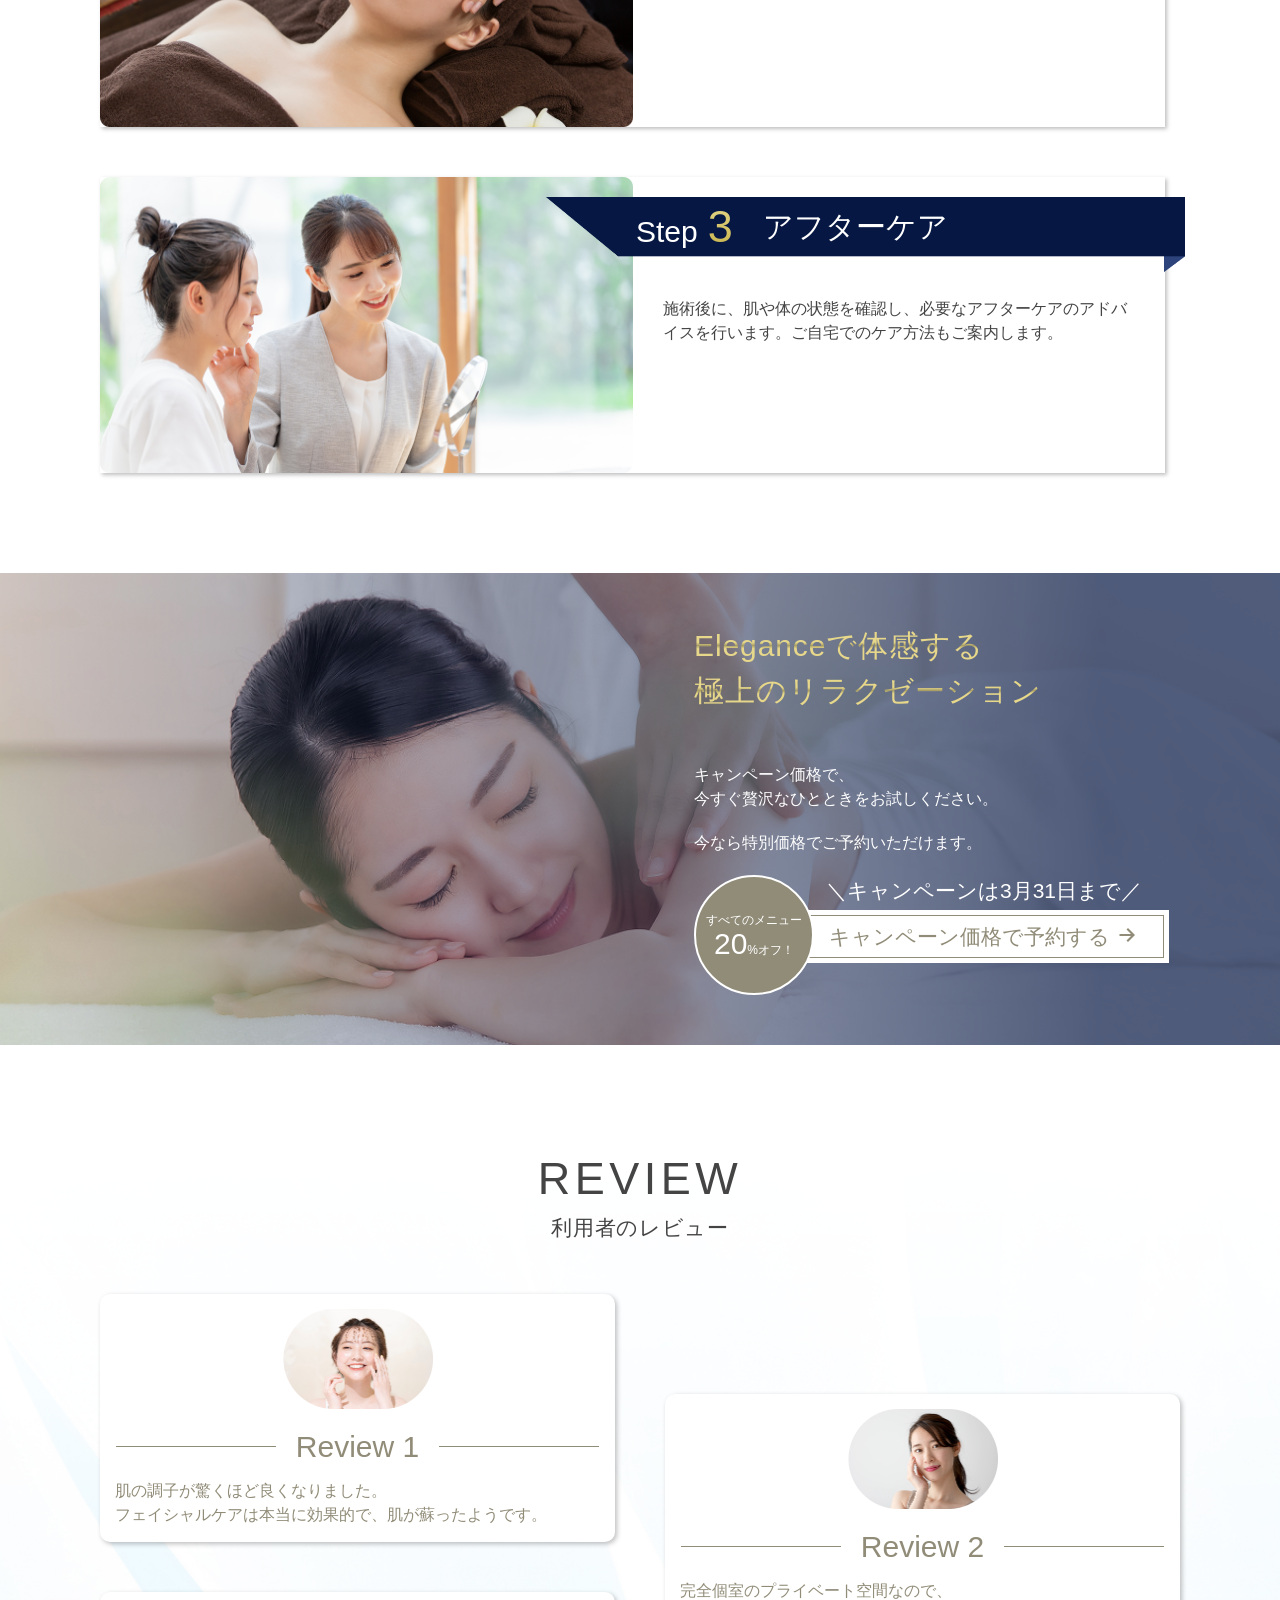
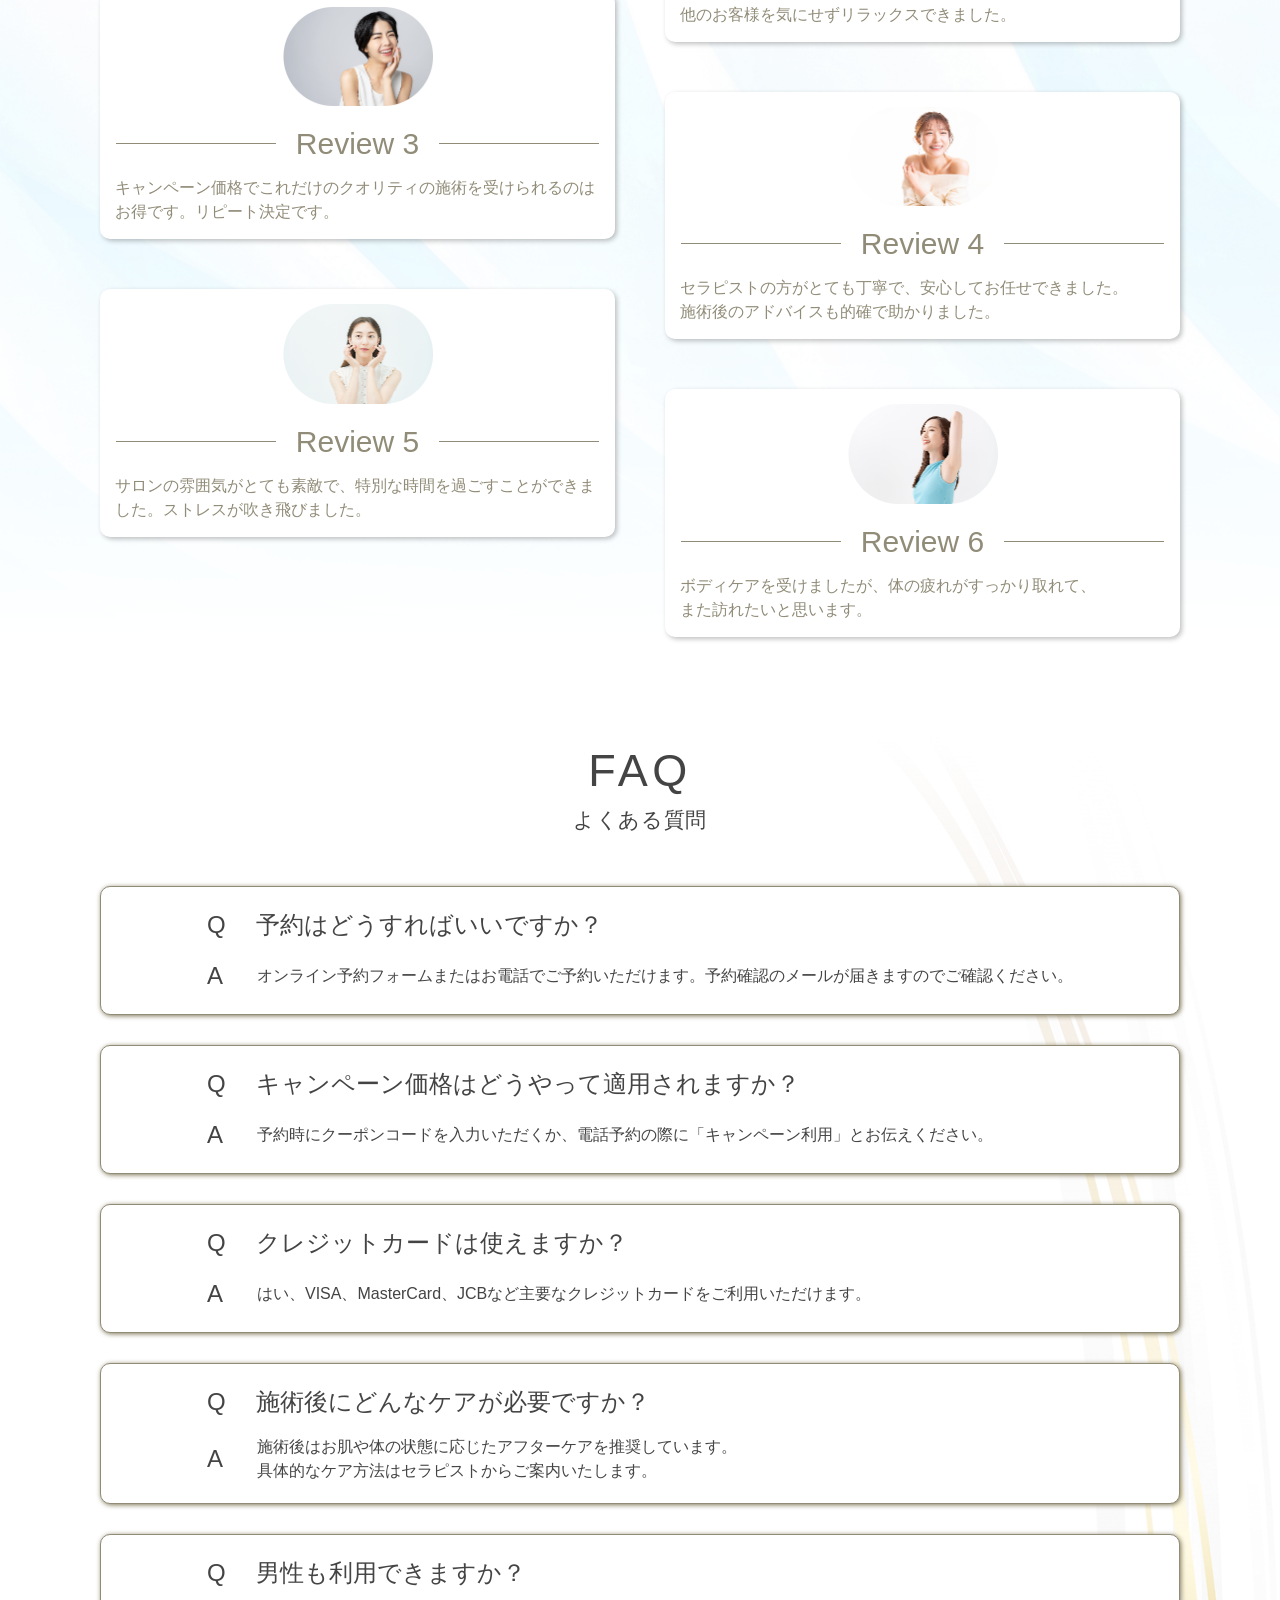
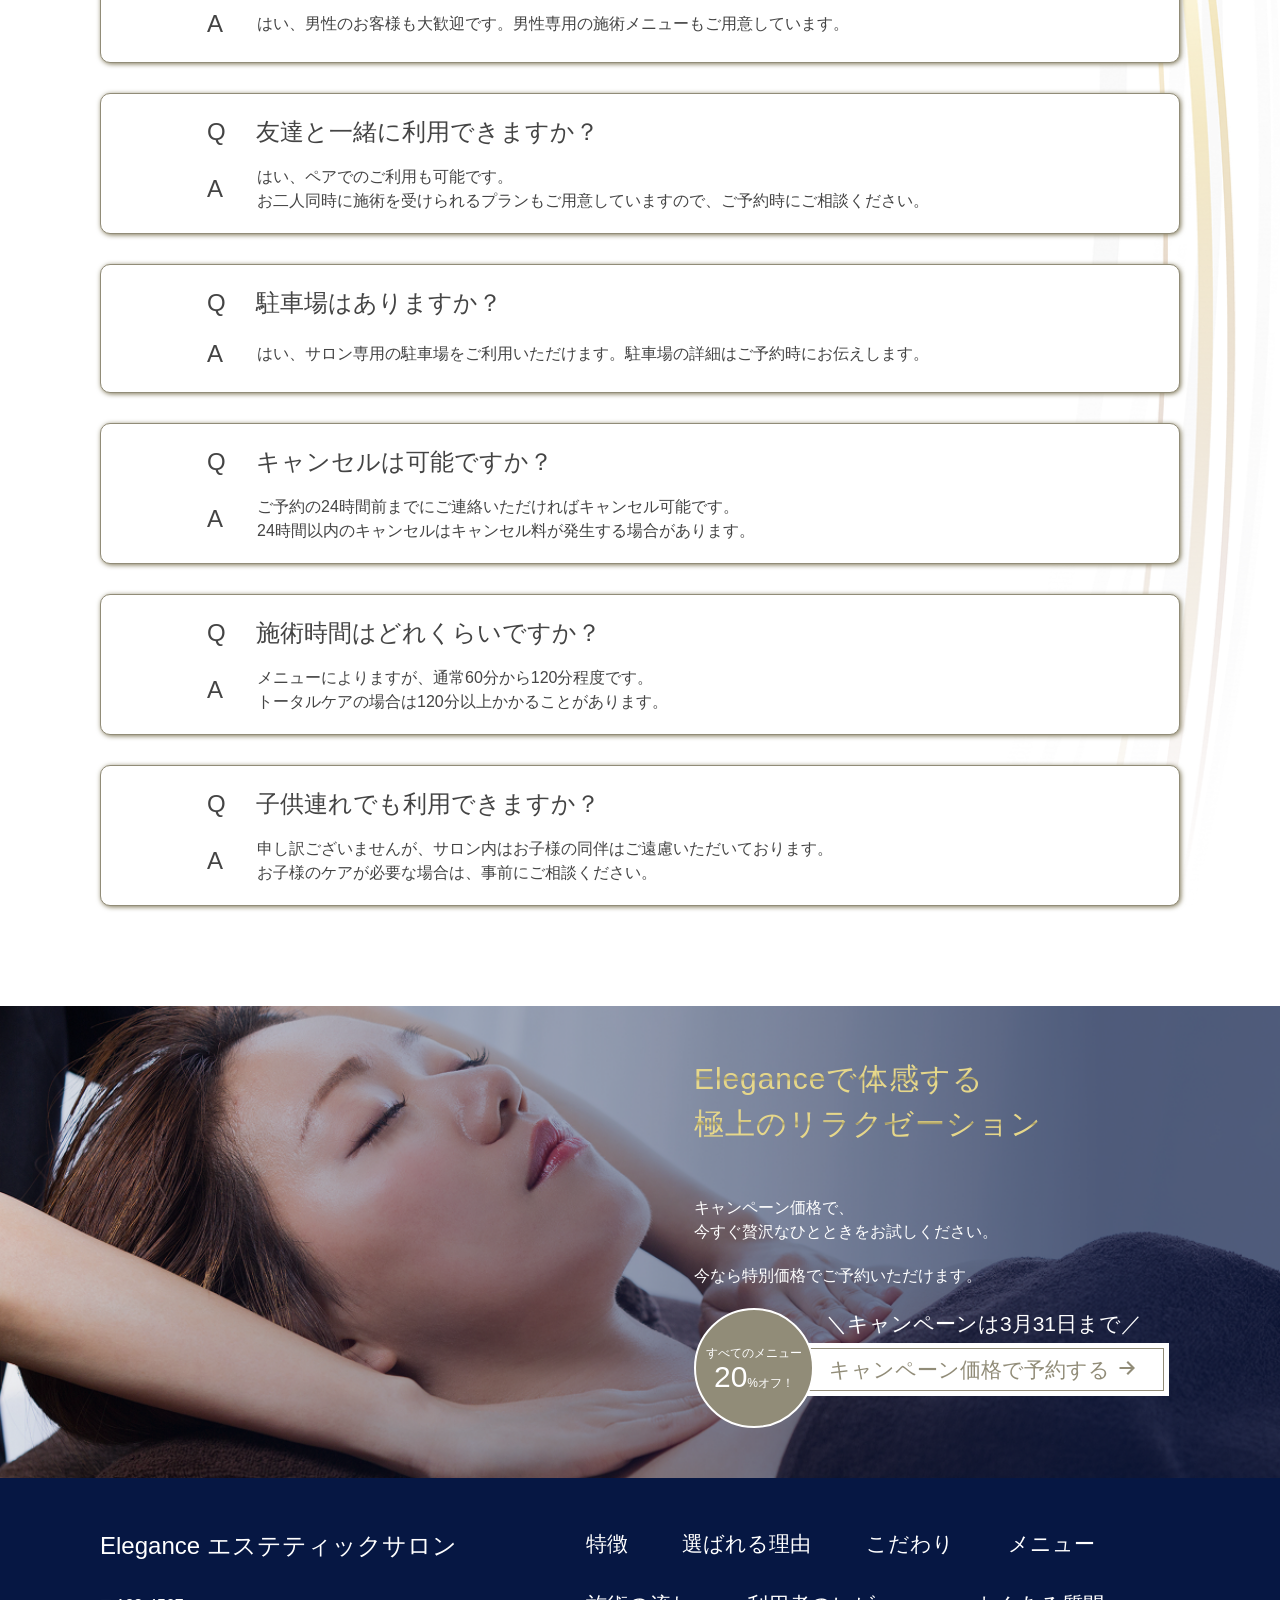
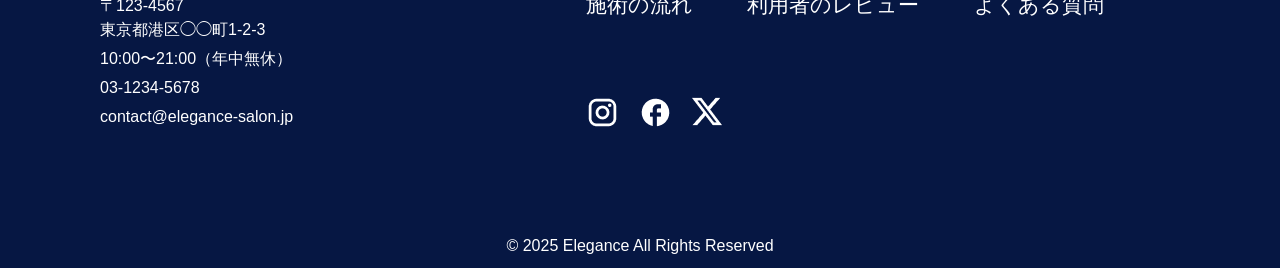
==== commit 593c79c5: "commit" ====
--- a/test.html
+++ b/test.html
@@ -366,39 +366,42 @@
                     <div class="flow-container">
                         <div class="flow-content">
                             <img src="images/flow1.png" alt="">
-                            <div class="flow-group">
-                                <div class="flow-ribbon">
-                                    <h4 class="step">Step<span>1</span></h4>
-                                    <h4 class="ribbon-title">カウンセリング</h4>
-                                </div>
-                                <p>
-                                    専任のセラピストが、お客様の悩みや希望を丁寧にヒアリング。最適な施術プランを提案します。
-                                </p>
-                            </div>
+                            <div class="flow-ribbon">
+                                <img src="images/flow-ribbon.png" alt="">
+                                <div class="ribbon-number">
+                                    <h4>Step<span>1</span></h4>
+                                    <h4>カウンセリング</h4>
+                                </div>
+                            </div>
+                            <p>
+                                専任のセラピストが、お客様の悩みや希望を丁寧にヒアリング。最適な施術プランを提案します。
+                            </p>
                         </div>
                         <div class="flow-content">
                             <img src="images/flow2.png" alt="">
-                            <div class="flow-group">
-                                <div class="flow-ribbon">
-                                    <h4 class="step">Step<span>2</span></h4>
-                                    <h4 class="ribbon-title">施術</h4>
-                                </div>
-                                <p>
-                                    選択されたメニューに基づき、リラックスできる環境で施術を実施。お客様の状態に合わせたケアを提供します。
-                                </p>
-                            </div>
+                            <div class="flow-ribbon">
+                                <img src="images/flow-ribbon.png" alt="">
+                                <div class="ribbon-number">
+                                    <h4>Step<span>2</span></h4>
+                                    <h4>施術</h4>
+                                </div>
+                            </div>
+                            <p>
+                                選択されたメニューに基づき、リラックスできる環境で施術を実施。お客様の状態に合わせたケアを提供します。
+                            </p>
                         </div>
                         <div class="flow-content">
                             <img src="images/flow3.png" alt="">
-                            <div class="flow-group">
-                                <div class="flow-ribbon">
-                                    <h4 class="step">Step<span>3</span></h4>
-                                    <h4 class="ribbon-title">アフターケア</h4>
-                                </div>
-                                <p>
-                                    施術後に、肌や体の状態を確認し、必要なアフターケアのアドバイスを行います。ご自宅でのケア方法もご案内します。
-                                </p>
-                            </div>
+                            <div class="flow-ribbon">
+                                <img src="images/flow-ribbon.png" alt="">
+                                <div class="ribbon-number">
+                                    <h4>Step<span>3</span></h4>
+                                    <h4>アフターケア</h4>
+                                </div>
+                            </div>
+                            <p>
+                                施術後に、肌や体の状態を確認し、必要なアフターケアのアドバイスを行います。ご自宅でのケア方法もご案内します。
+                            </p>
                         </div>
                     </div>
                 </div>
@@ -734,13 +737,13 @@
                             </div>
                         </div>
                         <div class="footer-sns">
-                            <a href="">
+                            <a href="https://www.instagram.com/">
                                 <img src="images/instagram-icon.png" alt="">
                             </a>
-                            <a href="">
+                            <a href="https://www.facebook.com/?locale=ja_JP">
                                 <img src="images/facebook-icon.png" alt="">
                             </a>
-                            <a href="">
+                            <a href="https://www.facebook.com/?locale=ja_JP">
                                 <img src="images/x-icon.png" alt="">
                             </a>
                         </div>
--- a/css/style.css
+++ b/css/style.css
@@ -598,57 +598,54 @@
 .flow-content {
     display: flex;
     box-shadow: 2px 2px 4px 0px rgba(0, 0, 0, 0.25);
-    width: 100%;
+    width: calc(100% - 15px);
     margin-bottom: 50px;
-
-    img {
+    position: relative;
+
+    > img {
         width: 50%;
-    }
-}
-
-.flow-group {
-    position: relative;
-
-    .flow-ribbon {
-        background-image: url(/images/flow-ribbon.png);
-        background-size: 60% 100%;
-        background-repeat: no-repeat;
-        width: 100%;
-        color: var(--white);
-        display: flex;
-        gap: 30px;
-        align-items: center;
-        position: absolute;
-        top: 20px;
-        left: -23px;
-        padding-bottom: 10px;
-
-        .step {
-            font-size: 30px;
-            line-height: 1em;
-            margin-left: 10%;
-
-            span {
-                font-size: 45px;
-                margin-left: 10px;
-                background: linear-gradient(#E6D78A 0%, #C5B149 100%);
-                -webkit-background-clip: text;
-                -webkit-text-fill-color: transparent;
-            }
-        }
-
-        .ribbon-title {
-            font-size: 30px;
-        }
     }
 
     p {
         width: 100%;
-        margin-top: 100px;
+        margin-top: 120px;
         padding: 0 30px;
     }
 }
 
+.flow-ribbon {
+    position: absolute;
+    top: 20px;
+    right: -20px;
+    width: 60%;
+
+    img {
+        width: 100%;
+        min-height: 72px;
+    }
+}
+
+.ribbon-number {
+    display: flex;
+    gap: 30px;
+    position: absolute;
+    top: 15px;
+    left: 90px;
+
+    h4 {
+        color: var(--white);
+        font-size: 30px;
+        line-height: 1em;
+
+        span {
+            background: linear-gradient(#E6D78A 0%, #C5B149 100%);
+            -webkit-background-clip: text;
+            -webkit-text-fill-color: transparent;
+            font-size: 45px;
+            margin-left: 10px;
+        }
+    }
+}
 
 
 /* --------------------------------CTA */
@@ -1257,48 +1254,46 @@
         }
     }
 
-
-    /* --------------------------------施術の流れ */
+/* --------------------------------施術の流れ */
     .flow-content {
         flex-direction: column;
+        width: 100%;
         margin-bottom: 30px;
+
+        > img {
+            width: 100%;
+            min-height: 192px;
+            object-fit: cover;
+        }
+
+        p {
+            width: 100%;
+            margin-top: 15px;
+            padding: 0 15px 30px;
+        }
+    }
+
+    .flow-ribbon {
+        top: 40%;
+        right: -10px;
+        width: 100%;
 
         img {
             width: 100%;
         }
     }
 
-    .flow-group {
-        position: relative;
-
-        .flow-ribbon {
-            background-image: url(/images/flow-ribbon-sp.png);
-            background-repeat: no-repeat;
-            background-size: 100% 100%;
-            width: 100%;
-            position: absolute;
-            top: 0;
-            right: -50px;
-
-            .step {
-                font-size: 21px;
-
-                span {
-                    font-size: 30px;
-                }
+    .ribbon-number {
+        left: 15%;
+
+        h4 {
+            font-size: 21px;
+
+            span {
+                font-size: 30px;
             }
-
-            .ribbon-title {
-                font-size: 21px;
-            }
-        }
-
-        p {
-            margin-top: 0;
-            padding: 20px 30px;
-        }
-    }
-
+        }
+    }
 
     /* --------------------------------CTA */
     .cta-one {
@@ -1467,7 +1462,7 @@
                 background-color: var(--white);
                 transform: scale(0, 1);
                 transform-origin: left top;
-                transition: transform 0.4s;
+                transition: transform 0.5s;
             }
 
             &:hover::after {
